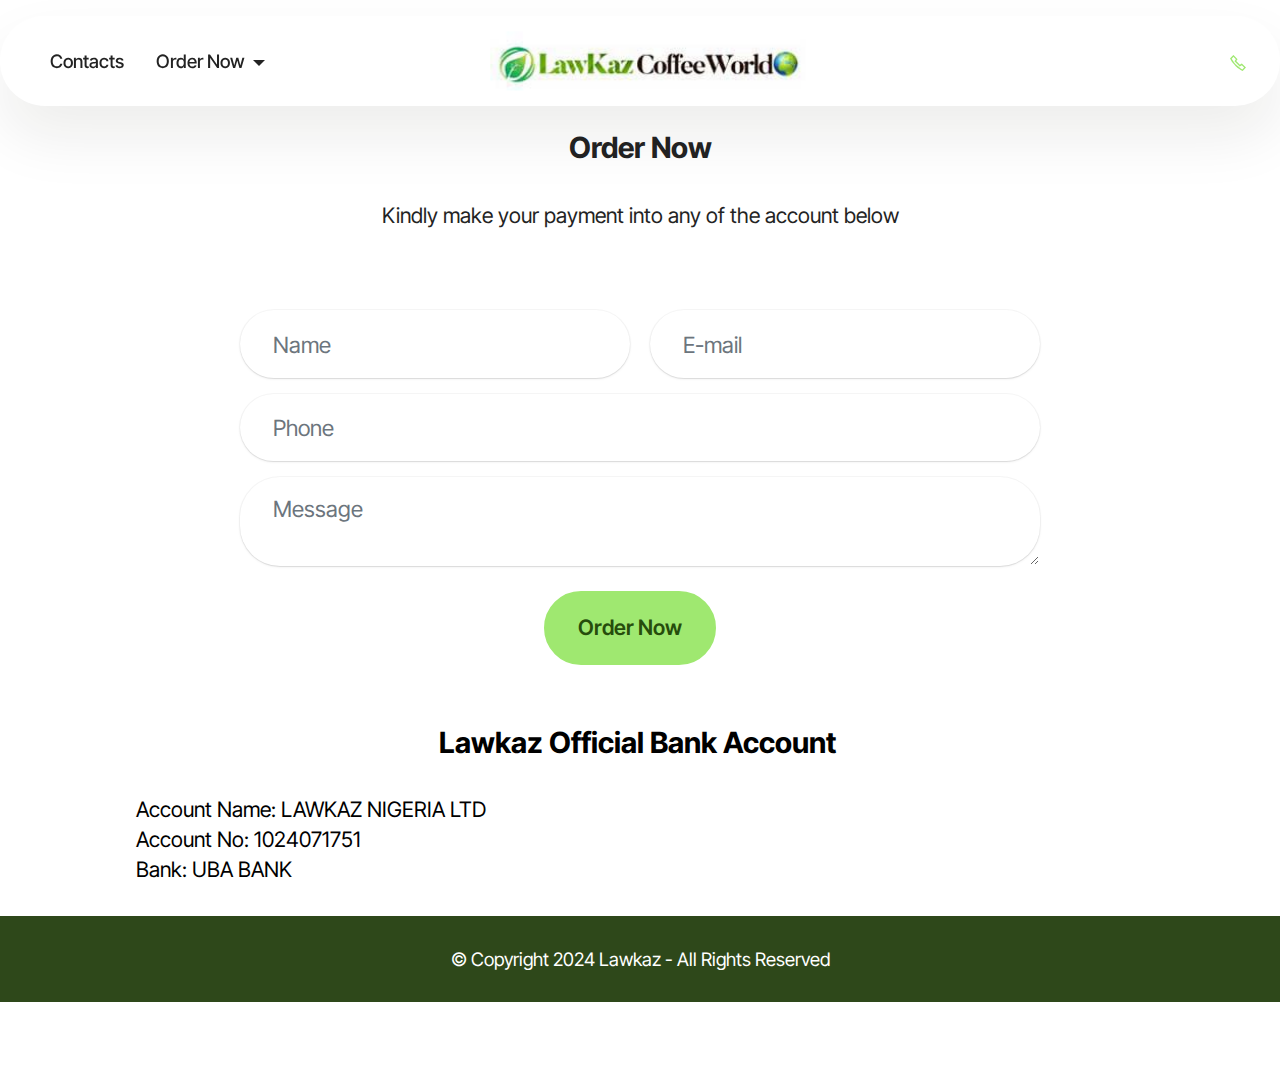
==== page1.html @ f499939c "Update page1.html" ====
<!DOCTYPE html>
<html  >
<head>
  <!-- Site made with Mobirise Website Builder v5.9.18, https://mobirise.com -->
  <meta charset="UTF-8">
  <meta http-equiv="X-UA-Compatible" content="IE=edge">
  <meta name="generator" content="Mobirise v5.9.18, mobirise.com">
  <meta name="viewport" content="width=device-width, initial-scale=1, minimum-scale=1">
  <link rel="shortcut icon" href="assets/images/wha-13.09.09-309x58.jpg" type="image/x-icon">
  <meta name="description" content="">
  
  
  <title>Order</title>
  <link rel="stylesheet" href="assets/web/assets/mobirise-icons2/mobirise2.css">
  <link rel="stylesheet" href="assets/bootstrap/css/bootstrap.min.css">
  <link rel="stylesheet" href="assets/bootstrap/css/bootstrap-grid.min.css">
  <link rel="stylesheet" href="assets/bootstrap/css/bootstrap-reboot.min.css">
  <link rel="stylesheet" href="assets/dropdown/css/style.css">
  <link rel="stylesheet" href="assets/theme/css/style.css">
  <link rel="preload" href="https://fonts.googleapis.com/css?family=Inter+Tight:100,200,300,400,500,600,700,800,900,100i,200i,300i,400i,500i,600i,700i,800i,900i&display=swap" as="style" onload="this.onload=null;this.rel='stylesheet'">
  <noscript><link rel="stylesheet" href="https://fonts.googleapis.com/css?family=Inter+Tight:100,200,300,400,500,600,700,800,900,100i,200i,300i,400i,500i,600i,700i,800i,900i&display=swap"></noscript>
  <link rel="preload" as="style" href="assets/mobirise/css/mbr-additional.css?v=fjsfeU"><link rel="stylesheet" href="assets/mobirise/css/mbr-additional.css?v=fjsfeU" type="text/css">

  
  
  
</head>
<body>
  
  <section data-bs-version="5.1" class="menu menu3 cid-uc15LnVenj" once="menu" id="menu03-a">
	

	<nav class="navbar navbar-dropdown navbar-fixed-top navbar-expand-lg">
		<div class="container">
			<div class="navbar-brand">
				<span class="navbar-logo">
					
						<a href="index.html"><img src="assets/images/wha-13.09.09-309x58.jpg" alt="" style="height: 3.7rem;"></a>
					
				</span>
				
			</div>
			<button class="navbar-toggler" type="button" data-toggle="collapse" data-bs-toggle="collapse" data-target="#navbarSupportedContent" data-bs-target="#navbarSupportedContent" aria-controls="navbarNavAltMarkup" aria-expanded="false" aria-label="Toggle navigation">
				<div class="hamburger">
					<span></span>
					<span></span>
					<span></span>
					<span></span>
				</div>
			</button>
			<div class="collapse navbar-collapse" id="navbarSupportedContent">
				<ul class="navbar-nav nav-dropdown nav-right" data-app-modern-menu="true"><li class="nav-item">
						<a class="nav-link link text-black text-primary display-4" href="page3.html">Contacts</a>
					</li><li class="nav-item dropdown">
						<a class="nav-link link text-black dropdown-toggle display-4" href="https://mobiri.se" aria-expanded="false" data-toggle="dropdown-submenu" data-bs-toggle="dropdown" data-bs-auto-close="outside">Order Now</a><div class="dropdown-menu" aria-labelledby="dropdown-989"><a class="text-black show dropdown-item text-primary display-4" href="page1.html">Buy a Product</a><a class="text-black show dropdown-item text-primary display-4" href="page2.html">Be our Distributor</a></div>
					</li></ul>
				<div class="icons-menu">
					
						<a href="tel:+2349058611115"><span class="p-2 mbr-iconfont mobi-mbri-phone mobi-mbri"></span></a>
					
					
					
					
				</div>
				
			</div>
		</div>
	</nav>
</section>

<section data-bs-version="5.1" class="form5 cid-uc1cmCEgLa" id="form02-c">
    
    
    <div class="container">
        <div class="row justify-content-center">
            <div class="col-12 content-head">
                <div class="mbr-section-head mb-5">
                    <h3 class="mbr-section-title mbr-fonts-style align-center mb-0 display-5"><strong>Order Now</strong></h3>
                    <h4 class="mbr-section-subtitle mbr-fonts-style align-center mb-0 mt-4 display-7">Kindly make your payment into any of the account below</h4>
                </div>
            </div>
        </div>
        <div class="row justify-content-center mt-4">
            <div class="col-lg-8 mx-auto mbr-form" data-form-type="formoid">
                <form action="https://mobirise.eu/" method="POST" class="mbr-form form-with-styler" data-form-title="Form Name"><input type="hidden" name="email" data-form-email="true" value="VMH8hO7cjtgnVaF1fvvg1N2Ka3Sdfl/ocQlYcLDZIO48gRCo+g6O6RxSCXzSHJ8OEdAyZCjPboCkvp3um6kmWN65wNBg5+VuvHX8kPZIscJSuh1S2YHuhw+FShzVjsfG">
                    <div class="row">
                        <div hidden="hidden" data-form-alert="" class="alert alert-success col-12">Thanks for filling out the form!</div>
                        <div hidden="hidden" data-form-alert-danger="" class="alert alert-danger col-12">
                            Oops...! some problem!
                        </div>
                    </div>
                    <div class="dragArea row">
                        <div class="col-md col-sm-12 form-group mb-3" data-for="name">
                            <input type="text" name="name" placeholder="Name" data-form-field="name" class="form-control" value="" id="name-form02-c">
                        </div>
                        <div class="col-md col-sm-12 form-group mb-3" data-for="email">
                            <input type="email" name="email" placeholder="E-mail" data-form-field="email" class="form-control" value="" id="email-form02-c">
                        </div>
                        <div class="col-12 form-group mb-3" data-for="phone">
                            <input type="tel" name="phone" placeholder="Phone" data-form-field="phone" class="form-control" value="" id="phone-form02-c">
                        </div>
                        <div class="col-12 form-group mb-3" data-for="textarea">
                            <textarea name="textarea" placeholder="Message" data-form-field="textarea" class="form-control" id="textarea-form02-c"></textarea>
                        </div>
                        <div class="col-lg-12 col-md-12 col-sm-12 align-center mbr-section-btn"><button type="submit" class="btn btn-primary display-7">Order Now</button></div>
                    </div>
                </form>
            </div>
        </div>
    </div>
</section>

<section data-bs-version="5.1" class="article12 cid-uc1kysvJ2b" id="article12-p">    
    
    <div class="container">
        <div class="row justify-content-center">
            <div class="col-md-12 col-lg-10">
                <h3 class="mbr-section-title mbr-fonts-style mb-4 mt-0 display-5"><strong>Lawkaz Official Bank Account&nbsp;</strong></h3>
                
                <p class="mbr-text mbr-fonts-style display-7">Account Name: LAWKAZ NIGERIA LTD
<br>Account No: 1024071751
<br>Bank: UBA BANK&nbsp;</p>
            </div>
        </div>
    </div>
</section>

<section data-bs-version="5.1" class="footer4 cid-uc1bbGuli2" once="footers" id="footer04-b">

    

    

    <div class="container">
        <div class="media-container-row align-center mbr-white">
            <div class="col-12">
                <p class="mbr-text mb-0 mbr-fonts-style display-4">
                    © Copyright 2024 Lawkaz - All Rights Reserved
                </p>
            </div>
        </div>
    </div>
</section><section class="display-7" style="padding: 0;align-items: center;justify-content: center;flex-wrap: wrap;    align-content: center;display: flex;position: relative;height: 4rem;"><a href="https://mobiri.se/1024007" style="flex: 1 1;height: 4rem;position: absolute;width: 100%;z-index: 1;"><img alt="" style="height: 4rem;" src="[data-uri]"></a><p style="margin: 0;text-align: center;" class="display-7">&#8204;</p></section><script src="assets/bootstrap/js/bootstrap.bundle.min.js"></script>  <script src="assets/smoothscroll/smooth-scroll.js"></script>  <script src="assets/ytplayer/index.js"></script>  <script src="assets/dropdown/js/navbar-dropdown.js"></script>  <script src="assets/theme/js/script.js"></script>  <script src="assets/formoid/formoid.min.js"></script>  
  
  
</body>
</html>
---- assets/web/assets/mobirise-icons2/mobirise2.css ----
@font-face {
  font-family: 'Moririse2';
  font-display: swap;
  src:  url('mobirise2.eot?f2bix4');
  src:  url('mobirise2.eot?f2bix4#iefix') format('embedded-opentype'),
    url('mobirise2.ttf?f2bix4') format('truetype'),
    url('mobirise2.woff?f2bix4') format('woff'),
    url('mobirise2.svg?f2bix4#mobirise2') format('svg');
  font-weight: normal;
  font-style: normal;
}

[class^="mobi-"], [class*=" mobi-"] {
  /* use !important to prevent issues with browser extensions that change fonts */
  font-family: 'Moririse2' !important;
  speak: none;
  font-style: normal;
  font-weight: normal;
  font-variant: normal;
  text-transform: none;
  line-height: 1;

  /* Better Font Rendering =========== */
  -webkit-font-smoothing: antialiased;
  -moz-osx-font-smoothing: grayscale;
}

.mobi-mbri-add-submenu:before {
  content: "\e900";
}
.mobi-mbri-alert:before {
  content: "\e901";
}
.mobi-mbri-align-center:before {
  content: "\e902";
}
.mobi-mbri-align-justify:before {
  content: "\e903";
}
.mobi-mbri-align-left:before {
  content: "\e904";
}
.mobi-mbri-align-right:before {
  content: "\e905";
}
.mobi-mbri-android:before {
  content: "\e906";
}
.mobi-mbri-apple:before {
  content: "\e907";
}
.mobi-mbri-arrow-down:before {
  content: "\e908";
}
.mobi-mbri-arrow-next:before {
  content: "\e909";
}
.mobi-mbri-arrow-prev:before {
  content: "\e90a";
}
.mobi-mbri-arrow-up:before {
  content: "\e90b";
}
.mobi-mbri-bold:before {
  content: "\e90c";
}
.mobi-mbri-bookmark:before {
  content: "\e90d";
}
.mobi-mbri-bootstrap:before {
  content: "\e90e";
}
.mobi-mbri-briefcase:before {
  content: "\e90f";
}
.mobi-mbri-browse:before {
  content: "\e910";
}
.mobi-mbri-bulleted-list:before {
  content: "\e911";
}
.mobi-mbri-calendar:before {
  content: "\e912";
}
.mobi-mbri-camera:before {
  content: "\e913";
}
.mobi-mbri-cart-add:before {
  content: "\e914";
}
.mobi-mbri-cart-full:before {
  content: "\e915";
}
.mobi-mbri-cash:before {
  content: "\e916";
}
.mobi-mbri-change-style:before {
  content: "\e917";
}
.mobi-mbri-chat:before {
  content: "\e918";
}
.mobi-mbri-clock:before {
  content: "\e919";
}
.mobi-mbri-close:before {
  content: "\e91a";
}
.mobi-mbri-cloud:before {
  content: "\e91b";
}
.mobi-mbri-code:before {
  content: "\e91c";
}
.mobi-mbri-contact-form:before {
  content: "\e91d";
}
.mobi-mbri-credit-card:before {
  content: "\e91e";
}
.mobi-mbri-cursor-click:before {
  content: "\e91f";
}
.mobi-mbri-cust-feedback:before {
  content: "\e920";
}
.mobi-mbri-database:before {
  content: "\e921";
}
.mobi-mbri-delivery:before {
  content: "\e922";
}
.mobi-mbri-desktop:before {
  content: "\e923";
}
.mobi-mbri-devices:before {
  content: "\e924";
}
.mobi-mbri-down:before {
  content: "\e925";
}
.mobi-mbri-download-2:before {
  content: "\e926";
}
.mobi-mbri-download:before {
  content: "\e927";
}
.mobi-mbri-drag-n-drop-2:before {
  content: "\e928";
}
.mobi-mbri-drag-n-drop:before {
  content: "\e929";
}
.mobi-mbri-edit-2:before {
  content: "\e92a";
}
.mobi-mbri-edit:before {
  content: "\e92b";
}
.mobi-mbri-error:before {
  content: "\e92c";
}
.mobi-mbri-extension:before {
  content: "\e92d";
}
.mobi-mbri-features:before {
  content: "\e92e";
}
.mobi-mbri-file:before {
  content: "\e92f";
}
.mobi-mbri-flag:before {
  content: "\e930";
}
.mobi-mbri-folder:before {
  content: "\e931";
}
.mobi-mbri-gift:before {
  content: "\e932";
}
.mobi-mbri-github:before {
  content: "\e933";
}
.mobi-mbri-globe-2:before {
  content: "\e934";
}
.mobi-mbri-globe:before {
  content: "\e935";
}
.mobi-mbri-growing-chart:before {
  content: "\e936";
}
.mobi-mbri-hearth:before {
  content: "\e937";
}
.mobi-mbri-help:before {
  content: "\e938";
}
.mobi-mbri-home:before {
  content: "\e939";
}
.mobi-mbri-hot-cup:before {
  content: "\e93a";
}
.mobi-mbri-idea:before {
  content: "\e93b";
}
.mobi-mbri-image-gallery:before {
  content: "\e93c";
}
.mobi-mbri-image-slider:before {
  content: "\e93d";
}
.mobi-mbri-info:before {
  content: "\e93e";
}
.mobi-mbri-italic:before {
  content: "\e93f";
}
.mobi-mbri-key:before {
  content: "\e940";
}
.mobi-mbri-laptop:before {
  content: "\e941";
}
.mobi-mbri-layers:before {
  content: "\e942";
}
.mobi-mbri-left-right:before {
  content: "\e943";
}
.mobi-mbri-left:before {
  content: "\e944";
}
.mobi-mbri-letter:before {
  content: "\e945";
}
.mobi-mbri-like:before {
  content: "\e946";
}
.mobi-mbri-link:before {
  content: "\e947";
}
.mobi-mbri-lock:before {
  content: "\e948";
}
.mobi-mbri-login:before {
  content: "\e949";
}
.mobi-mbri-logout:before {
  content: "\e94a";
}
.mobi-mbri-magic-stick:before {
  content: "\e94b";
}
.mobi-mbri-map-pin:before {
  content: "\e94c";
}
.mobi-mbri-menu:before {
  content: "\e94d";
}
.mobi-mbri-mobile-2:before {
  content: "\e94e";
}
.mobi-mbri-mobile-horizontal:before {
  content: "\e94f";
}
.mobi-mbri-mobile:before {
  content: "\e950";
}
.mobi-mbri-mobirise:before {
  content: "\e951";
}
.mobi-mbri-more-horizontal:before {
  content: "\e952";
}
.mobi-mbri-more-vertical:before {
  content: "\e953";
}
.mobi-mbri-music:before {
  content: "\e954";
}
.mobi-mbri-new-file:before {
  content: "\e955";
}
.mobi-mbri-numbered-list:before {
  content: "\e956";
}
.mobi-mbri-opened-folder:before {
  content: "\e957";
}
.mobi-mbri-pages:before {
  content: "\e958";
}
.mobi-mbri-paper-plane:before {
  content: "\e959";
}
.mobi-mbri-paperclip:before {
  content: "\e95a";
}
.mobi-mbri-phone:before {
  content: "\e95b";
}
.mobi-mbri-photo:before {
  content: "\e95c";
}
.mobi-mbri-photos:before {
  content: "\e95d";
}
.mobi-mbri-pin:before {
  content: "\e95e";
}
.mobi-mbri-play:before {
  content: "\e95f";
}
.mobi-mbri-plus:before {
  content: "\e960";
}
.mobi-mbri-preview:before {
  content: "\e961";
}
.mobi-mbri-print:before {
  content: "\e962";
}
.mobi-mbri-protect:before {
  content: "\e963";
}
.mobi-mbri-question:before {
  content: "\e964";
}
.mobi-mbri-quote-left:before {
  content: "\e965";
}
.mobi-mbri-quote-right:before {
  content: "\e966";
}
.mobi-mbri-redo:before {
  content: "\e967";
}
.mobi-mbri-refresh:before {
  content: "\e968";
}
.mobi-mbri-responsive-2:before {
  content: "\e969";
}
.mobi-mbri-responsive:before {
  content: "\e96a";
}
.mobi-mbri-right:before {
  content: "\e96b";
}
.mobi-mbri-rocket:before {
  content: "\e96c";
}
.mobi-mbri-sad-face:before {
  content: "\e96d";
}
.mobi-mbri-sale:before {
  content: "\e96e";
}
.mobi-mbri-save:before {
  content: "\e96f";
}
.mobi-mbri-search:before {
  content: "\e970";
}
.mobi-mbri-setting-2:before {
  content: "\e971";
}
.mobi-mbri-setting-3:before {
  content: "\e972";
}
.mobi-mbri-setting:before {
  content: "\e973";
}
.mobi-mbri-share:before {
  content: "\e974";
}
.mobi-mbri-shopping-bag:before {
  content: "\e975";
}
.mobi-mbri-shopping-basket:before {
  content: "\e976";
}
.mobi-mbri-shopping-cart:before {
  content: "\e977";
}
.mobi-mbri-sites:before {
  content: "\e978";
}
.mobi-mbri-smile-face:before {
  content: "\e979";
}
.mobi-mbri-speed:before {
  content: "\e97a";
}
.mobi-mbri-star:before {
  content: "\e97b";
}
.mobi-mbri-success:before {
  content: "\e97c";
}
.mobi-mbri-sun:before {
  content: "\e97d";
}
.mobi-mbri-sun2:before {
  content: "\e97e";
}
.mobi-mbri-tablet-vertical:before {
  content: "\e97f";
}
.mobi-mbri-tablet:before {
  content: "\e980";
}
.mobi-mbri-target:before {
  content: "\e981";
}
.mobi-mbri-timer:before {
  content: "\e982";
}
.mobi-mbri-to-ftp:before {
  content: "\e983";
}
.mobi-mbri-to-local-drive:before {
  content: "\e984";
}
.mobi-mbri-touch-swipe:before {
  content: "\e985";
}
.mobi-mbri-touch:before {
  content: "\e986";
}
.mobi-mbri-trash:before {
  content: "\e987";
}
.mobi-mbri-underline:before {
  content: "\e988";
}
.mobi-mbri-undo:before {
  content: "\e989";
}
.mobi-mbri-unlink:before {
  content: "\e98a";
}
.mobi-mbri-unlock:before {
  content: "\e98b";
}
.mobi-mbri-up-down:before {
  content: "\e98c";
}
.mobi-mbri-up:before {
  content: "\e98d";
}
.mobi-mbri-update:before {
  content: "\e98e";
}
.mobi-mbri-upload-2:before {
  content: "\e98f";
}
.mobi-mbri-upload:before {
  content: "\e990";
}
.mobi-mbri-user-2:before {
  content: "\e991";
}
.mobi-mbri-user:before {
  content: "\e992";
}
.mobi-mbri-users:before {
  content: "\e993";
}
.mobi-mbri-video-play:before {
  content: "\e994";
}
.mobi-mbri-video:before {
  content: "\e995";
}
.mobi-mbri-watch:before {
  content: "\e996";
}
.mobi-mbri-website-theme-2:before {
  content: "\e997";
}
.mobi-mbri-website-theme:before {
  content: "\e998";
}
.mobi-mbri-wifi:before {
  content: "\e999";
}
.mobi-mbri-windows:before {
  content: "\e99a";
}
.mobi-mbri-zoom-in:before {
  content: "\e99b";
}
.mobi-mbri-zoom-out:before {
  content: "\e99c";
}
---- assets/dropdown/css/style.css ----
.navbar-dropdown {
  left: 0;
  padding: 0;
  position: absolute;
  right: 0;
  top: 0;
  transition: all 0.45s ease;
  z-index: 1030;
  background: #282828; }
  .navbar-dropdown .navbar-logo {
    margin-right: 0.8rem;
    transition: margin 0.3s ease-in-out;
    vertical-align: middle; }
    .navbar-dropdown .navbar-logo img {
      height: 3.125rem;
      transition: all 0.3s ease-in-out; }
    .navbar-dropdown .navbar-logo.mbr-iconfont {
      font-size: 3.125rem;
      line-height: 3.125rem; }
  .navbar-dropdown .navbar-caption {
    font-weight: 700;
    white-space: normal;
    vertical-align: -4px;
    line-height: 3.125rem !important; }
    .navbar-dropdown .navbar-caption, .navbar-dropdown .navbar-caption:hover {
      color: inherit;
      text-decoration: none; }
  .navbar-dropdown .mbr-iconfont + .navbar-caption {
    vertical-align: -1px; }
  .navbar-dropdown.navbar-fixed-top {
    position: fixed; }
  .navbar-dropdown .navbar-brand span {
    vertical-align: -4px; }
  .navbar-dropdown.bg-color.transparent {
    background: none; }
  .navbar-dropdown.navbar-short .navbar-brand {
    padding: 0.625rem 0; }
    .navbar-dropdown.navbar-short .navbar-brand span {
      vertical-align: -1px; }
  .navbar-dropdown.navbar-short .navbar-caption {
    line-height: 2.375rem !important;
    vertical-align: -2px; }
  .navbar-dropdown.navbar-short .navbar-logo {
    margin-right: 0.5rem; }
    .navbar-dropdown.navbar-short .navbar-logo img {
      height: 2.375rem; }
    .navbar-dropdown.navbar-short .navbar-logo.mbr-iconfont {
      font-size: 2.375rem;
      line-height: 2.375rem; }
  .navbar-dropdown.navbar-short .mbr-table-cell {
    height: 3.625rem; }
  .navbar-dropdown .navbar-close {
    left: 0.6875rem;
    position: fixed;
    top: 0.75rem;
    z-index: 1000; }
  .navbar-dropdown .hamburger-icon {
    content: "";
    display: inline-block;
    vertical-align: middle;
    width: 16px;
    -webkit-box-shadow: 0 -6px 0 1px #282828,0 0 0 1px #282828,0 6px 0 1px #282828;
    -moz-box-shadow: 0 -6px 0 1px #282828,0 0 0 1px #282828,0 6px 0 1px #282828;
    box-shadow: 0 -6px 0 1px #282828,0 0 0 1px #282828,0 6px 0 1px #282828; }

.dropdown-menu .dropdown-toggle[data-toggle="dropdown-submenu"]::after {
  border-bottom: 0.35em solid transparent;
  border-left: 0.35em solid;
  border-right: 0;
  border-top: 0.35em solid transparent;
  margin-left: 0.3rem; }

.dropdown-menu .dropdown-item:focus {
  outline: 0; }

.nav-dropdown {
  font-size: 0.75rem;
  font-weight: 500;
  height: auto !important; }
  .nav-dropdown .nav-btn {
    padding-left: 1rem; }
  .nav-dropdown .link {
    margin: .667em 1.667em;
    font-weight: 500;
    padding: 0;
    transition: color .2s ease-in-out; }
    .nav-dropdown .link.dropdown-toggle {
      margin-right: 2.583em; }
      .nav-dropdown .link.dropdown-toggle::after {
        margin-left: .25rem;
        border-top: 0.35em solid;
        border-right: 0.35em solid transparent;
        border-left: 0.35em solid transparent;
        border-bottom: 0; }
      .nav-dropdown .link.dropdown-toggle[aria-expanded="true"] {
        margin: 0;
        padding: 0.667em 3.263em  0.667em 1.667em; }
  .nav-dropdown .link::after,
  .nav-dropdown .dropdown-item::after {
    color: inherit; }
  .nav-dropdown .btn {
    font-size: 0.75rem;
    font-weight: 700;
    letter-spacing: 0;
    margin-bottom: 0;
    padding-left: 1.25rem;
    padding-right: 1.25rem; }
  .nav-dropdown .dropdown-menu {
    border-radius: 0;
    border: 0;
    left: 0;
    margin: 0;
    padding-bottom: 1.25rem;
    padding-top: 1.25rem;
    position: relative; }
  .nav-dropdown .dropdown-submenu {
    margin-left: 0.125rem;
    top: 0; }
  .nav-dropdown .dropdown-item {
    font-weight: 500;
    line-height: 2;
    padding: 0.3846em 4.615em 0.3846em 1.5385em;
    position: relative;
    transition: color .2s ease-in-out, background-color .2s ease-in-out; }
    .nav-dropdown .dropdown-item::after {
      margin-top: -0.3077em;
      position: absolute;
      right: 1.1538em;
      top: 50%; }
    .nav-dropdown .dropdown-item:focus, .nav-dropdown .dropdown-item:hover {
      background: none; }

@media (max-width: 767px) {
  .nav-dropdown.navbar-toggleable-sm {
    bottom: 0;
    display: none;
    left: 0;
    overflow-x: hidden;
    position: fixed;
    top: 0;
    transform: translateX(-100%);
    -ms-transform: translateX(-100%);
    -webkit-transform: translateX(-100%);
    width: 18.75rem;
    z-index: 999; } }
.nav-dropdown.navbar-toggleable-xl {
  bottom: 0;
  display: none;
  left: 0;
  overflow-x: hidden;
  position: fixed;
  top: 0;
  transform: translateX(-100%);
  -ms-transform: translateX(-100%);
  -webkit-transform: translateX(-100%);
  width: 18.75rem;
  z-index: 999; }

.nav-dropdown-sm {
  display: block !important;
  overflow-x: hidden;
  overflow: auto;
  padding-top: 3.875rem; }
  .nav-dropdown-sm::after {
    content: "";
    display: block;
    height: 3rem;
    width: 100%; }
  .nav-dropdown-sm.collapse.in ~ .navbar-close {
    display: block !important; }
  .nav-dropdown-sm.collapsing, .nav-dropdown-sm.collapse.in {
    transform: translateX(0);
    -ms-transform: translateX(0);
    -webkit-transform: translateX(0);
    transition: all 0.25s ease-out;
    -webkit-transition: all 0.25s ease-out;
    background: #282828; }
  .nav-dropdown-sm.collapsing[aria-expanded="false"] {
    transform: translateX(-100%);
    -ms-transform: translateX(-100%);
    -webkit-transform: translateX(-100%); }
  .nav-dropdown-sm .nav-item {
    display: block;
    margin-left: 0 !important;
    padding-left: 0; }
  .nav-dropdown-sm .link,
  .nav-dropdown-sm .dropdown-item {
    border-top: 1px dotted rgba(255, 255, 255, 0.1);
    font-size: 0.8125rem;
    line-height: 1.6;
    margin: 0 !important;
    padding: 0.875rem 2.4rem 0.875rem 1.5625rem !important;
    position: relative;
    white-space: normal; }
    .nav-dropdown-sm .link:focus, .nav-dropdown-sm .link:hover,
    .nav-dropdown-sm .dropdown-item:focus,
    .nav-dropdown-sm .dropdown-item:hover {
      background: rgba(0, 0, 0, 0.2) !important;
      color: #c0a375; }
  .nav-dropdown-sm .nav-btn {
    position: relative;
    padding: 1.5625rem 1.5625rem 0 1.5625rem; }
    .nav-dropdown-sm .nav-btn::before {
      border-top: 1px dotted rgba(255, 255, 255, 0.1);
      content: "";
      left: 0;
      position: absolute;
      top: 0;
      width: 100%; }
    .nav-dropdown-sm .nav-btn + .nav-btn {
      padding-top: 0.625rem; }
      .nav-dropdown-sm .nav-btn + .nav-btn::before {
        display: none; }
  .nav-dropdown-sm .btn {
    padding: 0.625rem 0; }
  .nav-dropdown-sm .dropdown-toggle[data-toggle="dropdown-submenu"]::after {
    margin-left: .25rem;
    border-top: 0.35em solid;
    border-right: 0.35em solid transparent;
    border-left: 0.35em solid transparent;
    border-bottom: 0; }
  .nav-dropdown-sm .dropdown-toggle[data-toggle="dropdown-submenu"][aria-expanded="true"]::after {
    border-top: 0;
    border-right: 0.35em solid transparent;
    border-left: 0.35em solid transparent;
    border-bottom: 0.35em solid; }
  .nav-dropdown-sm .dropdown-menu {
    margin: 0;
    padding: 0;
    position: relative;
    top: 0;
    left: 0;
    width: 100%;
    border: 0;
    float: none;
    border-radius: 0;
    background: none; }
  .nav-dropdown-sm .dropdown-submenu {
    left: 100%;
    margin-left: 0.125rem;
    margin-top: -1.25rem;
    top: 0; }

.navbar-toggleable-sm .nav-dropdown .dropdown-menu {
  position: absolute; }

.navbar-toggleable-sm .nav-dropdown .dropdown-submenu {
  left: 100%;
  margin-left: 0.125rem;
  margin-top: -1.25rem;
  top: 0; }

.navbar-toggleable-sm.opened .nav-dropdown .dropdown-menu {
  position: relative; }

.navbar-toggleable-sm.opened .nav-dropdown .dropdown-submenu {
  left: 0;
  margin-left: 00rem;
  margin-top: 0rem;
  top: 0; }

.is-builder .nav-dropdown.collapsing {
  transition: none !important; }
---- assets/theme/css/style.css ----
@charset "UTF-8";
section {
  background-color: #ffffff;
}

body {
  font-style: normal;
  line-height: 1.5;
  font-weight: 400;
  color: #232323;
  position: relative;
}

button {
  background-color: transparent;
  border-color: transparent;
}

.embla__button,
.carousel-control {
  background-color: #edefea !important;
  opacity: 0.8 !important;
  color: #464845 !important;
  border-color: #edefea !important;
}

.carousel .close,
.modalWindow .close {
  background-color: #edefea !important;
  color: #464845 !important;
  border-color: #edefea !important;
  opacity: 0.8 !important;
}

.carousel .close:hover,
.modalWindow .close:hover {
  opacity: 1 !important;
}

.carousel-indicators li {
  background-color: #edefea !important;
  border: 2px solid #464845 !important;
}

.carousel-indicators li:hover,
.carousel-indicators li:active {
  opacity: 0.8 !important;
}

.embla__button:hover,
.carousel-control:hover {
  background-color: #edefea !important;
  opacity: 1 !important;
}

.modalWindow-video-container {
  height: 80%;
}

section,
.container,
.container-fluid {
  position: relative;
  word-wrap: break-word;
}

a.mbr-iconfont:hover {
  text-decoration: none;
}

.article .lead p,
.article .lead ul,
.article .lead ol,
.article .lead pre,
.article .lead blockquote {
  margin-bottom: 0;
}

a {
  font-style: normal;
  font-weight: 400;
  cursor: pointer;
}
a, a:hover {
  text-decoration: none;
}

.mbr-section-title {
  font-style: normal;
  line-height: 1.3;
}

.mbr-section-subtitle {
  line-height: 1.3;
}

.mbr-text {
  font-style: normal;
  line-height: 1.7;
}

h1,
h2,
h3,
h4,
h5,
h6,
.display-1,
.display-2,
.display-4,
.display-5,
.display-7,
span,
p,
a {
  line-height: 1;
  word-break: break-word;
  word-wrap: break-word;
  font-weight: 400;
}

b,
strong {
  font-weight: bold;
}

input:-webkit-autofill, input:-webkit-autofill:hover, input:-webkit-autofill:focus, input:-webkit-autofill:active {
  transition-delay: 9999s;
  -webkit-transition-property: background-color, color;
  transition-property: background-color, color;
}

textarea[type=hidden] {
  display: none;
}

section {
  background-position: 50% 50%;
  background-repeat: no-repeat;
  background-size: cover;
}
section .mbr-background-video,
section .mbr-background-video-preview {
  position: absolute;
  bottom: 0;
  left: 0;
  right: 0;
  top: 0;
}

.hidden {
  visibility: hidden;
}

.mbr-z-index20 {
  z-index: 20;
}

/*! Base colors */
.mbr-white {
  color: #ffffff;
}

.mbr-black {
  color: #111111;
}

.mbr-bg-white {
  background-color: #ffffff;
}

.mbr-bg-black {
  background-color: #000000;
}

/*! Text-aligns */
.align-left {
  text-align: left;
}

.align-center {
  text-align: center;
}

.align-right {
  text-align: right;
}

/*! Font-weight  */
.mbr-light {
  font-weight: 300;
}

.mbr-regular {
  font-weight: 400;
}

.mbr-semibold {
  font-weight: 500;
}

.mbr-bold {
  font-weight: 700;
}

/*! Media  */
.media-content {
  flex-basis: 100%;
}

.media-container-row {
  display: flex;
  flex-direction: row;
  flex-wrap: wrap;
  justify-content: center;
  align-content: center;
  align-items: start;
}
.media-container-row .media-size-item {
  width: 400px;
}

.media-container-column {
  display: flex;
  flex-direction: column;
  flex-wrap: wrap;
  justify-content: center;
  align-content: center;
  align-items: stretch;
}
.media-container-column > * {
  width: 100%;
}

@media (min-width: 992px) {
  .media-container-row {
    flex-wrap: nowrap;
  }
}
figure {
  margin-bottom: 0;
  overflow: hidden;
}

figure[mbr-media-size] {
  transition: width 0.1s;
}

img,
iframe {
  display: block;
  width: 100%;
}

.card {
  background-color: transparent;
  border: none;
}

.card-box {
  width: 100%;
}

.card-img {
  text-align: center;
  flex-shrink: 0;
  -webkit-flex-shrink: 0;
}

.media {
  max-width: 100%;
  margin: 0 auto;
}

.mbr-figure {
  align-self: center;
}

.media-container > div {
  max-width: 100%;
}

.mbr-figure img,
.card-img img {
  width: 100%;
}

@media (max-width: 991px) {
  .media-size-item {
    width: auto !important;
  }
  .media {
    width: auto;
  }
  .mbr-figure {
    width: 100% !important;
  }
}
/*! Buttons */
.mbr-section-btn {
  margin-left: -0.6rem;
  margin-right: -0.6rem;
  font-size: 0;
}

.btn {
  font-weight: 600;
  border-width: 1px;
  font-style: normal;
  margin: 0.6rem 0.6rem;
  white-space: normal;
  transition: all 0.2s ease-in-out;
  display: inline-flex;
  align-items: center;
  justify-content: center;
  word-break: break-word;
}

.btn-sm {
  font-weight: 600;
  letter-spacing: 0px;
  transition: all 0.3s ease-in-out;
}

.btn-md {
  font-weight: 600;
  letter-spacing: 0px;
  transition: all 0.3s ease-in-out;
}

.btn-lg {
  font-weight: 600;
  letter-spacing: 0px;
  transition: all 0.3s ease-in-out;
}

.btn-form {
  margin: 0;
}
.btn-form:hover {
  cursor: pointer;
}

nav .mbr-section-btn {
  margin-left: 0rem;
  margin-right: 0rem;
}

/*! Btn icon margin */
.btn .mbr-iconfont,
.btn.btn-sm .mbr-iconfont {
  order: 1;
  cursor: pointer;
  margin-left: 0.5rem;
  vertical-align: sub;
}

.btn.btn-md .mbr-iconfont,
.btn.btn-md .mbr-iconfont {
  margin-left: 0.8rem;
}

.mbr-regular {
  font-weight: 400;
}

.mbr-semibold {
  font-weight: 500;
}

.mbr-bold {
  font-weight: 700;
}

[type=submit] {
  -webkit-appearance: none;
}

/*! Full-screen */
.mbr-fullscreen .mbr-overlay {
  min-height: 100vh;
}

.mbr-fullscreen {
  display: flex;
  display: -moz-flex;
  display: -ms-flex;
  display: -o-flex;
  align-items: center;
  min-height: 100vh;
  padding-top: 3rem;
  padding-bottom: 3rem;
}

/*! Map */
.map {
  height: 25rem;
  position: relative;
}
.map iframe {
  width: 100%;
  height: 100%;
}

/*! Scroll to top arrow */
.mbr-arrow-up {
  bottom: 25px;
  right: 90px;
  position: fixed;
  text-align: right;
  z-index: 5000;
  color: #ffffff;
  font-size: 22px;
}

.mbr-arrow-up a {
  background: rgba(0, 0, 0, 0.2);
  border-radius: 50%;
  color: #fff;
  display: inline-block;
  height: 60px;
  width: 60px;
  border: 2px solid #fff;
  outline-style: none !important;
  position: relative;
  text-decoration: none;
  transition: all 0.3s ease-in-out;
  cursor: pointer;
  text-align: center;
}
.mbr-arrow-up a:hover {
  background-color: rgba(0, 0, 0, 0.4);
}
.mbr-arrow-up a i {
  line-height: 60px;
}

.mbr-arrow-up-icon {
  display: block;
  color: #fff;
}

.mbr-arrow-up-icon::before {
  content: "›";
  display: inline-block;
  font-family: serif;
  font-size: 22px;
  line-height: 1;
  font-style: normal;
  position: relative;
  top: 6px;
  left: -4px;
  transform: rotate(-90deg);
}

/*! Arrow Down */
.mbr-arrow {
  position: absolute;
  bottom: 45px;
  left: 50%;
  width: 60px;
  height: 60px;
  cursor: pointer;
  background-color: rgba(80, 80, 80, 0.5);
  border-radius: 50%;
  transform: translateX(-50%);
}
@media (max-width: 767px) {
  .mbr-arrow {
    display: none;
  }
}
.mbr-arrow > a {
  display: inline-block;
  text-decoration: none;
  outline-style: none;
  animation: arrowdown 1.7s ease-in-out infinite;
  color: #ffffff;
}
.mbr-arrow > a > i {
  position: absolute;
  top: -2px;
  left: 15px;
  font-size: 2rem;
}

#scrollToTop a i::before {
  content: "";
  position: absolute;
  display: block;
  border-bottom: 2.5px solid #fff;
  border-left: 2.5px solid #fff;
  width: 27.8%;
  height: 27.8%;
  left: 50%;
  top: 51%;
  transform: translateY(-30%) translateX(-50%) rotate(135deg);
}

@keyframes arrowdown {
  0% {
    transform: translateY(0px);
  }
  50% {
    transform: translateY(-5px);
  }
  100% {
    transform: translateY(0px);
  }
}
@media (max-width: 500px) {
  .mbr-arrow-up {
    left: 0;
    right: 0;
    text-align: center;
  }
}
/*Gradients animation*/
@keyframes gradient-animation {
  from {
    background-position: 0% 100%;
    animation-timing-function: ease-in-out;
  }
  to {
    background-position: 100% 0%;
    animation-timing-function: ease-in-out;
  }
}
.bg-gradient {
  background-size: 200% 200%;
  animation: gradient-animation 5s infinite alternate;
  -webkit-animation: gradient-animation 5s infinite alternate;
}

.menu .navbar-brand {
  display: -webkit-flex;
}
.menu .navbar-brand span {
  display: flex;
  display: -webkit-flex;
}
.menu .navbar-brand .navbar-caption-wrap {
  display: -webkit-flex;
}
.menu .navbar-brand .navbar-logo img {
  display: -webkit-flex;
  width: auto;
}
@media (min-width: 768px) and (max-width: 991px) {
  .menu .navbar-toggleable-sm .navbar-nav {
    display: -ms-flexbox;
  }
}
@media (max-width: 991px) {
  .menu .navbar-collapse {
    max-height: 93.5vh;
  }
  .menu .navbar-collapse.show {
    overflow: auto;
  }
}
@media (min-width: 992px) {
  .menu .navbar-nav.nav-dropdown {
    display: -webkit-flex;
  }
  .menu .navbar-toggleable-sm .navbar-collapse {
    display: -webkit-flex !important;
  }
  .menu .collapsed .navbar-collapse {
    max-height: 93.5vh;
  }
  .menu .collapsed .navbar-collapse.show {
    overflow: auto;
  }
}
@media (max-width: 767px) {
  .menu .navbar-collapse {
    max-height: 80vh;
  }
}

.nav-link .mbr-iconfont {
  margin-right: 0.5rem;
}

.navbar {
  display: -webkit-flex;
  -webkit-flex-wrap: wrap;
  -webkit-align-items: center;
  -webkit-justify-content: space-between;
}

.navbar-collapse {
  -webkit-flex-basis: 100%;
  -webkit-flex-grow: 1;
  -webkit-align-items: center;
}

.nav-dropdown .link {
  padding: 0.667em 1.667em !important;
  margin: 0 !important;
}

.nav {
  display: -webkit-flex;
  -webkit-flex-wrap: wrap;
}

.row {
  display: -webkit-flex;
  -webkit-flex-wrap: wrap;
}

.justify-content-center {
  -webkit-justify-content: center;
}

.form-inline {
  display: -webkit-flex;
}

.card-wrapper {
  -webkit-flex: 1;
}

.carousel-control {
  z-index: 10;
  display: -webkit-flex;
}

.carousel-controls {
  display: -webkit-flex;
}

.media {
  display: -webkit-flex;
}

.form-group:focus {
  outline: none;
}

.jq-selectbox__select {
  padding: 7px 0;
  position: relative;
}

.jq-selectbox__dropdown {
  overflow: hidden;
  border-radius: 10px;
  position: absolute;
  top: 100%;
  left: 0 !important;
  width: 100% !important;
}

.jq-selectbox__trigger-arrow {
  right: 0;
  transform: translateY(-50%);
}

.jq-selectbox li {
  padding: 1.07em 0.5em;
}

input[type=range] {
  padding-left: 0 !important;
  padding-right: 0 !important;
}

.modal-dialog,
.modal-content {
  height: 100%;
}

.modal-dialog .carousel-inner {
  height: calc(100vh - 1.75rem);
}
@media (max-width: 575px) {
  .modal-dialog .carousel-inner {
    height: calc(100vh - 1rem);
  }
}

.carousel-item {
  text-align: center;
}

.carousel-item img {
  margin: auto;
}

.navbar-toggler {
  align-self: flex-start;
  padding: 0.25rem 0.75rem;
  font-size: 1.25rem;
  line-height: 1;
  background: transparent;
  border: 1px solid transparent;
  border-radius: 0.25rem;
}

.navbar-toggler:focus,
.navbar-toggler:hover {
  text-decoration: none;
  box-shadow: none;
}

.navbar-toggler-icon {
  display: inline-block;
  width: 1.5em;
  height: 1.5em;
  vertical-align: middle;
  content: "";
  background: no-repeat center center;
  background-size: 100% 100%;
}

.navbar-toggler-left {
  position: absolute;
  left: 1rem;
}

.navbar-toggler-right {
  position: absolute;
  right: 1rem;
}

.card-img {
  width: auto;
}

.menu .navbar.collapsed:not(.beta-menu) {
  flex-direction: column;
}

.carousel-item.active,
.carousel-item-next,
.carousel-item-prev {
  display: flex;
}

.note-air-layout .dropup .dropdown-menu,
.note-air-layout .navbar-fixed-bottom .dropdown .dropdown-menu {
  bottom: initial !important;
}

html,
body {
  height: auto;
  min-height: 100vh;
}

.dropup .dropdown-toggle::after {
  display: none;
}

.form-asterisk {
  font-family: initial;
  position: absolute;
  top: -2px;
  font-weight: normal;
}

.form-control-label {
  position: relative;
  cursor: pointer;
  margin-bottom: 0.357em;
  padding: 0;
}

.alert {
  color: #ffffff;
  border-radius: 0;
  border: 0;
  font-size: 1.1rem;
  line-height: 1.5;
  margin-bottom: 1.875rem;
  padding: 1.25rem;
  position: relative;
  text-align: center;
}
.alert.alert-form::after {
  background-color: inherit;
  bottom: -7px;
  content: "";
  display: block;
  height: 14px;
  left: 50%;
  margin-left: -7px;
  position: absolute;
  transform: rotate(45deg);
  width: 14px;
}

.form-control {
  background-color: #ffffff;
  background-clip: border-box;
  color: #232323;
  line-height: 1rem !important;
  height: auto;
  padding: 1.2rem 2rem;
  transition: border-color 0.25s ease 0s;
  border: 1px solid transparent !important;
  border-radius: 4px;
  box-shadow: rgba(0, 0, 0, 0.07) 0px 1px 1px 0px, rgba(0, 0, 0, 0.07) 0px 1px 3px 0px, rgba(0, 0, 0, 0.03) 0px 0px 0px 1px;
}
.form-active .form-control:invalid {
  border-color: red;
}

.row > * {
  padding-right: 1rem;
  padding-left: 1rem;
}

form .row {
  margin-left: -0.6rem;
  margin-right: -0.6rem;
}
form .row [class*=col] {
  padding-left: 0.6rem;
  padding-right: 0.6rem;
}

form .mbr-section-btn {
  padding-left: 0.6rem;
  padding-right: 0.6rem;
}

form .form-check-input {
  margin-top: 0.5;
}

textarea.form-control {
  line-height: 1.5rem !important;
}

.form-group {
  margin-bottom: 1.2rem;
}

.form-control,
form .btn {
  min-height: 48px;
}

.gdpr-block label span.textGDPR input[name=gdpr] {
  top: 7px;
}

.form-control:focus {
  box-shadow: none;
}

:focus {
  outline: none;
}

.mbr-overlay {
  background-color: #000;
  bottom: 0;
  left: 0;
  opacity: 0.5;
  position: absolute;
  right: 0;
  top: 0;
  z-index: 0;
  pointer-events: none;
}

blockquote {
  font-style: italic;
  padding: 3rem;
  font-size: 1.09rem;
  position: relative;
  border-left: 3px solid;
}

ul,
ol,
pre,
blockquote {
  margin-bottom: 2.3125rem;
}

.mt-4 {
  margin-top: 2rem !important;
}

.mb-4 {
  margin-bottom: 2rem !important;
}

.container,
.container-fluid {
  padding-left: 16px;
  padding-right: 16px;
}

.row {
  margin-left: -16px;
  margin-right: -16px;
}
.row > [class*=col] {
  padding-left: 16px;
  padding-right: 16px;
}

@media (min-width: 992px) {
  .container-fluid {
    padding-left: 32px;
    padding-right: 32px;
  }
}
@media (max-width: 991px) {
  .mbr-container {
    padding-left: 16px;
    padding-right: 16px;
  }
}
.app-video-wrapper > img {
  opacity: 1;
}

.app-video-wrapper {
  background: transparent;
}

.item {
  position: relative;
}

.dropdown-menu .dropdown-menu {
  left: 100%;
}

.dropdown-item + .dropdown-menu {
  display: none;
}

.dropdown-item:hover + .dropdown-menu,
.dropdown-menu:hover {
  display: block;
}

@media (min-aspect-ratio: 16/9) {
  .mbr-video-foreground {
    height: 300% !important;
    top: -100% !important;
  }
}
@media (max-aspect-ratio: 16/9) {
  .mbr-video-foreground {
    width: 300% !important;
    left: -100% !important;
  }
}.engine {
	position: absolute;
	text-indent: -2400px;
	text-align: center;
	padding: 0;
	top: 0;
	left: -2400px;
}
---- assets/mobirise/css/mbr-additional.css ----
.btn {
  border-width: 2px;
}
img,
.card-wrap,
.card-wrapper,
.video-wrapper,
.mbr-figure iframe,
.google-map iframe,
.slide-content,
.plan,
.card,
.item-wrapper {
  border-radius: 2rem !important;
}
.video-wrapper {
  overflow: hidden;
}
body {
  font-family: Inter Tight;
}
.display-1 {
  font-family: 'Inter Tight', sans-serif;
  font-size: 5rem;
  line-height: 1;
}
.display-1 > .mbr-iconfont {
  font-size: 6.25rem;
}
.display-2 {
  font-family: 'Inter Tight', sans-serif;
  font-size: 4rem;
  line-height: 1;
}
.display-2 > .mbr-iconfont {
  font-size: 5rem;
}
.display-4 {
  font-family: 'Inter Tight', sans-serif;
  font-size: 1.2rem;
  line-height: 1.5;
}
.display-4 > .mbr-iconfont {
  font-size: 1.5rem;
}
.display-5 {
  font-family: 'Inter Tight', sans-serif;
  font-size: 2rem;
  line-height: 1.5;
}
.display-5 > .mbr-iconfont {
  font-size: 2.5rem;
}
.display-7 {
  font-family: 'Inter Tight', sans-serif;
  font-size: 1.4rem;
  line-height: 1.3;
}
.display-7 > .mbr-iconfont {
  font-size: 1.75rem;
}
/* ---- Fluid typography for mobile devices ---- */
/* 1.4 - font scale ratio ( bootstrap == 1.42857 ) */
/* 100vw - current viewport width */
/* (48 - 20)  48 == 48rem == 768px, 20 == 20rem == 320px(minimal supported viewport) */
/* 0.65 - min scale variable, may vary */
@media (max-width: 992px) {
  .display-1 {
    font-size: 4rem;
  }
}
@media (max-width: 768px) {
  .display-1 {
    font-size: 3.5rem;
    font-size: calc( 2.4rem + (5 - 2.4) * ((100vw - 20rem) / (48 - 20)));
    line-height: calc( 1.1 * (2.4rem + (5 - 2.4) * ((100vw - 20rem) / (48 - 20))));
  }
  .display-2 {
    font-size: 3.2rem;
    font-size: calc( 2.05rem + (4 - 2.05) * ((100vw - 20rem) / (48 - 20)));
    line-height: calc( 1.3 * (2.05rem + (4 - 2.05) * ((100vw - 20rem) / (48 - 20))));
  }
  .display-4 {
    font-size: 0.96rem;
    font-size: calc( 1.07rem + (1.2 - 1.07) * ((100vw - 20rem) / (48 - 20)));
    line-height: calc( 1.4 * (1.07rem + (1.2 - 1.07) * ((100vw - 20rem) / (48 - 20))));
  }
  .display-5 {
    font-size: 1.6rem;
    font-size: calc( 1.35rem + (2 - 1.35) * ((100vw - 20rem) / (48 - 20)));
    line-height: calc( 1.4 * (1.35rem + (2 - 1.35) * ((100vw - 20rem) / (48 - 20))));
  }
  .display-7 {
    font-size: 1.12rem;
    font-size: calc( 1.14rem + (1.4 - 1.14) * ((100vw - 20rem) / (48 - 20)));
    line-height: calc( 1.4 * (1.14rem + (1.4 - 1.14) * ((100vw - 20rem) / (48 - 20))));
  }
}
@media (min-width: 992px) and (max-width: 1400px) {
  .display-1 {
    font-size: 3.5rem;
    font-size: calc( 2.4rem + (5 - 2.4) * ((100vw - 62rem) / (87 - 62)));
    line-height: calc( 1.1 * (2.4rem + (5 - 2.4) * ((100vw - 62rem) / (87 - 62))));
  }
  .display-2 {
    font-size: 3.2rem;
    font-size: calc( 2.05rem + (4 - 2.05) * ((100vw - 62rem) / (87 - 62)));
    line-height: calc( 1.3 * (2.05rem + (4 - 2.05) * ((100vw - 62rem) / (87 - 62))));
  }
  .display-4 {
    font-size: 0.96rem;
    font-size: calc( 1.07rem + (1.2 - 1.07) * ((100vw - 62rem) / (87 - 62)));
    line-height: calc( 1.4 * (1.07rem + (1.2 - 1.07) * ((100vw - 62rem) / (87 - 62))));
  }
  .display-5 {
    font-size: 1.6rem;
    font-size: calc( 1.35rem + (2 - 1.35) * ((100vw - 62rem) / (87 - 62)));
    line-height: calc( 1.4 * (1.35rem + (2 - 1.35) * ((100vw - 62rem) / (87 - 62))));
  }
  .display-7 {
    font-size: 1.12rem;
    font-size: calc( 1.14rem + (1.4 - 1.14) * ((100vw - 62rem) / (87 - 62)));
    line-height: calc( 1.4 * (1.14rem + (1.4 - 1.14) * ((100vw - 62rem) / (87 - 62))));
  }
}
/* Buttons */
.btn {
  padding: 1.25rem 2rem;
  border-radius: 4px;
}
@media (max-width: 767px) {
  .btn {
    padding: 0.75rem 1.5rem;
  }
}
.btn-sm {
  padding: 0.6rem 1.2rem;
  border-radius: 4px;
}
.btn-md {
  padding: 0.6rem 1.2rem;
  border-radius: 4px;
}
.btn-lg {
  padding: 1.25rem 2rem;
  border-radius: 4px;
}
.bg-primary {
  background-color: #9fe870 !important;
}
.bg-success {
  background-color: #3a341c !important;
}
.bg-info {
  background-color: #320707 !important;
}
.bg-warning {
  background-color: #a0e2e1 !important;
}
.bg-danger {
  background-color: #ffea64 !important;
}
.btn-primary,
.btn-primary:active {
  background-color: #9fe870 !important;
  border-color: #9fe870 !important;
  color: #264d0c !important;
  box-shadow: none;
}
.btn-primary:hover,
.btn-primary:focus,
.btn-primary.focus,
.btn-primary.active {
  color: inherit;
  background-color: #bcef9c !important;
  border-color: #bcef9c !important;
  box-shadow: none;
}
.btn-primary.disabled,
.btn-primary:disabled {
  color: #264d0c !important;
  background-color: #bcef9c !important;
  border-color: #bcef9c !important;
}
.btn-secondary,
.btn-secondary:active {
  background-color: #ffd7ef !important;
  border-color: #ffd7ef !important;
  color: #d70081 !important;
  box-shadow: none;
}
.btn-secondary:hover,
.btn-secondary:focus,
.btn-secondary.focus,
.btn-secondary.active {
  color: inherit;
  background-color: #ffffff !important;
  border-color: #ffffff !important;
  box-shadow: none;
}
.btn-secondary.disabled,
.btn-secondary:disabled {
  color: #d70081 !important;
  background-color: #ffffff !important;
  border-color: #ffffff !important;
}
.btn-info,
.btn-info:active {
  background-color: #320707 !important;
  border-color: #320707 !important;
  color: #ffffff !important;
  box-shadow: none;
}
.btn-info:hover,
.btn-info:focus,
.btn-info.focus,
.btn-info.active {
  color: inherit;
  background-color: #5f0d0d !important;
  border-color: #5f0d0d !important;
  box-shadow: none;
}
.btn-info.disabled,
.btn-info:disabled {
  color: #ffffff !important;
  background-color: #5f0d0d !important;
  border-color: #5f0d0d !important;
}
.btn-success,
.btn-success:active {
  background-color: #3a341c !important;
  border-color: #3a341c !important;
  color: #ffffff !important;
  box-shadow: none;
}
.btn-success:hover,
.btn-success:focus,
.btn-success.focus,
.btn-success.active {
  color: inherit;
  background-color: #5c532d !important;
  border-color: #5c532d !important;
  box-shadow: none;
}
.btn-success.disabled,
.btn-success:disabled {
  color: #ffffff !important;
  background-color: #5c532d !important;
  border-color: #5c532d !important;
}
.btn-warning,
.btn-warning:active {
  background-color: #a0e2e1 !important;
  border-color: #a0e2e1 !important;
  color: #1f6463 !important;
  box-shadow: none;
}
.btn-warning:hover,
.btn-warning:focus,
.btn-warning.focus,
.btn-warning.active {
  color: inherit;
  background-color: #c7eeed !important;
  border-color: #c7eeed !important;
  box-shadow: none;
}
.btn-warning.disabled,
.btn-warning:disabled {
  color: #1f6463 !important;
  background-color: #c7eeed !important;
  border-color: #c7eeed !important;
}
.btn-danger,
.btn-danger:active {
  background-color: #ffea64 !important;
  border-color: #ffea64 !important;
  color: #645600 !important;
  box-shadow: none;
}
.btn-danger:hover,
.btn-danger:focus,
.btn-danger.focus,
.btn-danger.active {
  color: inherit;
  background-color: #fff197 !important;
  border-color: #fff197 !important;
  box-shadow: none;
}
.btn-danger.disabled,
.btn-danger:disabled {
  color: #645600 !important;
  background-color: #fff197 !important;
  border-color: #fff197 !important;
}
.btn-white,
.btn-white:active {
  background-color: #eff0ec !important;
  border-color: #eff0ec !important;
  color: #757b62 !important;
  box-shadow: none;
}
.btn-white:hover,
.btn-white:focus,
.btn-white.focus,
.btn-white.active {
  color: inherit;
  background-color: #ffffff !important;
  border-color: #ffffff !important;
  box-shadow: none;
}
.btn-white.disabled,
.btn-white:disabled {
  color: #757b62 !important;
  background-color: #ffffff !important;
  border-color: #ffffff !important;
}
.btn-black,
.btn-black:active {
  background-color: #232323 !important;
  border-color: #232323 !important;
  color: #ffffff !important;
  box-shadow: none;
}
.btn-black:hover,
.btn-black:focus,
.btn-black.focus,
.btn-black.active {
  color: inherit;
  background-color: #3d3d3d !important;
  border-color: #3d3d3d !important;
  box-shadow: none;
}
.btn-black.disabled,
.btn-black:disabled {
  color: #ffffff !important;
  background-color: #3d3d3d !important;
  border-color: #3d3d3d !important;
}
.btn-primary-outline,
.btn-primary-outline:active {
  background-color: transparent !important;
  border-color: #9fe870;
  color: #9fe870;
}
.btn-primary-outline:hover,
.btn-primary-outline:focus,
.btn-primary-outline.focus,
.btn-primary-outline.active {
  color: #6ddc25 !important;
  background-color: transparent !important;
  border-color: #6ddc25 !important;
  box-shadow: none !important;
}
.btn-primary-outline.disabled,
.btn-primary-outline:disabled {
  color: #264d0c !important;
  background-color: #9fe870 !important;
  border-color: #9fe870 !important;
}
.btn-secondary-outline,
.btn-secondary-outline:active {
  background-color: transparent !important;
  border-color: #ffd7ef;
  color: #ffd7ef;
}
.btn-secondary-outline:hover,
.btn-secondary-outline:focus,
.btn-secondary-outline.focus,
.btn-secondary-outline.active {
  color: #ff80cc !important;
  background-color: transparent !important;
  border-color: #ff80cc !important;
  box-shadow: none !important;
}
.btn-secondary-outline.disabled,
.btn-secondary-outline:disabled {
  color: #d70081 !important;
  background-color: #ffd7ef !important;
  border-color: #ffd7ef !important;
}
.btn-info-outline,
.btn-info-outline:active {
  background-color: transparent !important;
  border-color: #320707;
  color: #320707;
}
.btn-info-outline:hover,
.btn-info-outline:focus,
.btn-info-outline.focus,
.btn-info-outline.active {
  color: #000000 !important;
  background-color: transparent !important;
  border-color: #000000 !important;
  box-shadow: none !important;
}
.btn-info-outline.disabled,
.btn-info-outline:disabled {
  color: #ffffff !important;
  background-color: #320707 !important;
  border-color: #320707 !important;
}
.btn-success-outline,
.btn-success-outline:active {
  background-color: transparent !important;
  border-color: #3a341c;
  color: #3a341c;
}
.btn-success-outline:hover,
.btn-success-outline:focus,
.btn-success-outline.focus,
.btn-success-outline.active {
  color: #000000 !important;
  background-color: transparent !important;
  border-color: #000000 !important;
  box-shadow: none !important;
}
.btn-success-outline.disabled,
.btn-success-outline:disabled {
  color: #ffffff !important;
  background-color: #3a341c !important;
  border-color: #3a341c !important;
}
.btn-warning-outline,
.btn-warning-outline:active {
  background-color: transparent !important;
  border-color: #a0e2e1;
  color: #a0e2e1;
}
.btn-warning-outline:hover,
.btn-warning-outline:focus,
.btn-warning-outline.focus,
.btn-warning-outline.active {
  color: #5ececc !important;
  background-color: transparent !important;
  border-color: #5ececc !important;
  box-shadow: none !important;
}
.btn-warning-outline.disabled,
.btn-warning-outline:disabled {
  color: #1f6463 !important;
  background-color: #a0e2e1 !important;
  border-color: #a0e2e1 !important;
}
.btn-danger-outline,
.btn-danger-outline:active {
  background-color: transparent !important;
  border-color: #ffea64;
  color: #ffea64;
}
.btn-danger-outline:hover,
.btn-danger-outline:focus,
.btn-danger-outline.focus,
.btn-danger-outline.active {
  color: #ffde0d !important;
  background-color: transparent !important;
  border-color: #ffde0d !important;
  box-shadow: none !important;
}
.btn-danger-outline.disabled,
.btn-danger-outline:disabled {
  color: #645600 !important;
  background-color: #ffea64 !important;
  border-color: #ffea64 !important;
}
.btn-black-outline,
.btn-black-outline:active {
  background-color: transparent !important;
  border-color: #232323;
  color: #232323;
}
.btn-black-outline:hover,
.btn-black-outline:focus,
.btn-black-outline.focus,
.btn-black-outline.active {
  color: #000000 !important;
  background-color: transparent !important;
  border-color: #000000 !important;
  box-shadow: none !important;
}
.btn-black-outline.disabled,
.btn-black-outline:disabled {
  color: #ffffff !important;
  background-color: #232323 !important;
  border-color: #232323 !important;
}
.btn-white-outline,
.btn-white-outline:active {
  background-color: transparent !important;
  border-color: #fafafa;
  color: #fafafa;
}
.btn-white-outline:hover,
.btn-white-outline:focus,
.btn-white-outline.focus,
.btn-white-outline.active {
  color: #cfcfcf !important;
  background-color: transparent !important;
  border-color: #cfcfcf !important;
  box-shadow: none !important;
}
.btn-white-outline.disabled,
.btn-white-outline:disabled {
  color: #7a7a7a !important;
  background-color: #fafafa !important;
  border-color: #fafafa !important;
}
.text-primary {
  color: #9fe870 !important;
}
.text-secondary {
  color: #ffd7ef !important;
}
.text-success {
  color: #3a341c !important;
}
.text-info {
  color: #320707 !important;
}
.text-warning {
  color: #a0e2e1 !important;
}
.text-danger {
  color: #ffea64 !important;
}
.text-white {
  color: #fafafa !important;
}
.text-black {
  color: #232323 !important;
}
a.text-primary:hover,
a.text-primary:focus,
a.text-primary.active {
  color: #66d022 !important;
}
a.text-secondary:hover,
a.text-secondary:focus,
a.text-secondary.active {
  color: #ff71c6 !important;
}
a.text-success:hover,
a.text-success:focus,
a.text-success.active {
  color: #000000 !important;
}
a.text-info:hover,
a.text-info:focus,
a.text-info.active {
  color: #000000 !important;
}
a.text-warning:hover,
a.text-warning:focus,
a.text-warning.active {
  color: #52cac8 !important;
}
a.text-danger:hover,
a.text-danger:focus,
a.text-danger.active {
  color: #fddb00 !important;
}
a.text-white:hover,
a.text-white:focus,
a.text-white.active {
  color: #c7c7c7 !important;
}
a.text-black:hover,
a.text-black:focus,
a.text-black.active {
  color: #000000 !important;
}
a[class*="text-"]:not(.nav-link):not(.dropdown-item):not([role]):not(.navbar-caption) {
  position: relative;
  background-image: transparent;
  background-size: 10000px 2px;
  background-repeat: no-repeat;
  background-position: 0px 1.2em;
  background-position: -10000px 1.2em;
}
a[class*="text-"]:not(.nav-link):not(.dropdown-item):not([role]):not(.navbar-caption):hover {
  transition: background-position 2s ease-in-out;
  background-image: linear-gradient(currentColor 50%, currentColor 50%);
  background-position: 0px 1.2em;
}
.nav-tabs .nav-link.active {
  color: #9fe870;
}
.nav-tabs .nav-link:not(.active) {
  color: #232323;
}
.alert-success {
  background-color: #70c770;
}
.alert-info {
  background-color: #320707;
}
.alert-warning {
  background-color: #a0e2e1;
}
.alert-danger {
  background-color: #ffea64;
}
.mbr-section-btn .btn:not(.btn-form) {
  border-radius: 100px;
}
.mbr-gallery-filter li a {
  border-radius: 100px !important;
}
.mbr-gallery-filter li.active .btn {
  background-color: #9fe870;
  border-color: #9fe870;
  color: #306310;
}
.mbr-gallery-filter li.active .btn:focus {
  box-shadow: none;
}
.nav-tabs .nav-link {
  border-radius: 100px !important;
}
a,
a:hover {
  color: #9fe870;
}
.mbr-plan-header.bg-primary .mbr-plan-subtitle,
.mbr-plan-header.bg-primary .mbr-plan-price-desc {
  color: #ffffff;
}
.mbr-plan-header.bg-success .mbr-plan-subtitle,
.mbr-plan-header.bg-success .mbr-plan-price-desc {
  color: #c0b27c;
}
.mbr-plan-header.bg-info .mbr-plan-subtitle,
.mbr-plan-header.bg-info .mbr-plan-price-desc {
  color: #f3abab;
}
.mbr-plan-header.bg-warning .mbr-plan-subtitle,
.mbr-plan-header.bg-warning .mbr-plan-price-desc {
  color: #ffffff;
}
.mbr-plan-header.bg-danger .mbr-plan-subtitle,
.mbr-plan-header.bg-danger .mbr-plan-price-desc {
  color: #ffffff;
}
/* Scroll to top button*/
.scrollToTop_wraper {
  display: none;
}
.form-control {
  font-family: 'Inter Tight', sans-serif;
  font-size: 1.4rem;
  line-height: 1.3;
  font-weight: 400;
  border-radius: 40px !important;
}
.form-control > .mbr-iconfont {
  font-size: 1.75rem;
}
.form-control:hover,
.form-control:focus {
  box-shadow: rgba(0, 0, 0, 0.07) 0px 1px 1px 0px, rgba(0, 0, 0, 0.07) 0px 1px 3px 0px, rgba(0, 0, 0, 0.03) 0px 0px 0px 1px;
  border-color: #9fe870 !important;
}
.form-control:-webkit-input-placeholder {
  font-family: 'Inter Tight', sans-serif;
  font-size: 1.4rem;
  line-height: 1.3;
  font-weight: 400;
}
.form-control:-webkit-input-placeholder > .mbr-iconfont {
  font-size: 1.75rem;
}
blockquote {
  border-color: #9fe870;
}
/* Forms */
.mbr-form .input-group-btn .btn {
  border-radius: 100px !important;
}
.mbr-form .input-group-btn .btn:hover {
  box-shadow: 0 10px 40px 0 rgba(0, 0, 0, 0.2);
}
.mbr-form .input-group-btn button[type="submit"] {
  border-radius: 100px !important;
  padding: 1rem 3rem;
}
.mbr-form .input-group-btn button[type="submit"]:hover {
  box-shadow: 0 10px 40px 0 rgba(0, 0, 0, 0.2);
}
.jq-selectbox li:hover,
.jq-selectbox li.selected {
  background-color: #9fe870;
  color: #000000;
}
.jq-number__spin {
  transition: 0.25s ease;
}
.jq-number__spin:hover {
  border-color: #9fe870;
}
.jq-selectbox .jq-selectbox__trigger-arrow,
.jq-number__spin.minus:after,
.jq-number__spin.plus:after {
  transition: 0.4s;
  border-top-color: #232323;
  border-bottom-color: #232323;
}
.jq-selectbox:hover .jq-selectbox__trigger-arrow,
.jq-number__spin.minus:hover:after,
.jq-number__spin.plus:hover:after {
  border-top-color: #9fe870;
  border-bottom-color: #9fe870;
}
.xdsoft_datetimepicker .xdsoft_calendar td.xdsoft_default,
.xdsoft_datetimepicker .xdsoft_calendar td.xdsoft_current,
.xdsoft_datetimepicker .xdsoft_timepicker .xdsoft_time_box > div > div.xdsoft_current {
  color: #000000 !important;
  background-color: #9fe870 !important;
  box-shadow: none !important;
}
.xdsoft_datetimepicker .xdsoft_calendar td:hover,
.xdsoft_datetimepicker .xdsoft_timepicker .xdsoft_time_box > div > div:hover {
  color: #000000 !important;
  background: #ffd7ef !important;
  box-shadow: none !important;
}
.lazy-bg {
  background-image: none !important;
}
.lazy-placeholder:not(section),
.lazy-none {
  display: block;
  position: relative;
  padding-bottom: 56.25%;
  width: 100%;
  height: auto;
}
iframe.lazy-placeholder,
.lazy-placeholder:after {
  content: '';
  position: absolute;
  width: 200px;
  height: 200px;
  background: transparent no-repeat center;
  background-size: contain;
  top: 50%;
  left: 50%;
  transform: translateX(-50%) translateY(-50%);
  background-image: url("data:image/svg+xml;charset=UTF-8,%3csvg width='32' height='32' viewBox='0 0 64 64' xmlns='http://www.w3.org/2000/svg' stroke='%239fe870' %3e%3cg fill='none' fill-rule='evenodd'%3e%3cg transform='translate(16 16)' stroke-width='2'%3e%3ccircle stroke-opacity='.5' cx='16' cy='16' r='16'/%3e%3cpath d='M32 16c0-9.94-8.06-16-16-16'%3e%3canimateTransform attributeName='transform' type='rotate' from='0 16 16' to='360 16 16' dur='1s' repeatCount='indefinite'/%3e%3c/path%3e%3c/g%3e%3c/g%3e%3c/svg%3e");
}
section.lazy-placeholder:after {
  opacity: 0.5;
}
body {
  overflow-x: hidden;
}
a {
  transition: color 0.6s;
}
@media (max-width: 1400px) {
  .container {
    max-width: 100%;
  }
}
@media (max-width: 1400px) and (min-width: 768px) {
  .container {
    padding-left: 32px;
    padding-right: 32px;
  }
}
@media (max-width: 1400px) and (min-width: 768px) {
  .container-fluid {
    padding-left: 32px;
    padding-right: 32px;
  }
}
@media (max-width: 767px) {
  .container-fluid {
    padding-left: 16px;
    padding-right: 16px;
  }
}
.cid-uc15LnVenj {
  z-index: 1000;
  width: 100%;
}
.cid-uc15LnVenj .dropdown-item:before {
  font-family: Moririse2 !important;
  content: "\e966";
  display: inline-block;
  width: 0;
  position: absolute;
  left: 1rem;
  top: 0.5rem;
  margin-right: 0.5rem;
  line-height: 1;
  font-size: inherit;
  vertical-align: middle;
  text-align: center;
  overflow: hidden;
  transform: scale(0, 1);
  transition: all 0.25s ease-in-out;
}
@media (max-width: 767px) {
  .cid-uc15LnVenj .navbar-toggler {
    transform: scale(0.8);
  }
}
.cid-uc15LnVenj .navbar-nav {
  margin: auto;
  margin-left: 0;
}
@media (min-width: 992px) {
  .cid-uc15LnVenj .navbar-nav {
    max-width: 45%;
  }
}
.cid-uc15LnVenj .navbar-nav .nav-item {
  padding: 0 !important;
  transition: .3s all !important;
}
.cid-uc15LnVenj .navbar-nav .nav-item .nav-link {
  padding: 16px !important;
  margin: 0 !important;
  border-radius: 1rem !important;
  transition: .3s all !important;
}
.cid-uc15LnVenj .navbar-nav .nav-item .nav-link:hover {
  background-color: rgba(27, 31, 10, 0.06);
}
.cid-uc15LnVenj .navbar-nav .open .nav-link::after {
  transform: rotate(180deg);
}
@media (min-width: 992px) {
  .cid-uc15LnVenj .navbar-nav .open .nav-link::before {
    content: "";
    width: 100%;
    height: 20px;
    top: 100%;
    background: transparent;
    position: absolute;
  }
}
.cid-uc15LnVenj .navbar-nav .dropdown-item {
  padding: 12px !important;
  border-radius: 0.5rem !important;
  margin: 0 8px !important;
  transition: .3s all !important;
}
.cid-uc15LnVenj .navbar-nav .dropdown-item:hover {
  background-color: rgba(27, 31, 10, 0.06);
}
@media (min-width: 992px) {
  .cid-uc15LnVenj .navbar-nav {
    padding-left: 1.5rem;
  }
}
.cid-uc15LnVenj .navbar-logo {
  padding-left: 1rem;
  margin: 0 !important;
}
@media (min-width: 992px) {
  .cid-uc15LnVenj .navbar-logo {
    position: absolute;
    left: 50%;
    top: 50%;
    transform: translate(-50%, -50%);
  }
}
@media (max-width: 767px) {
  .cid-uc15LnVenj .navbar-logo {
    padding-left: 1rem;
  }
}
.cid-uc15LnVenj .navbar-brand {
  flex-shrink: 0;
  align-items: center;
  margin-right: 0;
  padding: 10px 0;
  transition: all 0.3s;
  word-break: break-word;
  z-index: 1;
}
.cid-uc15LnVenj .navbar-brand img {
  max-width: 100%;
  max-height: 100%;
  border-radius: 0px !important;
}
.cid-uc15LnVenj .navbar-brand .navbar-caption {
  line-height: inherit !important;
}
.cid-uc15LnVenj .navbar-brand .navbar-logo a {
  outline: none;
}
.cid-uc15LnVenj .nav-link {
  width: fit-content;
  position: relative;
}
.cid-uc15LnVenj .navbar-caption {
  padding-left: 2rem;
  padding-right: .5rem;
}
@media (max-width: 767px) {
  .cid-uc15LnVenj .navbar-caption {
    padding-left: 1rem;
  }
}
@media (max-width: 767px) {
  .cid-uc15LnVenj .nav-dropdown {
    padding-bottom: 0.5rem;
  }
}
.cid-uc15LnVenj .nav-dropdown .link.dropdown-toggle::after {
  margin-left: 0.5rem;
  margin-top: 0.2rem;
  transition: .3s all;
}
.cid-uc15LnVenj .container {
  display: flex;
  height: 90px;
  position: relative;
  padding: 0.5rem 0.6rem;
  flex-wrap: nowrap;
  left: 0;
  right: 0;
  -webkit-box-pack: justify;
  -ms-flex-pack: justify;
  justify-content: flex-end;
  -webkit-box-align: center;
  -webkit-align-items: center;
  -ms-flex-align: center;
  align-items: center;
  border-radius: 100vw;
  margin-top: 1rem;
  background-color: #ffffff;
  box-shadow: 0 30px 60px 0 rgba(27, 31, 10, 0.08);
}
@media (max-width: 992px) {
  .cid-uc15LnVenj .container {
    padding-right: 2rem;
  }
}
@media (max-width: 767px) {
  .cid-uc15LnVenj .container {
    width: 95%;
    height: 56px !important;
    padding-right: 1rem;
    margin-top: 0rem;
  }
}
.cid-uc15LnVenj .iconfont-wrapper {
  color: #000000 !important;
  font-size: 1.5rem;
  padding-right: 0.5rem;
}
.cid-uc15LnVenj .dropdown-menu {
  flex-wrap: wrap;
  flex-direction: column;
  max-width: 100%;
  padding: 12px 4px !important;
  border-radius: 1.5rem;
  transition: .3s all !important;
  min-width: auto;
  background: #ffffff;
}
.cid-uc15LnVenj .nav-item:focus,
.cid-uc15LnVenj .nav-link:focus {
  outline: none;
}
.cid-uc15LnVenj .dropdown .dropdown-menu .dropdown-item {
  width: auto;
  transition: all 0.25s ease-in-out;
}
.cid-uc15LnVenj .dropdown .dropdown-menu .dropdown-item::after {
  right: 0.5rem;
}
.cid-uc15LnVenj .dropdown .dropdown-menu .dropdown-item .mbr-iconfont {
  margin-right: 0.5rem;
  vertical-align: sub;
}
.cid-uc15LnVenj .dropdown .dropdown-menu .dropdown-item .mbr-iconfont:before {
  display: inline-block;
  transform: scale(1, 1);
  transition: all 0.25s ease-in-out;
}
.cid-uc15LnVenj .collapsed .dropdown-menu .dropdown-item:before {
  display: none;
}
.cid-uc15LnVenj .collapsed .dropdown .dropdown-menu .dropdown-item {
  padding: 0.235em 1.5em 0.235em 1.5em !important;
  transition: none;
  margin: 0 !important;
}
.cid-uc15LnVenj .navbar {
  min-height: 90px;
  transition: all 0.3s;
  border-bottom: 1px solid transparent;
  background: transparent !important;
  padding: 0 !important;
  border: none !important;
  box-shadow: none !important;
  border-radius: 0 !important;
}
.cid-uc15LnVenj .navbar.opened {
  transition: all 0.3s;
}
.cid-uc15LnVenj .navbar .dropdown-item {
  padding: 0.5rem 1.8rem;
}
.cid-uc15LnVenj .navbar .navbar-logo img {
  width: auto;
}
.cid-uc15LnVenj .navbar .navbar-collapse {
  justify-content: flex-end;
}
.cid-uc15LnVenj .navbar.collapsed {
  justify-content: center;
}
.cid-uc15LnVenj .navbar.collapsed .nav-item .nav-link::before {
  display: none;
}
.cid-uc15LnVenj .navbar.collapsed.opened .dropdown-menu {
  top: 0;
}
@media (min-width: 992px) {
  .cid-uc15LnVenj .navbar.collapsed.opened:not(.navbar-short) .navbar-collapse {
    max-height: calc(98.5vh - 3.7rem);
  }
}
.cid-uc15LnVenj .navbar.collapsed .dropdown-menu .dropdown-submenu {
  left: 0 !important;
}
.cid-uc15LnVenj .navbar.collapsed .dropdown-menu .dropdown-item:after {
  right: auto;
}
.cid-uc15LnVenj .navbar.collapsed .dropdown-menu .dropdown-toggle[data-toggle="dropdown-submenu"]:after {
  margin-left: 0.5rem;
  margin-top: 0.2rem;
  border-top: 0.35em solid;
  border-right: 0.35em solid transparent;
  border-left: 0.35em solid transparent;
  border-bottom: 0;
  top: 41%;
}
.cid-uc15LnVenj .navbar.collapsed ul.navbar-nav li {
  margin: auto;
}
.cid-uc15LnVenj .navbar.collapsed .dropdown-menu .dropdown-item {
  padding: 0.25rem 1.5rem;
  text-align: center;
}
.cid-uc15LnVenj .navbar.collapsed .icons-menu {
  padding-left: 0;
  padding-right: 0;
  padding-top: 0.5rem;
  padding-bottom: 0.5rem;
}
@media (max-width: 767px) {
  .cid-uc15LnVenj .navbar {
    min-height: 72px;
  }
  .cid-uc15LnVenj .navbar .navbar-logo img {
    height: 2rem !important;
  }
}
@media (max-width: 991px) {
  .cid-uc15LnVenj .navbar .nav-item .nav-link::before {
    display: none;
  }
  .cid-uc15LnVenj .navbar.opened .dropdown-menu {
    top: 0;
  }
  .cid-uc15LnVenj .navbar .dropdown-menu .dropdown-submenu {
    left: 0 !important;
  }
  .cid-uc15LnVenj .navbar .dropdown-menu .dropdown-item:after {
    right: auto;
  }
  .cid-uc15LnVenj .navbar .dropdown-menu .dropdown-toggle[data-toggle="dropdown-submenu"]:after {
    margin-left: 0.5rem;
    margin-top: 0.2rem;
    border-top: 0.35em solid;
    border-right: 0.35em solid transparent;
    border-left: 0.35em solid transparent;
    border-bottom: 0;
    top: 40%;
  }
  .cid-uc15LnVenj .navbar .dropdown-menu .dropdown-item {
    padding: 0.25rem 1.5rem !important;
    text-align: center;
  }
  .cid-uc15LnVenj .navbar .navbar-brand {
    flex-shrink: initial;
    flex-basis: auto;
    word-break: break-word;
    padding-right: 10px;
  }
  .cid-uc15LnVenj .navbar .navbar-toggler {
    flex-basis: auto;
  }
  .cid-uc15LnVenj .navbar .icons-menu {
    padding-left: 0;
    padding-top: 0.5rem;
    padding-bottom: 0.5rem;
  }
}
.cid-uc15LnVenj .navbar.navbar-short .navbar-logo img {
  height: 2rem;
}
.cid-uc15LnVenj .dropdown-item.active,
.cid-uc15LnVenj .dropdown-item:active {
  background-color: transparent;
}
.cid-uc15LnVenj .navbar-expand-lg .navbar-nav .nav-link {
  padding: 0;
}
.cid-uc15LnVenj .nav-dropdown .link.dropdown-toggle {
  margin-right: 1.667em;
}
.cid-uc15LnVenj .nav-dropdown .link.dropdown-toggle[aria-expanded="true"] {
  margin-right: 0;
  padding: 0.667em 1.667em;
}
.cid-uc15LnVenj .navbar.navbar-expand-lg .dropdown .dropdown-menu {
  background: #ffffff;
}
.cid-uc15LnVenj .navbar.navbar-expand-lg .dropdown .dropdown-menu .dropdown-submenu {
  margin: 0;
  left: 105%;
  transform: none;
  top: -12px;
}
.cid-uc15LnVenj .navbar .dropdown.open > .dropdown-menu {
  display: flex;
}
.cid-uc15LnVenj ul.navbar-nav {
  flex-wrap: wrap;
}
.cid-uc15LnVenj .navbar-buttons {
  text-align: center;
  min-width: 140px;
}
@media (max-width: 992px) {
  .cid-uc15LnVenj .navbar-buttons {
    text-align: left;
  }
}
.cid-uc15LnVenj button.navbar-toggler {
  outline: none;
  width: 31px;
  height: 20px;
  cursor: pointer;
  transition: all 0.2s;
  position: relative;
  align-self: center;
}
.cid-uc15LnVenj button.navbar-toggler .hamburger span {
  position: absolute;
  right: 0;
  width: 30px;
  height: 2px;
  border-right: 5px;
  background-color: #0c2c68;
}
.cid-uc15LnVenj button.navbar-toggler .hamburger span:nth-child(1) {
  top: 0;
  transition: all 0.2s;
}
.cid-uc15LnVenj button.navbar-toggler .hamburger span:nth-child(2) {
  top: 8px;
  transition: all 0.15s;
}
.cid-uc15LnVenj button.navbar-toggler .hamburger span:nth-child(3) {
  top: 8px;
  transition: all 0.15s;
}
.cid-uc15LnVenj button.navbar-toggler .hamburger span:nth-child(4) {
  top: 16px;
  transition: all 0.2s;
}
.cid-uc15LnVenj nav.opened .hamburger span:nth-child(1) {
  top: 8px;
  width: 0;
  opacity: 0;
  right: 50%;
  transition: all 0.2s;
}
.cid-uc15LnVenj nav.opened .hamburger span:nth-child(2) {
  transform: rotate(45deg);
  transition: all 0.25s;
}
.cid-uc15LnVenj nav.opened .hamburger span:nth-child(3) {
  transform: rotate(-45deg);
  transition: all 0.25s;
}
.cid-uc15LnVenj nav.opened .hamburger span:nth-child(4) {
  top: 8px;
  width: 0;
  opacity: 0;
  right: 50%;
  transition: all 0.2s;
}
.cid-uc15LnVenj .navbar-dropdown {
  padding: 0 1rem;
}
.cid-uc15LnVenj a.nav-link {
  display: flex;
  align-items: center;
  justify-content: center;
}
.cid-uc15LnVenj .icons-menu {
  flex-wrap: nowrap;
  display: flex;
  justify-content: center;
  padding-left: 1rem;
  padding-right: 1rem;
  padding-top: 0.3rem;
  text-align: center;
}
@media (max-width: 992px) {
  .cid-uc15LnVenj .icons-menu {
    justify-content: flex-start;
    margin-bottom: .5rem;
  }
}
@media screen and (-ms-high-contrast: active), (-ms-high-contrast: none) {
  .cid-uc15LnVenj .navbar {
    height: 70px;
  }
  .cid-uc15LnVenj .navbar.opened {
    height: auto;
  }
  .cid-uc15LnVenj .nav-item .nav-link:hover::before {
    width: 175%;
    max-width: calc(100% + 2rem);
    left: -1rem;
  }
}
.cid-uc15LnVenj .navbar .dropdown > .dropdown-menu {
  display: none;
  width: max-content;
  max-width: 500px !important;
  transform: translateX(-50%);
  top: calc(100% + 20px);
  left: 50%;
}
.cid-uc15LnVenj .navbar .dropdown > .dropdown-menu .dropdown-item {
  line-height: 1 !important;
}
.cid-uc15LnVenj .navbar .dropdown > .dropdown-menu .dropdown .dropdown-item {
  align-items: center;
  display: flex;
  height: max-content !important;
  min-height: max-content !important;
}
.cid-uc15LnVenj .navbar .dropdown > .dropdown-menu .dropdown .dropdown-item::after {
  display: inline-block;
  position: static;
  margin-left: 0.5rem;
  margin-top: 0;
  margin-right: 0;
  margin-bottom: 0;
  transition: .3s all;
  transform: rotate(-90deg);
}
.cid-uc15LnVenj .navbar .dropdown > .dropdown-menu .dropdown.open .dropdown-item::after {
  transform: rotate(0deg);
}
.cid-uc15LnVenj .mbr-section-btn {
  margin: -0.6rem -0.6rem;
}
.cid-uc15LnVenj .navbar-toggler {
  margin-left: 12px;
  margin-right: 8px;
  order: 1000;
}
@media (max-width: 991px) {
  .cid-uc15LnVenj .navbar-brand {
    margin-right: auto;
  }
  .cid-uc15LnVenj .navbar-collapse {
    z-index: -1 !important;
    position: absolute;
    top: 110%;
    left: 0;
    width: 100%;
    padding: 1rem;
    border-radius: 1.5rem;
    background: #ffffff;
    backdrop-filter: blur(8px);
  }
  .cid-uc15LnVenj .navbar-nav .nav-item .nav-link::after {
    margin-left: 10px;
  }
  .cid-uc15LnVenj .navbar-nav .dropdown-item:hover {
    background-color: rgba(27, 31, 10, 0.06);
  }
  .cid-uc15LnVenj .navbar .dropdown > .dropdown-menu {
    max-width: 100% !important;
    transform: translateX(0);
    top: 10px;
    left: 0;
    padding: 8px !important;
    border-radius: 1rem;
    background-color: rgba(27, 31, 10, 0.04) !important;
  }
  .cid-uc15LnVenj .navbar .dropdown > .dropdown-menu .dropdown-item {
    padding: 8px !important;
    line-height: 1 !important;
    margin-bottom: 4px !important;
  }
  .cid-uc15LnVenj .navbar .dropdown > .dropdown-menu .dropdown .dropdown-item {
    align-items: center;
    display: flex;
    height: max-content !important;
    min-height: max-content !important;
  }
  .cid-uc15LnVenj .navbar .dropdown > .dropdown-menu .dropdown .dropdown-item::after {
    display: inline-block;
    position: static;
    margin-left: 0.5rem;
    margin-top: 0;
    margin-right: 0;
    margin-bottom: 0;
    transition: .3s all;
    transform: rotate(0deg);
  }
  .cid-uc15LnVenj .navbar .dropdown > .dropdown-menu .dropdown.open .dropdown-item::after {
    transform: rotate(180deg);
  }
  .cid-uc15LnVenj .navbar .dropdown > .dropdown-menu .dropdown-submenu {
    position: static;
    width: 100%;
    max-width: 100% !important;
    transform: translateX(0) !important;
    top: 0;
    left: 0;
    padding: 8px !important;
    border-radius: 1rem;
    background-color: rgba(27, 31, 10, 0.04) !important;
  }
  .cid-uc15LnVenj .navbar .dropdown.open > .dropdown-menu {
    display: flex !important;
    flex-direction: column;
    align-items: flex-start;
  }
}
@media (max-width: 575px) {
  .cid-uc15LnVenj .navbar-collapse {
    padding: 1rem;
  }
}
.cid-uc162x1Rzv {
  padding-top: 7rem;
  padding-bottom: 1rem;
  background-color: #ffffff;
}
.cid-uc162x1Rzv .mbr-fallback-image.disabled {
  display: none;
}
.cid-uc162x1Rzv .mbr-fallback-image {
  display: block;
  background-size: cover;
  background-position: center center;
  width: 100%;
  height: 100%;
  position: absolute;
  top: 0;
}
@media (max-width: 991px) {
  .cid-uc162x1Rzv .image-wrapper {
    margin-bottom: 1rem;
  }
}
.cid-uc162x1Rzv .row {
  align-items: center;
}
@media (max-width: 991px) {
  .cid-uc162x1Rzv .image-wrapper {
    padding: 1rem;
  }
}
@media (min-width: 992px) {
  .cid-uc162x1Rzv .text-wrapper {
    padding: 0 2rem;
  }
}
.cid-uc162x1Rzv .mbr-section-title {
  color: #0c2c68;
}
.cid-uc162x1Rzv .mbr-text,
.cid-uc162x1Rzv .mbr-section-btn {
  color: #232323;
}
.cid-uc16pmWPPK {
  padding-top: 0rem;
  padding-bottom: 1rem;
  background-color: #ffffff;
}
.cid-uc16pmWPPK .mbr-fallback-image.disabled {
  display: none;
}
.cid-uc16pmWPPK .mbr-fallback-image {
  display: block;
  background-size: cover;
  background-position: center center;
  width: 100%;
  height: 100%;
  position: absolute;
  top: 0;
}
@media (max-width: 991px) {
  .cid-uc16pmWPPK .image-wrapper {
    margin-bottom: 1rem;
  }
}
.cid-uc16pmWPPK .row {
  flex-direction: row-reverse;
}
.cid-uc16pmWPPK .row {
  align-items: center;
}
@media (max-width: 991px) {
  .cid-uc16pmWPPK .image-wrapper {
    padding: 1rem;
  }
}
@media (min-width: 992px) {
  .cid-uc16pmWPPK .text-wrapper {
    padding: 0 2rem;
  }
}
.cid-uc16pmWPPK .mbr-section-title {
  color: #0c2c68;
}
.cid-uc16pmWPPK .mbr-text,
.cid-uc16pmWPPK .mbr-section-btn {
  color: #232323;
}
.cid-uc18sIP3eJ {
  padding-top: 0rem;
  padding-bottom: 0rem;
  background-color: #ffffff;
}
.cid-uc18sIP3eJ .mbr-fallback-image.disabled {
  display: none;
}
.cid-uc18sIP3eJ .mbr-fallback-image {
  display: block;
  background-size: cover;
  background-position: center center;
  width: 100%;
  height: 100%;
  position: absolute;
  top: 0;
}
@media (max-width: 991px) {
  .cid-uc18sIP3eJ .image-wrapper {
    margin-bottom: 1rem;
  }
}
.cid-uc18sIP3eJ .row {
  flex-direction: row-reverse;
}
.cid-uc18sIP3eJ .row {
  align-items: center;
}
@media (max-width: 991px) {
  .cid-uc18sIP3eJ .image-wrapper {
    padding: 1rem;
  }
}
@media (min-width: 992px) {
  .cid-uc18sIP3eJ .text-wrapper {
    padding: 0 2rem;
  }
}
.cid-uc18sIP3eJ .mbr-section-title {
  color: #000000;
  text-align: center;
}
.cid-uc18sIP3eJ .mbr-text,
.cid-uc18sIP3eJ .mbr-section-btn {
  color: #232323;
}
.cid-uc1eXuUgUu {
  padding-top: 0rem;
  padding-bottom: 0rem;
  background-color: #ffffff;
}
.cid-uc1eXuUgUu img,
.cid-uc1eXuUgUu .item-img {
  width: 100%;
  height: 100%;
  height: 300px;
  object-fit: cover;
}
.cid-uc1eXuUgUu .item:focus,
.cid-uc1eXuUgUu span:focus {
  outline: none;
}
.cid-uc1eXuUgUu .item {
  margin-bottom: 2rem;
}
@media (max-width: 767px) {
  .cid-uc1eXuUgUu .item {
    margin-bottom: 1rem;
  }
}
.cid-uc1eXuUgUu .item-content {
  margin-top: 2rem;
  padding: 0 2.25rem 2.25rem;
  display: flex;
  flex-direction: column;
  height: 100%;
}
@media (min-width: 992px) and (max-width: 1200px) {
  .cid-uc1eXuUgUu .item-content {
    padding: 2rem 1.5rem;
    padding-top: 1rem;
    margin-top: 1rem;
  }
}
@media (max-width: 767px) {
  .cid-uc1eXuUgUu .item-content {
    padding: 2rem 1.5rem;
    padding-top: 1rem;
    margin-top: 1rem;
  }
}
.cid-uc1eXuUgUu .item-wrapper {
  position: relative;
  background: #ffffff;
  height: 100%;
  display: flex;
  flex-flow: column nowrap;
}
.cid-uc1eXuUgUu .item-wrapper .item-footer {
  margin-top: auto;
}
.cid-uc1eXuUgUu .mbr-section-title {
  color: #000000;
}
.cid-uc1eXuUgUu .item-title {
  text-align: center;
}
.cid-uc1eXuUgUu .item-subtitle {
  text-align: left;
}
.cid-uc1eXuUgUu .mbr-text,
.cid-uc1eXuUgUu .item .mbr-section-btn {
  text-align: left;
}
.cid-uc1eXuUgUu .content-head {
  max-width: 800px;
}
.cid-uc1aYhhYrf {
  padding-top: 2rem;
  padding-bottom: 2rem;
  background-color: #ffffff;
}
.cid-uc1aYhhYrf .mbr-fallback-image.disabled {
  display: none;
}
.cid-uc1aYhhYrf .mbr-fallback-image {
  display: block;
  background-size: cover;
  background-position: center center;
  width: 100%;
  height: 100%;
  position: absolute;
  top: 0;
}
@media (max-width: 991px) {
  .cid-uc1aYhhYrf .image-wrapper {
    margin-bottom: 1rem;
  }
}
.cid-uc1aYhhYrf .row {
  flex-direction: row-reverse;
}
.cid-uc1aYhhYrf .row {
  align-items: center;
}
@media (max-width: 991px) {
  .cid-uc1aYhhYrf .image-wrapper {
    padding: 1rem;
  }
}
@media (min-width: 992px) {
  .cid-uc1aYhhYrf .text-wrapper {
    padding: 0 2rem;
  }
}
.cid-uc1aYhhYrf .mbr-section-title {
  color: #000000;
  text-align: center;
}
.cid-uc1aYhhYrf .mbr-text,
.cid-uc1aYhhYrf .mbr-section-btn {
  color: #232323;
  text-align: center;
}
.cid-uc1endR21M {
  padding-top: 0rem;
  padding-bottom: 0rem;
  background-color: #ffffff;
}
.cid-uc1endR21M .mbr-fallback-image.disabled {
  display: none;
}
.cid-uc1endR21M .mbr-fallback-image {
  display: block;
  background-size: cover;
  background-position: center center;
  width: 100%;
  height: 100%;
  position: absolute;
  top: 0;
}
@media (max-width: 991px) {
  .cid-uc1endR21M .image-wrapper {
    margin-bottom: 1rem;
  }
}
.cid-uc1endR21M .row {
  flex-direction: row-reverse;
}
.cid-uc1endR21M .row {
  align-items: center;
}
@media (max-width: 991px) {
  .cid-uc1endR21M .image-wrapper {
    padding: 1rem;
  }
}
@media (min-width: 992px) {
  .cid-uc1endR21M .text-wrapper {
    padding: 0 2rem;
  }
}
.cid-uc1endR21M .mbr-section-title {
  color: #000000;
  text-align: center;
}
.cid-uc1endR21M .mbr-text,
.cid-uc1endR21M .mbr-section-btn {
  color: #232323;
  text-align: left;
}
.cid-uc1dXGAVSK {
  padding-top: 1rem;
  padding-bottom: 1rem;
  background-color: #ffffff;
}
.cid-uc1dXGAVSK .mbr-text {
  color: #000000;
}
.cid-uc1dXGAVSK .mbr-section-subtitle {
  color: #000000;
}
.cid-uc1dXGAVSK .mbr-section-title {
  color: #000000;
  text-align: center;
}
.cid-uczZnUtV9P {
  padding-top: 1rem;
  padding-bottom: 1rem;
  background-color: #ffffff;
}
.cid-uczZnUtV9P .mbr-fallback-image.disabled {
  display: none;
}
.cid-uczZnUtV9P .mbr-fallback-image {
  display: block;
  background-size: cover;
  background-position: center center;
  width: 100%;
  height: 100%;
  position: absolute;
  top: 0;
}
.cid-uczZnUtV9P .mbr-iconfont {
  margin: auto;
  display: inline-flex;
  font-size: 2rem;
  color: #9fe870;
  width: 40px;
  justify-content: center;
  align-items: center;
}
.cid-uczZnUtV9P .card-title,
.cid-uczZnUtV9P .iconfont-wrapper {
  color: #232323;
}
.cid-uczZnUtV9P .card-text {
  color: #232323;
}
.cid-uczZnUtV9P .mbr-section-title {
  color: #232323;
}
.cid-uczZnUtV9P .mbr-section-subtitle {
  color: #232323;
}
.cid-uczZnUtV9P .content-head {
  max-width: 800px;
}
.cid-uc1eMfJNiW {
  padding-top: 1rem;
  padding-bottom: 1rem;
  background-color: #ffffff;
}
.cid-uc1eMfJNiW .mbr-fallback-image.disabled {
  display: none;
}
.cid-uc1eMfJNiW .mbr-fallback-image {
  display: block;
  background-size: cover;
  background-position: center center;
  width: 100%;
  height: 100%;
  position: absolute;
  top: 0;
}
@media (max-width: 991px) {
  .cid-uc1eMfJNiW .image-wrapper {
    margin-bottom: 1rem;
  }
}
.cid-uc1eMfJNiW .row {
  align-items: center;
}
@media (max-width: 991px) {
  .cid-uc1eMfJNiW .image-wrapper {
    padding: 1rem;
  }
}
@media (min-width: 992px) {
  .cid-uc1eMfJNiW .text-wrapper {
    padding: 0 2rem;
  }
}
.cid-uc1eMfJNiW .mbr-section-title {
  color: #000000;
  text-align: center;
}
.cid-uc1eMfJNiW .mbr-text,
.cid-uc1eMfJNiW .mbr-section-btn {
  color: #232323;
  text-align: left;
}
.cid-uc1bbGuli2 {
  padding-top: 30px;
  padding-bottom: 30px;
  background-color: #2e481a;
  overflow: hidden;
}
.cid-uc15LnVenj {
  z-index: 1000;
  width: 100%;
}
.cid-uc15LnVenj .dropdown-item:before {
  font-family: Moririse2 !important;
  content: "\e966";
  display: inline-block;
  width: 0;
  position: absolute;
  left: 1rem;
  top: 0.5rem;
  margin-right: 0.5rem;
  line-height: 1;
  font-size: inherit;
  vertical-align: middle;
  text-align: center;
  overflow: hidden;
  transform: scale(0, 1);
  transition: all 0.25s ease-in-out;
}
@media (max-width: 767px) {
  .cid-uc15LnVenj .navbar-toggler {
    transform: scale(0.8);
  }
}
.cid-uc15LnVenj .navbar-nav {
  margin: auto;
  margin-left: 0;
}
@media (min-width: 992px) {
  .cid-uc15LnVenj .navbar-nav {
    max-width: 45%;
  }
}
.cid-uc15LnVenj .navbar-nav .nav-item {
  padding: 0 !important;
  transition: .3s all !important;
}
.cid-uc15LnVenj .navbar-nav .nav-item .nav-link {
  padding: 16px !important;
  margin: 0 !important;
  border-radius: 1rem !important;
  transition: .3s all !important;
}
.cid-uc15LnVenj .navbar-nav .nav-item .nav-link:hover {
  background-color: rgba(27, 31, 10, 0.06);
}
.cid-uc15LnVenj .navbar-nav .open .nav-link::after {
  transform: rotate(180deg);
}
@media (min-width: 992px) {
  .cid-uc15LnVenj .navbar-nav .open .nav-link::before {
    content: "";
    width: 100%;
    height: 20px;
    top: 100%;
    background: transparent;
    position: absolute;
  }
}
.cid-uc15LnVenj .navbar-nav .dropdown-item {
  padding: 12px !important;
  border-radius: 0.5rem !important;
  margin: 0 8px !important;
  transition: .3s all !important;
}
.cid-uc15LnVenj .navbar-nav .dropdown-item:hover {
  background-color: rgba(27, 31, 10, 0.06);
}
@media (min-width: 992px) {
  .cid-uc15LnVenj .navbar-nav {
    padding-left: 1.5rem;
  }
}
.cid-uc15LnVenj .navbar-logo {
  padding-left: 1rem;
  margin: 0 !important;
}
@media (min-width: 992px) {
  .cid-uc15LnVenj .navbar-logo {
    position: absolute;
    left: 50%;
    top: 50%;
    transform: translate(-50%, -50%);
  }
}
@media (max-width: 767px) {
  .cid-uc15LnVenj .navbar-logo {
    padding-left: 1rem;
  }
}
.cid-uc15LnVenj .navbar-brand {
  flex-shrink: 0;
  align-items: center;
  margin-right: 0;
  padding: 10px 0;
  transition: all 0.3s;
  word-break: break-word;
  z-index: 1;
}
.cid-uc15LnVenj .navbar-brand img {
  max-width: 100%;
  max-height: 100%;
  border-radius: 0px !important;
}
.cid-uc15LnVenj .navbar-brand .navbar-caption {
  line-height: inherit !important;
}
.cid-uc15LnVenj .navbar-brand .navbar-logo a {
  outline: none;
}
.cid-uc15LnVenj .nav-link {
  width: fit-content;
  position: relative;
}
.cid-uc15LnVenj .navbar-caption {
  padding-left: 2rem;
  padding-right: .5rem;
}
@media (max-width: 767px) {
  .cid-uc15LnVenj .navbar-caption {
    padding-left: 1rem;
  }
}
@media (max-width: 767px) {
  .cid-uc15LnVenj .nav-dropdown {
    padding-bottom: 0.5rem;
  }
}
.cid-uc15LnVenj .nav-dropdown .link.dropdown-toggle::after {
  margin-left: 0.5rem;
  margin-top: 0.2rem;
  transition: .3s all;
}
.cid-uc15LnVenj .container {
  display: flex;
  height: 90px;
  position: relative;
  padding: 0.5rem 0.6rem;
  flex-wrap: nowrap;
  left: 0;
  right: 0;
  -webkit-box-pack: justify;
  -ms-flex-pack: justify;
  justify-content: flex-end;
  -webkit-box-align: center;
  -webkit-align-items: center;
  -ms-flex-align: center;
  align-items: center;
  border-radius: 100vw;
  margin-top: 1rem;
  background-color: #ffffff;
  box-shadow: 0 30px 60px 0 rgba(27, 31, 10, 0.08);
}
@media (max-width: 992px) {
  .cid-uc15LnVenj .container {
    padding-right: 2rem;
  }
}
@media (max-width: 767px) {
  .cid-uc15LnVenj .container {
    width: 95%;
    height: 56px !important;
    padding-right: 1rem;
    margin-top: 0rem;
  }
}
.cid-uc15LnVenj .iconfont-wrapper {
  color: #000000 !important;
  font-size: 1.5rem;
  padding-right: 0.5rem;
}
.cid-uc15LnVenj .dropdown-menu {
  flex-wrap: wrap;
  flex-direction: column;
  max-width: 100%;
  padding: 12px 4px !important;
  border-radius: 1.5rem;
  transition: .3s all !important;
  min-width: auto;
  background: #ffffff;
}
.cid-uc15LnVenj .nav-item:focus,
.cid-uc15LnVenj .nav-link:focus {
  outline: none;
}
.cid-uc15LnVenj .dropdown .dropdown-menu .dropdown-item {
  width: auto;
  transition: all 0.25s ease-in-out;
}
.cid-uc15LnVenj .dropdown .dropdown-menu .dropdown-item::after {
  right: 0.5rem;
}
.cid-uc15LnVenj .dropdown .dropdown-menu .dropdown-item .mbr-iconfont {
  margin-right: 0.5rem;
  vertical-align: sub;
}
.cid-uc15LnVenj .dropdown .dropdown-menu .dropdown-item .mbr-iconfont:before {
  display: inline-block;
  transform: scale(1, 1);
  transition: all 0.25s ease-in-out;
}
.cid-uc15LnVenj .collapsed .dropdown-menu .dropdown-item:before {
  display: none;
}
.cid-uc15LnVenj .collapsed .dropdown .dropdown-menu .dropdown-item {
  padding: 0.235em 1.5em 0.235em 1.5em !important;
  transition: none;
  margin: 0 !important;
}
.cid-uc15LnVenj .navbar {
  min-height: 90px;
  transition: all 0.3s;
  border-bottom: 1px solid transparent;
  background: transparent !important;
  padding: 0 !important;
  border: none !important;
  box-shadow: none !important;
  border-radius: 0 !important;
}
.cid-uc15LnVenj .navbar.opened {
  transition: all 0.3s;
}
.cid-uc15LnVenj .navbar .dropdown-item {
  padding: 0.5rem 1.8rem;
}
.cid-uc15LnVenj .navbar .navbar-logo img {
  width: auto;
}
.cid-uc15LnVenj .navbar .navbar-collapse {
  justify-content: flex-end;
}
.cid-uc15LnVenj .navbar.collapsed {
  justify-content: center;
}
.cid-uc15LnVenj .navbar.collapsed .nav-item .nav-link::before {
  display: none;
}
.cid-uc15LnVenj .navbar.collapsed.opened .dropdown-menu {
  top: 0;
}
@media (min-width: 992px) {
  .cid-uc15LnVenj .navbar.collapsed.opened:not(.navbar-short) .navbar-collapse {
    max-height: calc(98.5vh - 3.7rem);
  }
}
.cid-uc15LnVenj .navbar.collapsed .dropdown-menu .dropdown-submenu {
  left: 0 !important;
}
.cid-uc15LnVenj .navbar.collapsed .dropdown-menu .dropdown-item:after {
  right: auto;
}
.cid-uc15LnVenj .navbar.collapsed .dropdown-menu .dropdown-toggle[data-toggle="dropdown-submenu"]:after {
  margin-left: 0.5rem;
  margin-top: 0.2rem;
  border-top: 0.35em solid;
  border-right: 0.35em solid transparent;
  border-left: 0.35em solid transparent;
  border-bottom: 0;
  top: 41%;
}
.cid-uc15LnVenj .navbar.collapsed ul.navbar-nav li {
  margin: auto;
}
.cid-uc15LnVenj .navbar.collapsed .dropdown-menu .dropdown-item {
  padding: 0.25rem 1.5rem;
  text-align: center;
}
.cid-uc15LnVenj .navbar.collapsed .icons-menu {
  padding-left: 0;
  padding-right: 0;
  padding-top: 0.5rem;
  padding-bottom: 0.5rem;
}
@media (max-width: 767px) {
  .cid-uc15LnVenj .navbar {
    min-height: 72px;
  }
  .cid-uc15LnVenj .navbar .navbar-logo img {
    height: 2rem !important;
  }
}
@media (max-width: 991px) {
  .cid-uc15LnVenj .navbar .nav-item .nav-link::before {
    display: none;
  }
  .cid-uc15LnVenj .navbar.opened .dropdown-menu {
    top: 0;
  }
  .cid-uc15LnVenj .navbar .dropdown-menu .dropdown-submenu {
    left: 0 !important;
  }
  .cid-uc15LnVenj .navbar .dropdown-menu .dropdown-item:after {
    right: auto;
  }
  .cid-uc15LnVenj .navbar .dropdown-menu .dropdown-toggle[data-toggle="dropdown-submenu"]:after {
    margin-left: 0.5rem;
    margin-top: 0.2rem;
    border-top: 0.35em solid;
    border-right: 0.35em solid transparent;
    border-left: 0.35em solid transparent;
    border-bottom: 0;
    top: 40%;
  }
  .cid-uc15LnVenj .navbar .dropdown-menu .dropdown-item {
    padding: 0.25rem 1.5rem !important;
    text-align: center;
  }
  .cid-uc15LnVenj .navbar .navbar-brand {
    flex-shrink: initial;
    flex-basis: auto;
    word-break: break-word;
    padding-right: 10px;
  }
  .cid-uc15LnVenj .navbar .navbar-toggler {
    flex-basis: auto;
  }
  .cid-uc15LnVenj .navbar .icons-menu {
    padding-left: 0;
    padding-top: 0.5rem;
    padding-bottom: 0.5rem;
  }
}
.cid-uc15LnVenj .navbar.navbar-short .navbar-logo img {
  height: 2rem;
}
.cid-uc15LnVenj .dropdown-item.active,
.cid-uc15LnVenj .dropdown-item:active {
  background-color: transparent;
}
.cid-uc15LnVenj .navbar-expand-lg .navbar-nav .nav-link {
  padding: 0;
}
.cid-uc15LnVenj .nav-dropdown .link.dropdown-toggle {
  margin-right: 1.667em;
}
.cid-uc15LnVenj .nav-dropdown .link.dropdown-toggle[aria-expanded="true"] {
  margin-right: 0;
  padding: 0.667em 1.667em;
}
.cid-uc15LnVenj .navbar.navbar-expand-lg .dropdown .dropdown-menu {
  background: #ffffff;
}
.cid-uc15LnVenj .navbar.navbar-expand-lg .dropdown .dropdown-menu .dropdown-submenu {
  margin: 0;
  left: 105%;
  transform: none;
  top: -12px;
}
.cid-uc15LnVenj .navbar .dropdown.open > .dropdown-menu {
  display: flex;
}
.cid-uc15LnVenj ul.navbar-nav {
  flex-wrap: wrap;
}
.cid-uc15LnVenj .navbar-buttons {
  text-align: center;
  min-width: 140px;
}
@media (max-width: 992px) {
  .cid-uc15LnVenj .navbar-buttons {
    text-align: left;
  }
}
.cid-uc15LnVenj button.navbar-toggler {
  outline: none;
  width: 31px;
  height: 20px;
  cursor: pointer;
  transition: all 0.2s;
  position: relative;
  align-self: center;
}
.cid-uc15LnVenj button.navbar-toggler .hamburger span {
  position: absolute;
  right: 0;
  width: 30px;
  height: 2px;
  border-right: 5px;
  background-color: #0c2c68;
}
.cid-uc15LnVenj button.navbar-toggler .hamburger span:nth-child(1) {
  top: 0;
  transition: all 0.2s;
}
.cid-uc15LnVenj button.navbar-toggler .hamburger span:nth-child(2) {
  top: 8px;
  transition: all 0.15s;
}
.cid-uc15LnVenj button.navbar-toggler .hamburger span:nth-child(3) {
  top: 8px;
  transition: all 0.15s;
}
.cid-uc15LnVenj button.navbar-toggler .hamburger span:nth-child(4) {
  top: 16px;
  transition: all 0.2s;
}
.cid-uc15LnVenj nav.opened .hamburger span:nth-child(1) {
  top: 8px;
  width: 0;
  opacity: 0;
  right: 50%;
  transition: all 0.2s;
}
.cid-uc15LnVenj nav.opened .hamburger span:nth-child(2) {
  transform: rotate(45deg);
  transition: all 0.25s;
}
.cid-uc15LnVenj nav.opened .hamburger span:nth-child(3) {
  transform: rotate(-45deg);
  transition: all 0.25s;
}
.cid-uc15LnVenj nav.opened .hamburger span:nth-child(4) {
  top: 8px;
  width: 0;
  opacity: 0;
  right: 50%;
  transition: all 0.2s;
}
.cid-uc15LnVenj .navbar-dropdown {
  padding: 0 1rem;
}
.cid-uc15LnVenj a.nav-link {
  display: flex;
  align-items: center;
  justify-content: center;
}
.cid-uc15LnVenj .icons-menu {
  flex-wrap: nowrap;
  display: flex;
  justify-content: center;
  padding-left: 1rem;
  padding-right: 1rem;
  padding-top: 0.3rem;
  text-align: center;
}
@media (max-width: 992px) {
  .cid-uc15LnVenj .icons-menu {
    justify-content: flex-start;
    margin-bottom: .5rem;
  }
}
@media screen and (-ms-high-contrast: active), (-ms-high-contrast: none) {
  .cid-uc15LnVenj .navbar {
    height: 70px;
  }
  .cid-uc15LnVenj .navbar.opened {
    height: auto;
  }
  .cid-uc15LnVenj .nav-item .nav-link:hover::before {
    width: 175%;
    max-width: calc(100% + 2rem);
    left: -1rem;
  }
}
.cid-uc15LnVenj .navbar .dropdown > .dropdown-menu {
  display: none;
  width: max-content;
  max-width: 500px !important;
  transform: translateX(-50%);
  top: calc(100% + 20px);
  left: 50%;
}
.cid-uc15LnVenj .navbar .dropdown > .dropdown-menu .dropdown-item {
  line-height: 1 !important;
}
.cid-uc15LnVenj .navbar .dropdown > .dropdown-menu .dropdown .dropdown-item {
  align-items: center;
  display: flex;
  height: max-content !important;
  min-height: max-content !important;
}
.cid-uc15LnVenj .navbar .dropdown > .dropdown-menu .dropdown .dropdown-item::after {
  display: inline-block;
  position: static;
  margin-left: 0.5rem;
  margin-top: 0;
  margin-right: 0;
  margin-bottom: 0;
  transition: .3s all;
  transform: rotate(-90deg);
}
.cid-uc15LnVenj .navbar .dropdown > .dropdown-menu .dropdown.open .dropdown-item::after {
  transform: rotate(0deg);
}
.cid-uc15LnVenj .mbr-section-btn {
  margin: -0.6rem -0.6rem;
}
.cid-uc15LnVenj .navbar-toggler {
  margin-left: 12px;
  margin-right: 8px;
  order: 1000;
}
@media (max-width: 991px) {
  .cid-uc15LnVenj .navbar-brand {
    margin-right: auto;
  }
  .cid-uc15LnVenj .navbar-collapse {
    z-index: -1 !important;
    position: absolute;
    top: 110%;
    left: 0;
    width: 100%;
    padding: 1rem;
    border-radius: 1.5rem;
    background: #ffffff;
    backdrop-filter: blur(8px);
  }
  .cid-uc15LnVenj .navbar-nav .nav-item .nav-link::after {
    margin-left: 10px;
  }
  .cid-uc15LnVenj .navbar-nav .dropdown-item:hover {
    background-color: rgba(27, 31, 10, 0.06);
  }
  .cid-uc15LnVenj .navbar .dropdown > .dropdown-menu {
    max-width: 100% !important;
    transform: translateX(0);
    top: 10px;
    left: 0;
    padding: 8px !important;
    border-radius: 1rem;
    background-color: rgba(27, 31, 10, 0.04) !important;
  }
  .cid-uc15LnVenj .navbar .dropdown > .dropdown-menu .dropdown-item {
    padding: 8px !important;
    line-height: 1 !important;
    margin-bottom: 4px !important;
  }
  .cid-uc15LnVenj .navbar .dropdown > .dropdown-menu .dropdown .dropdown-item {
    align-items: center;
    display: flex;
    height: max-content !important;
    min-height: max-content !important;
  }
  .cid-uc15LnVenj .navbar .dropdown > .dropdown-menu .dropdown .dropdown-item::after {
    display: inline-block;
    position: static;
    margin-left: 0.5rem;
    margin-top: 0;
    margin-right: 0;
    margin-bottom: 0;
    transition: .3s all;
    transform: rotate(0deg);
  }
  .cid-uc15LnVenj .navbar .dropdown > .dropdown-menu .dropdown.open .dropdown-item::after {
    transform: rotate(180deg);
  }
  .cid-uc15LnVenj .navbar .dropdown > .dropdown-menu .dropdown-submenu {
    position: static;
    width: 100%;
    max-width: 100% !important;
    transform: translateX(0) !important;
    top: 0;
    left: 0;
    padding: 8px !important;
    border-radius: 1rem;
    background-color: rgba(27, 31, 10, 0.04) !important;
  }
  .cid-uc15LnVenj .navbar .dropdown.open > .dropdown-menu {
    display: flex !important;
    flex-direction: column;
    align-items: flex-start;
  }
}
@media (max-width: 575px) {
  .cid-uc15LnVenj .navbar-collapse {
    padding: 1rem;
  }
}
.cid-uc1cmCEgLa {
  padding-top: 8rem;
  padding-bottom: 2rem;
  background-color: #ffffff;
}
.cid-uc1cmCEgLa .mbr-overlay {
  background-color: #ffffff;
  opacity: 0.4;
}
.cid-uc1cmCEgLa form .mbr-section-btn {
  text-align: center;
  width: 100%;
}
.cid-uc1cmCEgLa form .mbr-section-btn .btn {
  display: inline-flex;
}
@media (max-width: 991px) {
  .cid-uc1cmCEgLa form .mbr-section-btn .btn {
    width: 100%;
  }
}
.cid-uc1cmCEgLa .content-head {
  max-width: 800px;
}
.cid-uc1kysvJ2b {
  padding-top: 1rem;
  padding-bottom: 1rem;
  background-color: #ffffff;
}
.cid-uc1kysvJ2b .mbr-text {
  color: #000000;
}
.cid-uc1kysvJ2b .mbr-section-subtitle {
  color: #000000;
}
.cid-uc1kysvJ2b .mbr-section-title {
  color: #000000;
  text-align: center;
}
.cid-uc1bbGuli2 {
  padding-top: 30px;
  padding-bottom: 30px;
  background-color: #2e481a;
  overflow: hidden;
}
.cid-uc15LnVenj {
  z-index: 1000;
  width: 100%;
}
.cid-uc15LnVenj .dropdown-item:before {
  font-family: Moririse2 !important;
  content: "\e966";
  display: inline-block;
  width: 0;
  position: absolute;
  left: 1rem;
  top: 0.5rem;
  margin-right: 0.5rem;
  line-height: 1;
  font-size: inherit;
  vertical-align: middle;
  text-align: center;
  overflow: hidden;
  transform: scale(0, 1);
  transition: all 0.25s ease-in-out;
}
@media (max-width: 767px) {
  .cid-uc15LnVenj .navbar-toggler {
    transform: scale(0.8);
  }
}
.cid-uc15LnVenj .navbar-nav {
  margin: auto;
  margin-left: 0;
}
@media (min-width: 992px) {
  .cid-uc15LnVenj .navbar-nav {
    max-width: 45%;
  }
}
.cid-uc15LnVenj .navbar-nav .nav-item {
  padding: 0 !important;
  transition: .3s all !important;
}
.cid-uc15LnVenj .navbar-nav .nav-item .nav-link {
  padding: 16px !important;
  margin: 0 !important;
  border-radius: 1rem !important;
  transition: .3s all !important;
}
.cid-uc15LnVenj .navbar-nav .nav-item .nav-link:hover {
  background-color: rgba(27, 31, 10, 0.06);
}
.cid-uc15LnVenj .navbar-nav .open .nav-link::after {
  transform: rotate(180deg);
}
@media (min-width: 992px) {
  .cid-uc15LnVenj .navbar-nav .open .nav-link::before {
    content: "";
    width: 100%;
    height: 20px;
    top: 100%;
    background: transparent;
    position: absolute;
  }
}
.cid-uc15LnVenj .navbar-nav .dropdown-item {
  padding: 12px !important;
  border-radius: 0.5rem !important;
  margin: 0 8px !important;
  transition: .3s all !important;
}
.cid-uc15LnVenj .navbar-nav .dropdown-item:hover {
  background-color: rgba(27, 31, 10, 0.06);
}
@media (min-width: 992px) {
  .cid-uc15LnVenj .navbar-nav {
    padding-left: 1.5rem;
  }
}
.cid-uc15LnVenj .navbar-logo {
  padding-left: 1rem;
  margin: 0 !important;
}
@media (min-width: 992px) {
  .cid-uc15LnVenj .navbar-logo {
    position: absolute;
    left: 50%;
    top: 50%;
    transform: translate(-50%, -50%);
  }
}
@media (max-width: 767px) {
  .cid-uc15LnVenj .navbar-logo {
    padding-left: 1rem;
  }
}
.cid-uc15LnVenj .navbar-brand {
  flex-shrink: 0;
  align-items: center;
  margin-right: 0;
  padding: 10px 0;
  transition: all 0.3s;
  word-break: break-word;
  z-index: 1;
}
.cid-uc15LnVenj .navbar-brand img {
  max-width: 100%;
  max-height: 100%;
  border-radius: 0px !important;
}
.cid-uc15LnVenj .navbar-brand .navbar-caption {
  line-height: inherit !important;
}
.cid-uc15LnVenj .navbar-brand .navbar-logo a {
  outline: none;
}
.cid-uc15LnVenj .nav-link {
  width: fit-content;
  position: relative;
}
.cid-uc15LnVenj .navbar-caption {
  padding-left: 2rem;
  padding-right: .5rem;
}
@media (max-width: 767px) {
  .cid-uc15LnVenj .navbar-caption {
    padding-left: 1rem;
  }
}
@media (max-width: 767px) {
  .cid-uc15LnVenj .nav-dropdown {
    padding-bottom: 0.5rem;
  }
}
.cid-uc15LnVenj .nav-dropdown .link.dropdown-toggle::after {
  margin-left: 0.5rem;
  margin-top: 0.2rem;
  transition: .3s all;
}
.cid-uc15LnVenj .container {
  display: flex;
  height: 90px;
  position: relative;
  padding: 0.5rem 0.6rem;
  flex-wrap: nowrap;
  left: 0;
  right: 0;
  -webkit-box-pack: justify;
  -ms-flex-pack: justify;
  justify-content: flex-end;
  -webkit-box-align: center;
  -webkit-align-items: center;
  -ms-flex-align: center;
  align-items: center;
  border-radius: 100vw;
  margin-top: 1rem;
  background-color: #ffffff;
  box-shadow: 0 30px 60px 0 rgba(27, 31, 10, 0.08);
}
@media (max-width: 992px) {
  .cid-uc15LnVenj .container {
    padding-right: 2rem;
  }
}
@media (max-width: 767px) {
  .cid-uc15LnVenj .container {
    width: 95%;
    height: 56px !important;
    padding-right: 1rem;
    margin-top: 0rem;
  }
}
.cid-uc15LnVenj .iconfont-wrapper {
  color: #000000 !important;
  font-size: 1.5rem;
  padding-right: 0.5rem;
}
.cid-uc15LnVenj .dropdown-menu {
  flex-wrap: wrap;
  flex-direction: column;
  max-width: 100%;
  padding: 12px 4px !important;
  border-radius: 1.5rem;
  transition: .3s all !important;
  min-width: auto;
  background: #ffffff;
}
.cid-uc15LnVenj .nav-item:focus,
.cid-uc15LnVenj .nav-link:focus {
  outline: none;
}
.cid-uc15LnVenj .dropdown .dropdown-menu .dropdown-item {
  width: auto;
  transition: all 0.25s ease-in-out;
}
.cid-uc15LnVenj .dropdown .dropdown-menu .dropdown-item::after {
  right: 0.5rem;
}
.cid-uc15LnVenj .dropdown .dropdown-menu .dropdown-item .mbr-iconfont {
  margin-right: 0.5rem;
  vertical-align: sub;
}
.cid-uc15LnVenj .dropdown .dropdown-menu .dropdown-item .mbr-iconfont:before {
  display: inline-block;
  transform: scale(1, 1);
  transition: all 0.25s ease-in-out;
}
.cid-uc15LnVenj .collapsed .dropdown-menu .dropdown-item:before {
  display: none;
}
.cid-uc15LnVenj .collapsed .dropdown .dropdown-menu .dropdown-item {
  padding: 0.235em 1.5em 0.235em 1.5em !important;
  transition: none;
  margin: 0 !important;
}
.cid-uc15LnVenj .navbar {
  min-height: 90px;
  transition: all 0.3s;
  border-bottom: 1px solid transparent;
  background: transparent !important;
  padding: 0 !important;
  border: none !important;
  box-shadow: none !important;
  border-radius: 0 !important;
}
.cid-uc15LnVenj .navbar.opened {
  transition: all 0.3s;
}
.cid-uc15LnVenj .navbar .dropdown-item {
  padding: 0.5rem 1.8rem;
}
.cid-uc15LnVenj .navbar .navbar-logo img {
  width: auto;
}
.cid-uc15LnVenj .navbar .navbar-collapse {
  justify-content: flex-end;
}
.cid-uc15LnVenj .navbar.collapsed {
  justify-content: center;
}
.cid-uc15LnVenj .navbar.collapsed .nav-item .nav-link::before {
  display: none;
}
.cid-uc15LnVenj .navbar.collapsed.opened .dropdown-menu {
  top: 0;
}
@media (min-width: 992px) {
  .cid-uc15LnVenj .navbar.collapsed.opened:not(.navbar-short) .navbar-collapse {
    max-height: calc(98.5vh - 3.7rem);
  }
}
.cid-uc15LnVenj .navbar.collapsed .dropdown-menu .dropdown-submenu {
  left: 0 !important;
}
.cid-uc15LnVenj .navbar.collapsed .dropdown-menu .dropdown-item:after {
  right: auto;
}
.cid-uc15LnVenj .navbar.collapsed .dropdown-menu .dropdown-toggle[data-toggle="dropdown-submenu"]:after {
  margin-left: 0.5rem;
  margin-top: 0.2rem;
  border-top: 0.35em solid;
  border-right: 0.35em solid transparent;
  border-left: 0.35em solid transparent;
  border-bottom: 0;
  top: 41%;
}
.cid-uc15LnVenj .navbar.collapsed ul.navbar-nav li {
  margin: auto;
}
.cid-uc15LnVenj .navbar.collapsed .dropdown-menu .dropdown-item {
  padding: 0.25rem 1.5rem;
  text-align: center;
}
.cid-uc15LnVenj .navbar.collapsed .icons-menu {
  padding-left: 0;
  padding-right: 0;
  padding-top: 0.5rem;
  padding-bottom: 0.5rem;
}
@media (max-width: 767px) {
  .cid-uc15LnVenj .navbar {
    min-height: 72px;
  }
  .cid-uc15LnVenj .navbar .navbar-logo img {
    height: 2rem !important;
  }
}
@media (max-width: 991px) {
  .cid-uc15LnVenj .navbar .nav-item .nav-link::before {
    display: none;
  }
  .cid-uc15LnVenj .navbar.opened .dropdown-menu {
    top: 0;
  }
  .cid-uc15LnVenj .navbar .dropdown-menu .dropdown-submenu {
    left: 0 !important;
  }
  .cid-uc15LnVenj .navbar .dropdown-menu .dropdown-item:after {
    right: auto;
  }
  .cid-uc15LnVenj .navbar .dropdown-menu .dropdown-toggle[data-toggle="dropdown-submenu"]:after {
    margin-left: 0.5rem;
    margin-top: 0.2rem;
    border-top: 0.35em solid;
    border-right: 0.35em solid transparent;
    border-left: 0.35em solid transparent;
    border-bottom: 0;
    top: 40%;
  }
  .cid-uc15LnVenj .navbar .dropdown-menu .dropdown-item {
    padding: 0.25rem 1.5rem !important;
    text-align: center;
  }
  .cid-uc15LnVenj .navbar .navbar-brand {
    flex-shrink: initial;
    flex-basis: auto;
    word-break: break-word;
    padding-right: 10px;
  }
  .cid-uc15LnVenj .navbar .navbar-toggler {
    flex-basis: auto;
  }
  .cid-uc15LnVenj .navbar .icons-menu {
    padding-left: 0;
    padding-top: 0.5rem;
    padding-bottom: 0.5rem;
  }
}
.cid-uc15LnVenj .navbar.navbar-short .navbar-logo img {
  height: 2rem;
}
.cid-uc15LnVenj .dropdown-item.active,
.cid-uc15LnVenj .dropdown-item:active {
  background-color: transparent;
}
.cid-uc15LnVenj .navbar-expand-lg .navbar-nav .nav-link {
  padding: 0;
}
.cid-uc15LnVenj .nav-dropdown .link.dropdown-toggle {
  margin-right: 1.667em;
}
.cid-uc15LnVenj .nav-dropdown .link.dropdown-toggle[aria-expanded="true"] {
  margin-right: 0;
  padding: 0.667em 1.667em;
}
.cid-uc15LnVenj .navbar.navbar-expand-lg .dropdown .dropdown-menu {
  background: #ffffff;
}
.cid-uc15LnVenj .navbar.navbar-expand-lg .dropdown .dropdown-menu .dropdown-submenu {
  margin: 0;
  left: 105%;
  transform: none;
  top: -12px;
}
.cid-uc15LnVenj .navbar .dropdown.open > .dropdown-menu {
  display: flex;
}
.cid-uc15LnVenj ul.navbar-nav {
  flex-wrap: wrap;
}
.cid-uc15LnVenj .navbar-buttons {
  text-align: center;
  min-width: 140px;
}
@media (max-width: 992px) {
  .cid-uc15LnVenj .navbar-buttons {
    text-align: left;
  }
}
.cid-uc15LnVenj button.navbar-toggler {
  outline: none;
  width: 31px;
  height: 20px;
  cursor: pointer;
  transition: all 0.2s;
  position: relative;
  align-self: center;
}
.cid-uc15LnVenj button.navbar-toggler .hamburger span {
  position: absolute;
  right: 0;
  width: 30px;
  height: 2px;
  border-right: 5px;
  background-color: #0c2c68;
}
.cid-uc15LnVenj button.navbar-toggler .hamburger span:nth-child(1) {
  top: 0;
  transition: all 0.2s;
}
.cid-uc15LnVenj button.navbar-toggler .hamburger span:nth-child(2) {
  top: 8px;
  transition: all 0.15s;
}
.cid-uc15LnVenj button.navbar-toggler .hamburger span:nth-child(3) {
  top: 8px;
  transition: all 0.15s;
}
.cid-uc15LnVenj button.navbar-toggler .hamburger span:nth-child(4) {
  top: 16px;
  transition: all 0.2s;
}
.cid-uc15LnVenj nav.opened .hamburger span:nth-child(1) {
  top: 8px;
  width: 0;
  opacity: 0;
  right: 50%;
  transition: all 0.2s;
}
.cid-uc15LnVenj nav.opened .hamburger span:nth-child(2) {
  transform: rotate(45deg);
  transition: all 0.25s;
}
.cid-uc15LnVenj nav.opened .hamburger span:nth-child(3) {
  transform: rotate(-45deg);
  transition: all 0.25s;
}
.cid-uc15LnVenj nav.opened .hamburger span:nth-child(4) {
  top: 8px;
  width: 0;
  opacity: 0;
  right: 50%;
  transition: all 0.2s;
}
.cid-uc15LnVenj .navbar-dropdown {
  padding: 0 1rem;
}
.cid-uc15LnVenj a.nav-link {
  display: flex;
  align-items: center;
  justify-content: center;
}
.cid-uc15LnVenj .icons-menu {
  flex-wrap: nowrap;
  display: flex;
  justify-content: center;
  padding-left: 1rem;
  padding-right: 1rem;
  padding-top: 0.3rem;
  text-align: center;
}
@media (max-width: 992px) {
  .cid-uc15LnVenj .icons-menu {
    justify-content: flex-start;
    margin-bottom: .5rem;
  }
}
@media screen and (-ms-high-contrast: active), (-ms-high-contrast: none) {
  .cid-uc15LnVenj .navbar {
    height: 70px;
  }
  .cid-uc15LnVenj .navbar.opened {
    height: auto;
  }
  .cid-uc15LnVenj .nav-item .nav-link:hover::before {
    width: 175%;
    max-width: calc(100% + 2rem);
    left: -1rem;
  }
}
.cid-uc15LnVenj .navbar .dropdown > .dropdown-menu {
  display: none;
  width: max-content;
  max-width: 500px !important;
  transform: translateX(-50%);
  top: calc(100% + 20px);
  left: 50%;
}
.cid-uc15LnVenj .navbar .dropdown > .dropdown-menu .dropdown-item {
  line-height: 1 !important;
}
.cid-uc15LnVenj .navbar .dropdown > .dropdown-menu .dropdown .dropdown-item {
  align-items: center;
  display: flex;
  height: max-content !important;
  min-height: max-content !important;
}
.cid-uc15LnVenj .navbar .dropdown > .dropdown-menu .dropdown .dropdown-item::after {
  display: inline-block;
  position: static;
  margin-left: 0.5rem;
  margin-top: 0;
  margin-right: 0;
  margin-bottom: 0;
  transition: .3s all;
  transform: rotate(-90deg);
}
.cid-uc15LnVenj .navbar .dropdown > .dropdown-menu .dropdown.open .dropdown-item::after {
  transform: rotate(0deg);
}
.cid-uc15LnVenj .mbr-section-btn {
  margin: -0.6rem -0.6rem;
}
.cid-uc15LnVenj .navbar-toggler {
  margin-left: 12px;
  margin-right: 8px;
  order: 1000;
}
@media (max-width: 991px) {
  .cid-uc15LnVenj .navbar-brand {
    margin-right: auto;
  }
  .cid-uc15LnVenj .navbar-collapse {
    z-index: -1 !important;
    position: absolute;
    top: 110%;
    left: 0;
    width: 100%;
    padding: 1rem;
    border-radius: 1.5rem;
    background: #ffffff;
    backdrop-filter: blur(8px);
  }
  .cid-uc15LnVenj .navbar-nav .nav-item .nav-link::after {
    margin-left: 10px;
  }
  .cid-uc15LnVenj .navbar-nav .dropdown-item:hover {
    background-color: rgba(27, 31, 10, 0.06);
  }
  .cid-uc15LnVenj .navbar .dropdown > .dropdown-menu {
    max-width: 100% !important;
    transform: translateX(0);
    top: 10px;
    left: 0;
    padding: 8px !important;
    border-radius: 1rem;
    background-color: rgba(27, 31, 10, 0.04) !important;
  }
  .cid-uc15LnVenj .navbar .dropdown > .dropdown-menu .dropdown-item {
    padding: 8px !important;
    line-height: 1 !important;
    margin-bottom: 4px !important;
  }
  .cid-uc15LnVenj .navbar .dropdown > .dropdown-menu .dropdown .dropdown-item {
    align-items: center;
    display: flex;
    height: max-content !important;
    min-height: max-content !important;
  }
  .cid-uc15LnVenj .navbar .dropdown > .dropdown-menu .dropdown .dropdown-item::after {
    display: inline-block;
    position: static;
    margin-left: 0.5rem;
    margin-top: 0;
    margin-right: 0;
    margin-bottom: 0;
    transition: .3s all;
    transform: rotate(0deg);
  }
  .cid-uc15LnVenj .navbar .dropdown > .dropdown-menu .dropdown.open .dropdown-item::after {
    transform: rotate(180deg);
  }
  .cid-uc15LnVenj .navbar .dropdown > .dropdown-menu .dropdown-submenu {
    position: static;
    width: 100%;
    max-width: 100% !important;
    transform: translateX(0) !important;
    top: 0;
    left: 0;
    padding: 8px !important;
    border-radius: 1rem;
    background-color: rgba(27, 31, 10, 0.04) !important;
  }
  .cid-uc15LnVenj .navbar .dropdown.open > .dropdown-menu {
    display: flex !important;
    flex-direction: column;
    align-items: flex-start;
  }
}
@media (max-width: 575px) {
  .cid-uc15LnVenj .navbar-collapse {
    padding: 1rem;
  }
}
.cid-uc1d0oky8b {
  padding-top: 8rem;
  padding-bottom: 2rem;
  background-color: #ffffff;
}
.cid-uc1d0oky8b .mbr-overlay {
  background-color: #ffffff;
  opacity: 0.4;
}
.cid-uc1d0oky8b form .mbr-section-btn {
  text-align: center;
  width: 100%;
}
.cid-uc1d0oky8b form .mbr-section-btn .btn {
  display: inline-flex;
}
@media (max-width: 991px) {
  .cid-uc1d0oky8b form .mbr-section-btn .btn {
    width: 100%;
  }
}
.cid-uc1d0oky8b .content-head {
  max-width: 800px;
}
.cid-uc1bbGuli2 {
  padding-top: 30px;
  padding-bottom: 30px;
  background-color: #2e481a;
  overflow: hidden;
}
.cid-uc15LnVenj {
  z-index: 1000;
  width: 100%;
}
.cid-uc15LnVenj .dropdown-item:before {
  font-family: Moririse2 !important;
  content: "\e966";
  display: inline-block;
  width: 0;
  position: absolute;
  left: 1rem;
  top: 0.5rem;
  margin-right: 0.5rem;
  line-height: 1;
  font-size: inherit;
  vertical-align: middle;
  text-align: center;
  overflow: hidden;
  transform: scale(0, 1);
  transition: all 0.25s ease-in-out;
}
@media (max-width: 767px) {
  .cid-uc15LnVenj .navbar-toggler {
    transform: scale(0.8);
  }
}
.cid-uc15LnVenj .navbar-nav {
  margin: auto;
  margin-left: 0;
}
@media (min-width: 992px) {
  .cid-uc15LnVenj .navbar-nav {
    max-width: 45%;
  }
}
.cid-uc15LnVenj .navbar-nav .nav-item {
  padding: 0 !important;
  transition: .3s all !important;
}
.cid-uc15LnVenj .navbar-nav .nav-item .nav-link {
  padding: 16px !important;
  margin: 0 !important;
  border-radius: 1rem !important;
  transition: .3s all !important;
}
.cid-uc15LnVenj .navbar-nav .nav-item .nav-link:hover {
  background-color: rgba(27, 31, 10, 0.06);
}
.cid-uc15LnVenj .navbar-nav .open .nav-link::after {
  transform: rotate(180deg);
}
@media (min-width: 992px) {
  .cid-uc15LnVenj .navbar-nav .open .nav-link::before {
    content: "";
    width: 100%;
    height: 20px;
    top: 100%;
    background: transparent;
    position: absolute;
  }
}
.cid-uc15LnVenj .navbar-nav .dropdown-item {
  padding: 12px !important;
  border-radius: 0.5rem !important;
  margin: 0 8px !important;
  transition: .3s all !important;
}
.cid-uc15LnVenj .navbar-nav .dropdown-item:hover {
  background-color: rgba(27, 31, 10, 0.06);
}
@media (min-width: 992px) {
  .cid-uc15LnVenj .navbar-nav {
    padding-left: 1.5rem;
  }
}
.cid-uc15LnVenj .navbar-logo {
  padding-left: 1rem;
  margin: 0 !important;
}
@media (min-width: 992px) {
  .cid-uc15LnVenj .navbar-logo {
    position: absolute;
    left: 50%;
    top: 50%;
    transform: translate(-50%, -50%);
  }
}
@media (max-width: 767px) {
  .cid-uc15LnVenj .navbar-logo {
    padding-left: 1rem;
  }
}
.cid-uc15LnVenj .navbar-brand {
  flex-shrink: 0;
  align-items: center;
  margin-right: 0;
  padding: 10px 0;
  transition: all 0.3s;
  word-break: break-word;
  z-index: 1;
}
.cid-uc15LnVenj .navbar-brand img {
  max-width: 100%;
  max-height: 100%;
  border-radius: 0px !important;
}
.cid-uc15LnVenj .navbar-brand .navbar-caption {
  line-height: inherit !important;
}
.cid-uc15LnVenj .navbar-brand .navbar-logo a {
  outline: none;
}
.cid-uc15LnVenj .nav-link {
  width: fit-content;
  position: relative;
}
.cid-uc15LnVenj .navbar-caption {
  padding-left: 2rem;
  padding-right: .5rem;
}
@media (max-width: 767px) {
  .cid-uc15LnVenj .navbar-caption {
    padding-left: 1rem;
  }
}
@media (max-width: 767px) {
  .cid-uc15LnVenj .nav-dropdown {
    padding-bottom: 0.5rem;
  }
}
.cid-uc15LnVenj .nav-dropdown .link.dropdown-toggle::after {
  margin-left: 0.5rem;
  margin-top: 0.2rem;
  transition: .3s all;
}
.cid-uc15LnVenj .container {
  display: flex;
  height: 90px;
  position: relative;
  padding: 0.5rem 0.6rem;
  flex-wrap: nowrap;
  left: 0;
  right: 0;
  -webkit-box-pack: justify;
  -ms-flex-pack: justify;
  justify-content: flex-end;
  -webkit-box-align: center;
  -webkit-align-items: center;
  -ms-flex-align: center;
  align-items: center;
  border-radius: 100vw;
  margin-top: 1rem;
  background-color: #ffffff;
  box-shadow: 0 30px 60px 0 rgba(27, 31, 10, 0.08);
}
@media (max-width: 992px) {
  .cid-uc15LnVenj .container {
    padding-right: 2rem;
  }
}
@media (max-width: 767px) {
  .cid-uc15LnVenj .container {
    width: 95%;
    height: 56px !important;
    padding-right: 1rem;
    margin-top: 0rem;
  }
}
.cid-uc15LnVenj .iconfont-wrapper {
  color: #000000 !important;
  font-size: 1.5rem;
  padding-right: 0.5rem;
}
.cid-uc15LnVenj .dropdown-menu {
  flex-wrap: wrap;
  flex-direction: column;
  max-width: 100%;
  padding: 12px 4px !important;
  border-radius: 1.5rem;
  transition: .3s all !important;
  min-width: auto;
  background: #ffffff;
}
.cid-uc15LnVenj .nav-item:focus,
.cid-uc15LnVenj .nav-link:focus {
  outline: none;
}
.cid-uc15LnVenj .dropdown .dropdown-menu .dropdown-item {
  width: auto;
  transition: all 0.25s ease-in-out;
}
.cid-uc15LnVenj .dropdown .dropdown-menu .dropdown-item::after {
  right: 0.5rem;
}
.cid-uc15LnVenj .dropdown .dropdown-menu .dropdown-item .mbr-iconfont {
  margin-right: 0.5rem;
  vertical-align: sub;
}
.cid-uc15LnVenj .dropdown .dropdown-menu .dropdown-item .mbr-iconfont:before {
  display: inline-block;
  transform: scale(1, 1);
  transition: all 0.25s ease-in-out;
}
.cid-uc15LnVenj .collapsed .dropdown-menu .dropdown-item:before {
  display: none;
}
.cid-uc15LnVenj .collapsed .dropdown .dropdown-menu .dropdown-item {
  padding: 0.235em 1.5em 0.235em 1.5em !important;
  transition: none;
  margin: 0 !important;
}
.cid-uc15LnVenj .navbar {
  min-height: 90px;
  transition: all 0.3s;
  border-bottom: 1px solid transparent;
  background: transparent !important;
  padding: 0 !important;
  border: none !important;
  box-shadow: none !important;
  border-radius: 0 !important;
}
.cid-uc15LnVenj .navbar.opened {
  transition: all 0.3s;
}
.cid-uc15LnVenj .navbar .dropdown-item {
  padding: 0.5rem 1.8rem;
}
.cid-uc15LnVenj .navbar .navbar-logo img {
  width: auto;
}
.cid-uc15LnVenj .navbar .navbar-collapse {
  justify-content: flex-end;
}
.cid-uc15LnVenj .navbar.collapsed {
  justify-content: center;
}
.cid-uc15LnVenj .navbar.collapsed .nav-item .nav-link::before {
  display: none;
}
.cid-uc15LnVenj .navbar.collapsed.opened .dropdown-menu {
  top: 0;
}
@media (min-width: 992px) {
  .cid-uc15LnVenj .navbar.collapsed.opened:not(.navbar-short) .navbar-collapse {
    max-height: calc(98.5vh - 3.7rem);
  }
}
.cid-uc15LnVenj .navbar.collapsed .dropdown-menu .dropdown-submenu {
  left: 0 !important;
}
.cid-uc15LnVenj .navbar.collapsed .dropdown-menu .dropdown-item:after {
  right: auto;
}
.cid-uc15LnVenj .navbar.collapsed .dropdown-menu .dropdown-toggle[data-toggle="dropdown-submenu"]:after {
  margin-left: 0.5rem;
  margin-top: 0.2rem;
  border-top: 0.35em solid;
  border-right: 0.35em solid transparent;
  border-left: 0.35em solid transparent;
  border-bottom: 0;
  top: 41%;
}
.cid-uc15LnVenj .navbar.collapsed ul.navbar-nav li {
  margin: auto;
}
.cid-uc15LnVenj .navbar.collapsed .dropdown-menu .dropdown-item {
  padding: 0.25rem 1.5rem;
  text-align: center;
}
.cid-uc15LnVenj .navbar.collapsed .icons-menu {
  padding-left: 0;
  padding-right: 0;
  padding-top: 0.5rem;
  padding-bottom: 0.5rem;
}
@media (max-width: 767px) {
  .cid-uc15LnVenj .navbar {
    min-height: 72px;
  }
  .cid-uc15LnVenj .navbar .navbar-logo img {
    height: 2rem !important;
  }
}
@media (max-width: 991px) {
  .cid-uc15LnVenj .navbar .nav-item .nav-link::before {
    display: none;
  }
  .cid-uc15LnVenj .navbar.opened .dropdown-menu {
    top: 0;
  }
  .cid-uc15LnVenj .navbar .dropdown-menu .dropdown-submenu {
    left: 0 !important;
  }
  .cid-uc15LnVenj .navbar .dropdown-menu .dropdown-item:after {
    right: auto;
  }
  .cid-uc15LnVenj .navbar .dropdown-menu .dropdown-toggle[data-toggle="dropdown-submenu"]:after {
    margin-left: 0.5rem;
    margin-top: 0.2rem;
    border-top: 0.35em solid;
    border-right: 0.35em solid transparent;
    border-left: 0.35em solid transparent;
    border-bottom: 0;
    top: 40%;
  }
  .cid-uc15LnVenj .navbar .dropdown-menu .dropdown-item {
    padding: 0.25rem 1.5rem !important;
    text-align: center;
  }
  .cid-uc15LnVenj .navbar .navbar-brand {
    flex-shrink: initial;
    flex-basis: auto;
    word-break: break-word;
    padding-right: 10px;
  }
  .cid-uc15LnVenj .navbar .navbar-toggler {
    flex-basis: auto;
  }
  .cid-uc15LnVenj .navbar .icons-menu {
    padding-left: 0;
    padding-top: 0.5rem;
    padding-bottom: 0.5rem;
  }
}
.cid-uc15LnVenj .navbar.navbar-short .navbar-logo img {
  height: 2rem;
}
.cid-uc15LnVenj .dropdown-item.active,
.cid-uc15LnVenj .dropdown-item:active {
  background-color: transparent;
}
.cid-uc15LnVenj .navbar-expand-lg .navbar-nav .nav-link {
  padding: 0;
}
.cid-uc15LnVenj .nav-dropdown .link.dropdown-toggle {
  margin-right: 1.667em;
}
.cid-uc15LnVenj .nav-dropdown .link.dropdown-toggle[aria-expanded="true"] {
  margin-right: 0;
  padding: 0.667em 1.667em;
}
.cid-uc15LnVenj .navbar.navbar-expand-lg .dropdown .dropdown-menu {
  background: #ffffff;
}
.cid-uc15LnVenj .navbar.navbar-expand-lg .dropdown .dropdown-menu .dropdown-submenu {
  margin: 0;
  left: 105%;
  transform: none;
  top: -12px;
}
.cid-uc15LnVenj .navbar .dropdown.open > .dropdown-menu {
  display: flex;
}
.cid-uc15LnVenj ul.navbar-nav {
  flex-wrap: wrap;
}
.cid-uc15LnVenj .navbar-buttons {
  text-align: center;
  min-width: 140px;
}
@media (max-width: 992px) {
  .cid-uc15LnVenj .navbar-buttons {
    text-align: left;
  }
}
.cid-uc15LnVenj button.navbar-toggler {
  outline: none;
  width: 31px;
  height: 20px;
  cursor: pointer;
  transition: all 0.2s;
  position: relative;
  align-self: center;
}
.cid-uc15LnVenj button.navbar-toggler .hamburger span {
  position: absolute;
  right: 0;
  width: 30px;
  height: 2px;
  border-right: 5px;
  background-color: #0c2c68;
}
.cid-uc15LnVenj button.navbar-toggler .hamburger span:nth-child(1) {
  top: 0;
  transition: all 0.2s;
}
.cid-uc15LnVenj button.navbar-toggler .hamburger span:nth-child(2) {
  top: 8px;
  transition: all 0.15s;
}
.cid-uc15LnVenj button.navbar-toggler .hamburger span:nth-child(3) {
  top: 8px;
  transition: all 0.15s;
}
.cid-uc15LnVenj button.navbar-toggler .hamburger span:nth-child(4) {
  top: 16px;
  transition: all 0.2s;
}
.cid-uc15LnVenj nav.opened .hamburger span:nth-child(1) {
  top: 8px;
  width: 0;
  opacity: 0;
  right: 50%;
  transition: all 0.2s;
}
.cid-uc15LnVenj nav.opened .hamburger span:nth-child(2) {
  transform: rotate(45deg);
  transition: all 0.25s;
}
.cid-uc15LnVenj nav.opened .hamburger span:nth-child(3) {
  transform: rotate(-45deg);
  transition: all 0.25s;
}
.cid-uc15LnVenj nav.opened .hamburger span:nth-child(4) {
  top: 8px;
  width: 0;
  opacity: 0;
  right: 50%;
  transition: all 0.2s;
}
.cid-uc15LnVenj .navbar-dropdown {
  padding: 0 1rem;
}
.cid-uc15LnVenj a.nav-link {
  display: flex;
  align-items: center;
  justify-content: center;
}
.cid-uc15LnVenj .icons-menu {
  flex-wrap: nowrap;
  display: flex;
  justify-content: center;
  padding-left: 1rem;
  padding-right: 1rem;
  padding-top: 0.3rem;
  text-align: center;
}
@media (max-width: 992px) {
  .cid-uc15LnVenj .icons-menu {
    justify-content: flex-start;
    margin-bottom: .5rem;
  }
}
@media screen and (-ms-high-contrast: active), (-ms-high-contrast: none) {
  .cid-uc15LnVenj .navbar {
    height: 70px;
  }
  .cid-uc15LnVenj .navbar.opened {
    height: auto;
  }
  .cid-uc15LnVenj .nav-item .nav-link:hover::before {
    width: 175%;
    max-width: calc(100% + 2rem);
    left: -1rem;
  }
}
.cid-uc15LnVenj .navbar .dropdown > .dropdown-menu {
  display: none;
  width: max-content;
  max-width: 500px !important;
  transform: translateX(-50%);
  top: calc(100% + 20px);
  left: 50%;
}
.cid-uc15LnVenj .navbar .dropdown > .dropdown-menu .dropdown-item {
  line-height: 1 !important;
}
.cid-uc15LnVenj .navbar .dropdown > .dropdown-menu .dropdown .dropdown-item {
  align-items: center;
  display: flex;
  height: max-content !important;
  min-height: max-content !important;
}
.cid-uc15LnVenj .navbar .dropdown > .dropdown-menu .dropdown .dropdown-item::after {
  display: inline-block;
  position: static;
  margin-left: 0.5rem;
  margin-top: 0;
  margin-right: 0;
  margin-bottom: 0;
  transition: .3s all;
  transform: rotate(-90deg);
}
.cid-uc15LnVenj .navbar .dropdown > .dropdown-menu .dropdown.open .dropdown-item::after {
  transform: rotate(0deg);
}
.cid-uc15LnVenj .mbr-section-btn {
  margin: -0.6rem -0.6rem;
}
.cid-uc15LnVenj .navbar-toggler {
  margin-left: 12px;
  margin-right: 8px;
  order: 1000;
}
@media (max-width: 991px) {
  .cid-uc15LnVenj .navbar-brand {
    margin-right: auto;
  }
  .cid-uc15LnVenj .navbar-collapse {
    z-index: -1 !important;
    position: absolute;
    top: 110%;
    left: 0;
    width: 100%;
    padding: 1rem;
    border-radius: 1.5rem;
    background: #ffffff;
    backdrop-filter: blur(8px);
  }
  .cid-uc15LnVenj .navbar-nav .nav-item .nav-link::after {
    margin-left: 10px;
  }
  .cid-uc15LnVenj .navbar-nav .dropdown-item:hover {
    background-color: rgba(27, 31, 10, 0.06);
  }
  .cid-uc15LnVenj .navbar .dropdown > .dropdown-menu {
    max-width: 100% !important;
    transform: translateX(0);
    top: 10px;
    left: 0;
    padding: 8px !important;
    border-radius: 1rem;
    background-color: rgba(27, 31, 10, 0.04) !important;
  }
  .cid-uc15LnVenj .navbar .dropdown > .dropdown-menu .dropdown-item {
    padding: 8px !important;
    line-height: 1 !important;
    margin-bottom: 4px !important;
  }
  .cid-uc15LnVenj .navbar .dropdown > .dropdown-menu .dropdown .dropdown-item {
    align-items: center;
    display: flex;
    height: max-content !important;
    min-height: max-content !important;
  }
  .cid-uc15LnVenj .navbar .dropdown > .dropdown-menu .dropdown .dropdown-item::after {
    display: inline-block;
    position: static;
    margin-left: 0.5rem;
    margin-top: 0;
    margin-right: 0;
    margin-bottom: 0;
    transition: .3s all;
    transform: rotate(0deg);
  }
  .cid-uc15LnVenj .navbar .dropdown > .dropdown-menu .dropdown.open .dropdown-item::after {
    transform: rotate(180deg);
  }
  .cid-uc15LnVenj .navbar .dropdown > .dropdown-menu .dropdown-submenu {
    position: static;
    width: 100%;
    max-width: 100% !important;
    transform: translateX(0) !important;
    top: 0;
    left: 0;
    padding: 8px !important;
    border-radius: 1rem;
    background-color: rgba(27, 31, 10, 0.04) !important;
  }
  .cid-uc15LnVenj .navbar .dropdown.open > .dropdown-menu {
    display: flex !important;
    flex-direction: column;
    align-items: flex-start;
  }
}
@media (max-width: 575px) {
  .cid-uc15LnVenj .navbar-collapse {
    padding: 1rem;
  }
}
.cid-uc1inORAgn {
  padding-top: 9rem;
  padding-bottom: 1rem;
  background-color: #ffffff;
}
.cid-uc1inORAgn .mbr-fallback-image.disabled {
  display: none;
}
.cid-uc1inORAgn .mbr-fallback-image {
  display: block;
  background-size: cover;
  background-position: center center;
  width: 100%;
  height: 100%;
  position: absolute;
  top: 0;
}
.cid-uc1inORAgn .item-wrapper {
  display: flex;
  margin-bottom: 2rem;
  border-radius: 0 !important;
}
@media (max-width: 767px) {
  .cid-uc1inORAgn .item-wrapper {
    margin-bottom: 1rem;
  }
}
.cid-uc1inORAgn .mbr-iconfont {
  font-size: 3rem;
  color: #2e481a;
  padding-right: 2rem;
}
.cid-uc1inORAgn .content-head {
  max-width: 800px;
}
.cid-uc1hQNPpPL {
  padding-top: 1rem;
  padding-bottom: 1rem;
  background-color: #ffffff;
}
.cid-uc1hQNPpPL .mbr-fallback-image.disabled {
  display: none;
}
.cid-uc1hQNPpPL .mbr-fallback-image {
  display: block;
  background-size: cover;
  background-position: center center;
  width: 100%;
  height: 100%;
  position: absolute;
  top: 0;
}
.cid-uc1hQNPpPL .row {
  justify-content: center;
}
.cid-uc1hQNPpPL .item {
  margin-bottom: 2rem;
}
@media (max-width: 767px) {
  .cid-uc1hQNPpPL .item {
    margin-bottom: 1rem;
  }
}
.cid-uc1hQNPpPL .item .item-wrapper {
  display: flex;
  flex-direction: column;
  height: 100%;
  background: #ffffff;
}
@media (max-width: 991px) {
  .cid-uc1hQNPpPL .item .item-wrapper {
    padding: 2rem 1.5rem;
  }
}
@media (min-width: 992px) {
  .cid-uc1hQNPpPL .item .item-wrapper {
    padding: 2.25rem;
  }
}
.cid-uc1hQNPpPL .content-head {
  max-width: 800px;
}
.cid-uc1bbGuli2 {
  padding-top: 30px;
  padding-bottom: 30px;
  background-color: #2e481a;
  overflow: hidden;
}
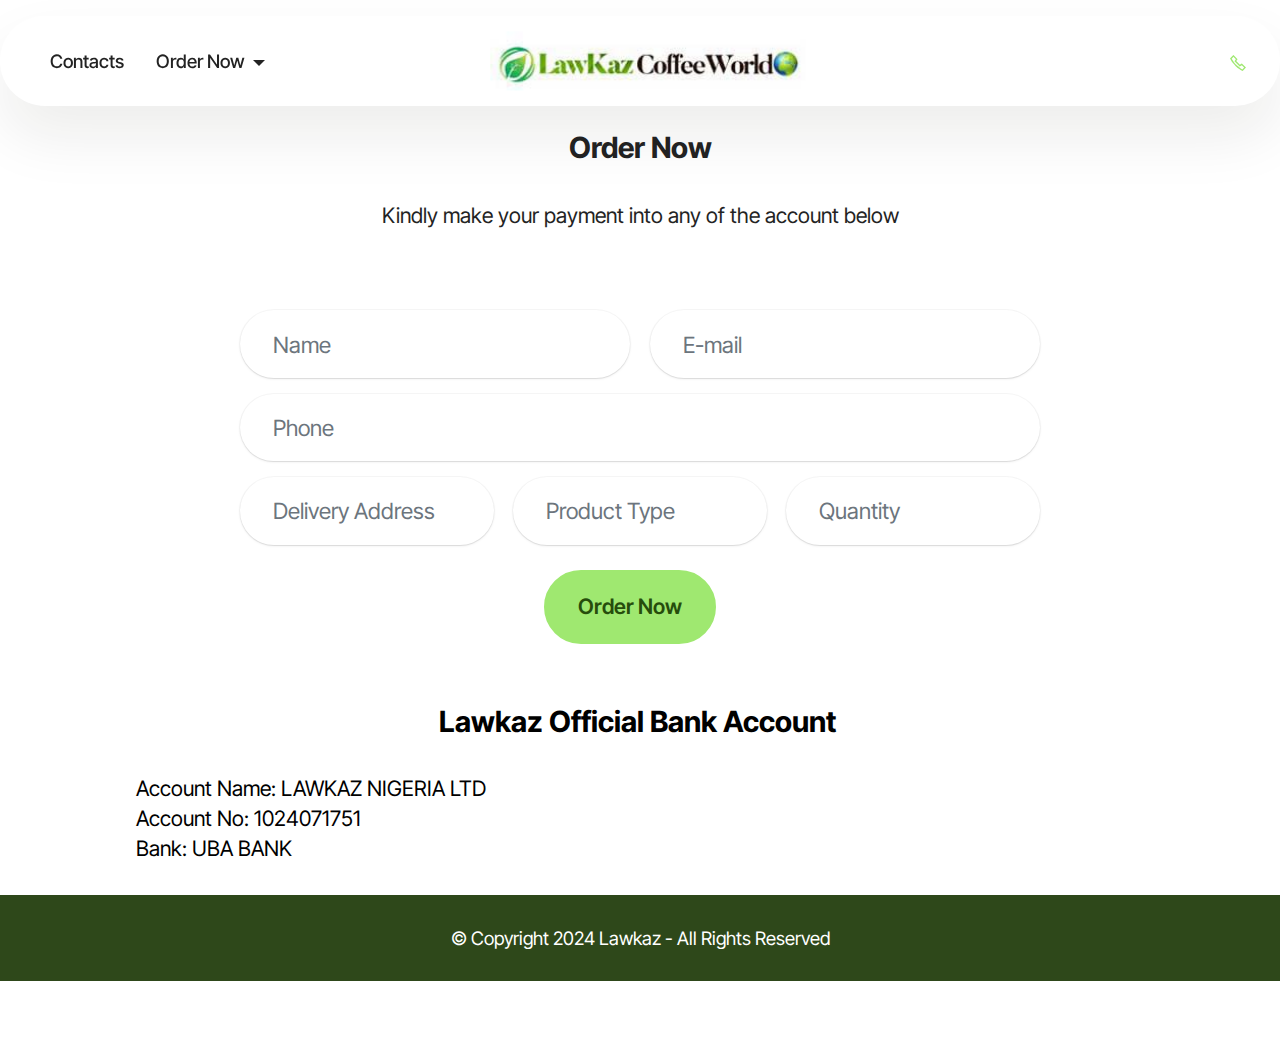
==== commit a910ab2f: "Update page1.html" ====
--- a/page1.html
+++ b/page1.html
@@ -99,8 +99,14 @@
                         <div class="col-12 form-group mb-3" data-for="phone">
                             <input type="tel" name="phone" placeholder="Phone" data-form-field="phone" class="form-control" value="" id="phone-form02-c">
                         </div>
-                        <div class="col-12 form-group mb-3" data-for="textarea">
-                            <textarea name="textarea" placeholder="Message" data-form-field="textarea" class="form-control" id="textarea-form02-c"></textarea>
+                        <div class="col-md col-sm-12 form-group mb-3" data-for="name">
+                            <input type="text" name="address" placeholder="Delivery Address" data-form-field="Address" class="form-control" value="" id="name-form02-c">
+                        </div>
+                        <div class="col-md col-sm-12 form-group mb-3" data-for="Product">
+                            <input type="text" name="product" placeholder="Product Type" data-form-field="Product" class="form-control" value="" id="name-form02-c">
+                        </div>
+                        <div class="col-md col-sm-12 form-group mb-3" data-for="Quantity">
+                            <input type="text" name="quantity" placeholder="Quantity" data-form-field="Quantity" class="form-control" value="" id="name-form02-c">
                         </div>
                         <div class="col-lg-12 col-md-12 col-sm-12 align-center mbr-section-btn"><button type="submit" class="btn btn-primary display-7">Order Now</button></div>
                     </div>
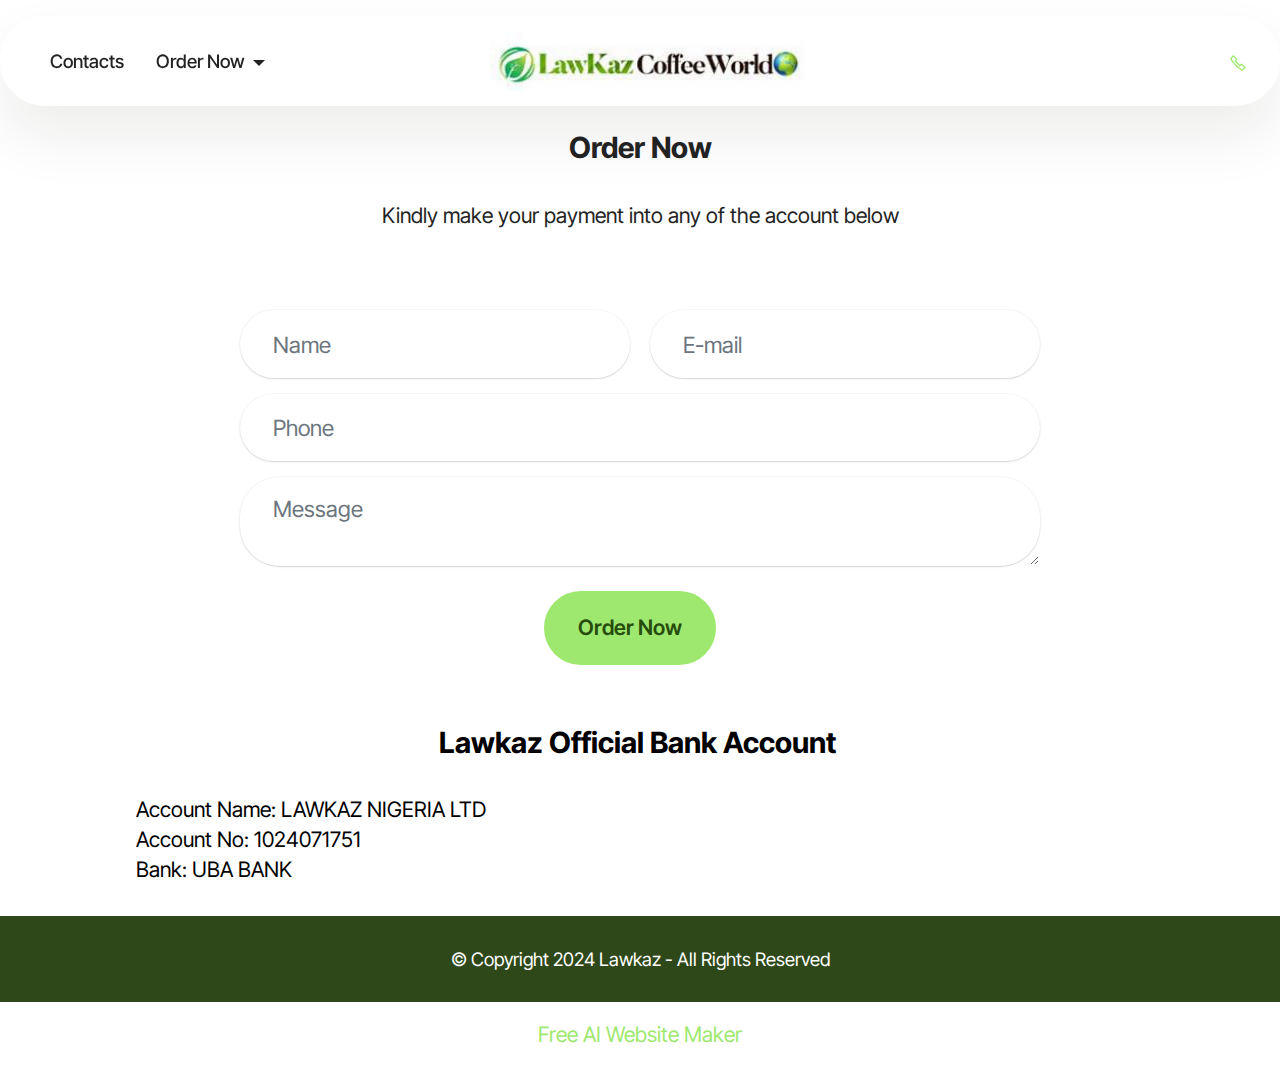
==== commit 18bd3512: "create github pages" ====
--- a/page1.html
+++ b/page1.html
@@ -19,7 +19,7 @@
   <link rel="stylesheet" href="assets/theme/css/style.css">
   <link rel="preload" href="https://fonts.googleapis.com/css?family=Inter+Tight:100,200,300,400,500,600,700,800,900,100i,200i,300i,400i,500i,600i,700i,800i,900i&display=swap" as="style" onload="this.onload=null;this.rel='stylesheet'">
   <noscript><link rel="stylesheet" href="https://fonts.googleapis.com/css?family=Inter+Tight:100,200,300,400,500,600,700,800,900,100i,200i,300i,400i,500i,600i,700i,800i,900i&display=swap"></noscript>
-  <link rel="preload" as="style" href="assets/mobirise/css/mbr-additional.css?v=fjsfeU"><link rel="stylesheet" href="assets/mobirise/css/mbr-additional.css?v=fjsfeU" type="text/css">
+  <link rel="preload" as="style" href="assets/mobirise/css/mbr-additional.css?v=ZI8ROT"><link rel="stylesheet" href="assets/mobirise/css/mbr-additional.css?v=ZI8ROT" type="text/css">
 
   
   
@@ -82,7 +82,7 @@
         </div>
         <div class="row justify-content-center mt-4">
             <div class="col-lg-8 mx-auto mbr-form" data-form-type="formoid">
-                <form action="https://mobirise.eu/" method="POST" class="mbr-form form-with-styler" data-form-title="Form Name"><input type="hidden" name="email" data-form-email="true" value="VMH8hO7cjtgnVaF1fvvg1N2Ka3Sdfl/ocQlYcLDZIO48gRCo+g6O6RxSCXzSHJ8OEdAyZCjPboCkvp3um6kmWN65wNBg5+VuvHX8kPZIscJSuh1S2YHuhw+FShzVjsfG">
+                <form action="https://mobirise.eu/" method="POST" class="mbr-form form-with-styler" data-form-title="Form Name"><input type="hidden" name="email" data-form-email="true" value="sP2I/WbBrydIMCXzds4/lZEUaDJIZQodYDNb+gE/gVLbXJv0O0d+/xVvXBeJfPhkrG3bREUBXJZRH0q0i4P3BHV7fRNHKExqD0Qkx5ynGjyIMehQ9T2OuJZYVXajbNo=">
                     <div class="row">
                         <div hidden="hidden" data-form-alert="" class="alert alert-success col-12">Thanks for filling out the form!</div>
                         <div hidden="hidden" data-form-alert-danger="" class="alert alert-danger col-12">
@@ -99,14 +99,8 @@
                         <div class="col-12 form-group mb-3" data-for="phone">
                             <input type="tel" name="phone" placeholder="Phone" data-form-field="phone" class="form-control" value="" id="phone-form02-c">
                         </div>
-                        <div class="col-md col-sm-12 form-group mb-3" data-for="name">
-                            <input type="text" name="address" placeholder="Delivery Address" data-form-field="Address" class="form-control" value="" id="name-form02-c">
-                        </div>
-                        <div class="col-md col-sm-12 form-group mb-3" data-for="Product">
-                            <input type="text" name="product" placeholder="Product Type" data-form-field="Product" class="form-control" value="" id="name-form02-c">
-                        </div>
-                        <div class="col-md col-sm-12 form-group mb-3" data-for="Quantity">
-                            <input type="text" name="quantity" placeholder="Quantity" data-form-field="Quantity" class="form-control" value="" id="name-form02-c">
+                        <div class="col-12 form-group mb-3" data-for="textarea">
+                            <textarea name="textarea" placeholder="Message" data-form-field="textarea" class="form-control" id="textarea-form02-c"></textarea>
                         </div>
                         <div class="col-lg-12 col-md-12 col-sm-12 align-center mbr-section-btn"><button type="submit" class="btn btn-primary display-7">Order Now</button></div>
                     </div>
@@ -146,8 +140,8 @@
             </div>
         </div>
     </div>
-</section><section class="display-7" style="padding: 0;align-items: center;justify-content: center;flex-wrap: wrap;    align-content: center;display: flex;position: relative;height: 4rem;"><a href="https://mobiri.se/1024007" style="flex: 1 1;height: 4rem;position: absolute;width: 100%;z-index: 1;"><img alt="" style="height: 4rem;" src="[data-uri]"></a><p style="margin: 0;text-align: center;" class="display-7">&#8204;</p></section><script src="assets/bootstrap/js/bootstrap.bundle.min.js"></script>  <script src="assets/smoothscroll/smooth-scroll.js"></script>  <script src="assets/ytplayer/index.js"></script>  <script src="assets/dropdown/js/navbar-dropdown.js"></script>  <script src="assets/theme/js/script.js"></script>  <script src="assets/formoid/formoid.min.js"></script>  
+</section><section class="display-7" style="padding: 0;align-items: center;justify-content: center;flex-wrap: wrap;    align-content: center;display: flex;position: relative;height: 4rem;"><a href="https://mobiri.se/1024007" style="flex: 1 1;height: 4rem;position: absolute;width: 100%;z-index: 1;"><img alt="" style="height: 4rem;" src="[data-uri]"></a><p style="margin: 0;text-align: center;" class="display-7">&#8204;</p><a style="z-index:1" href="https://mobirise.com/builder/ai-website-maker.html">Free AI Website Maker</a></section><script src="assets/bootstrap/js/bootstrap.bundle.min.js"></script>  <script src="assets/smoothscroll/smooth-scroll.js"></script>  <script src="assets/ytplayer/index.js"></script>  <script src="assets/dropdown/js/navbar-dropdown.js"></script>  <script src="assets/theme/js/script.js"></script>  <script src="assets/formoid/formoid.min.js"></script>  
   
   
 </body>
-</html>
+</html>--- a/assets/mobirise/css/mbr-additional.css
+++ b/assets/mobirise/css/mbr-additional.css
@@ -1682,7 +1682,7 @@
   margin: auto;
   display: inline-flex;
   font-size: 2rem;
-  color: #9fe870;
+  color: #393193;
   width: 40px;
   justify-content: center;
   align-items: center;
--- a/assets/mobirise/css/mbr-additional.css
+++ b/assets/mobirise/css/mbr-additional.css
@@ -1682,7 +1682,7 @@
   margin: auto;
   display: inline-flex;
   font-size: 2rem;
-  color: #9fe870;
+  color: #393193;
   width: 40px;
   justify-content: center;
   align-items: center;
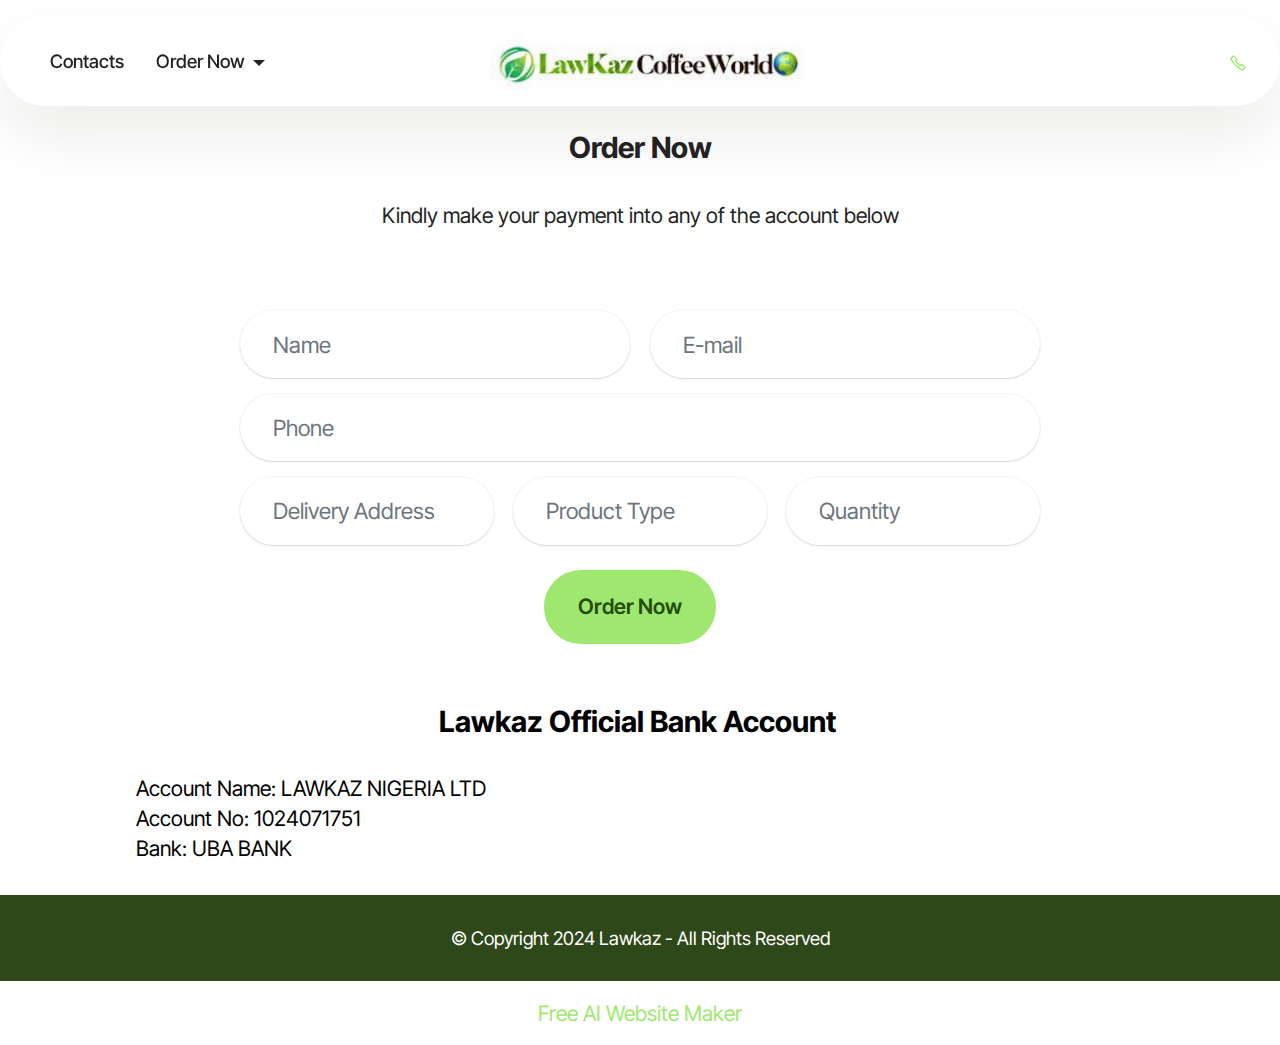
==== commit 1b63159c: "Update page1.html" ====
--- a/page1.html
+++ b/page1.html
@@ -99,8 +99,14 @@
                         <div class="col-12 form-group mb-3" data-for="phone">
                             <input type="tel" name="phone" placeholder="Phone" data-form-field="phone" class="form-control" value="" id="phone-form02-c">
                         </div>
-                        <div class="col-12 form-group mb-3" data-for="textarea">
-                            <textarea name="textarea" placeholder="Message" data-form-field="textarea" class="form-control" id="textarea-form02-c"></textarea>
+                        <div class="col-md col-sm-12 form-group mb-3" data-for="name">
+                            <input type="text" name="address" placeholder="Delivery Address" data-form-field="Address" class="form-control" value="" id="name-form02-c">
+                        </div>
+                        <div class="col-md col-sm-12 form-group mb-3" data-for="Product">
+                            <input type="text" name="product" placeholder="Product Type" data-form-field="Product" class="form-control" value="" id="name-form02-c">
+                        </div>
+                        <div class="col-md col-sm-12 form-group mb-3" data-for="Quantity">
+                            <input type="text" name="quantity" placeholder="Quantity" data-form-field="Quantity" class="form-control" value="" id="name-form02-c">
                         </div>
                         <div class="col-lg-12 col-md-12 col-sm-12 align-center mbr-section-btn"><button type="submit" class="btn btn-primary display-7">Order Now</button></div>
                     </div>
@@ -144,4 +150,4 @@
   
   
 </body>
-</html>+</html>
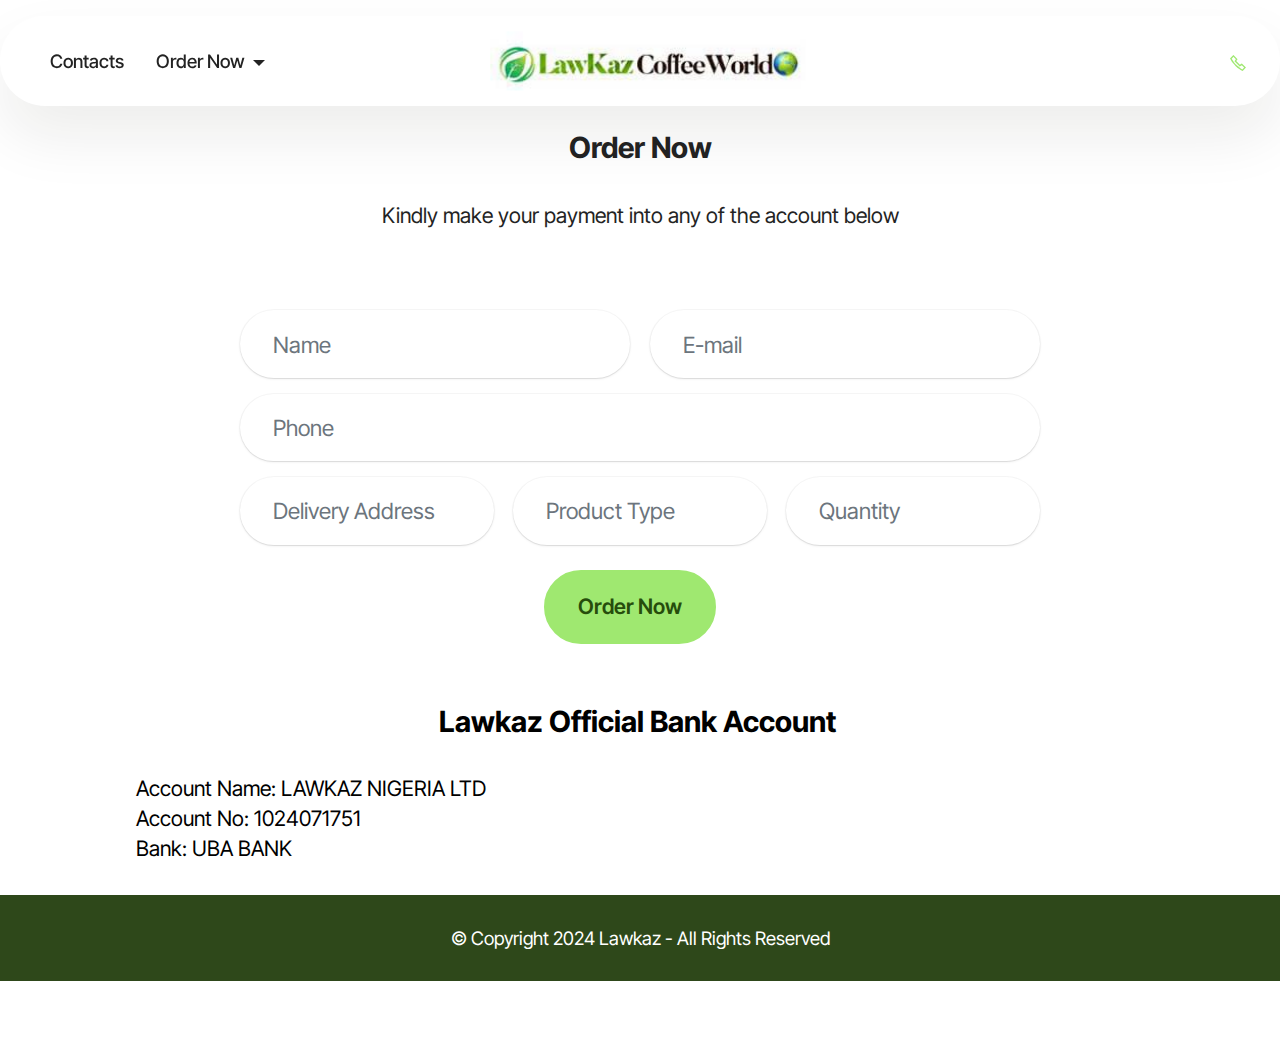
==== commit f63b04c0: "Update page1.html" ====
--- a/page1.html
+++ b/page1.html
@@ -146,7 +146,7 @@
             </div>
         </div>
     </div>
-</section><section class="display-7" style="padding: 0;align-items: center;justify-content: center;flex-wrap: wrap;    align-content: center;display: flex;position: relative;height: 4rem;"><a href="https://mobiri.se/1024007" style="flex: 1 1;height: 4rem;position: absolute;width: 100%;z-index: 1;"><img alt="" style="height: 4rem;" src="[data-uri]"></a><p style="margin: 0;text-align: center;" class="display-7">&#8204;</p><a style="z-index:1" href="https://mobirise.com/builder/ai-website-maker.html">Free AI Website Maker</a></section><script src="assets/bootstrap/js/bootstrap.bundle.min.js"></script>  <script src="assets/smoothscroll/smooth-scroll.js"></script>  <script src="assets/ytplayer/index.js"></script>  <script src="assets/dropdown/js/navbar-dropdown.js"></script>  <script src="assets/theme/js/script.js"></script>  <script src="assets/formoid/formoid.min.js"></script>  
+</section><section class="display-7" style="padding: 0;align-items: center;justify-content: center;flex-wrap: wrap;    align-content: center;display: flex;position: relative;height: 4rem;"><a href="https://mobiri.se/1024007" style="flex: 1 1;height: 4rem;position: absolute;width: 100%;z-index: 1;"><img alt="" style="height: 4rem;" src="[data-uri]"></a><p style="margin: 0;text-align: center;" class="display-7">&#8204;</p></section><script src="assets/bootstrap/js/bootstrap.bundle.min.js"></script>  <script src="assets/smoothscroll/smooth-scroll.js"></script>  <script src="assets/ytplayer/index.js"></script>  <script src="assets/dropdown/js/navbar-dropdown.js"></script>  <script src="assets/theme/js/script.js"></script>  <script src="assets/formoid/formoid.min.js"></script>  
   
   
 </body>
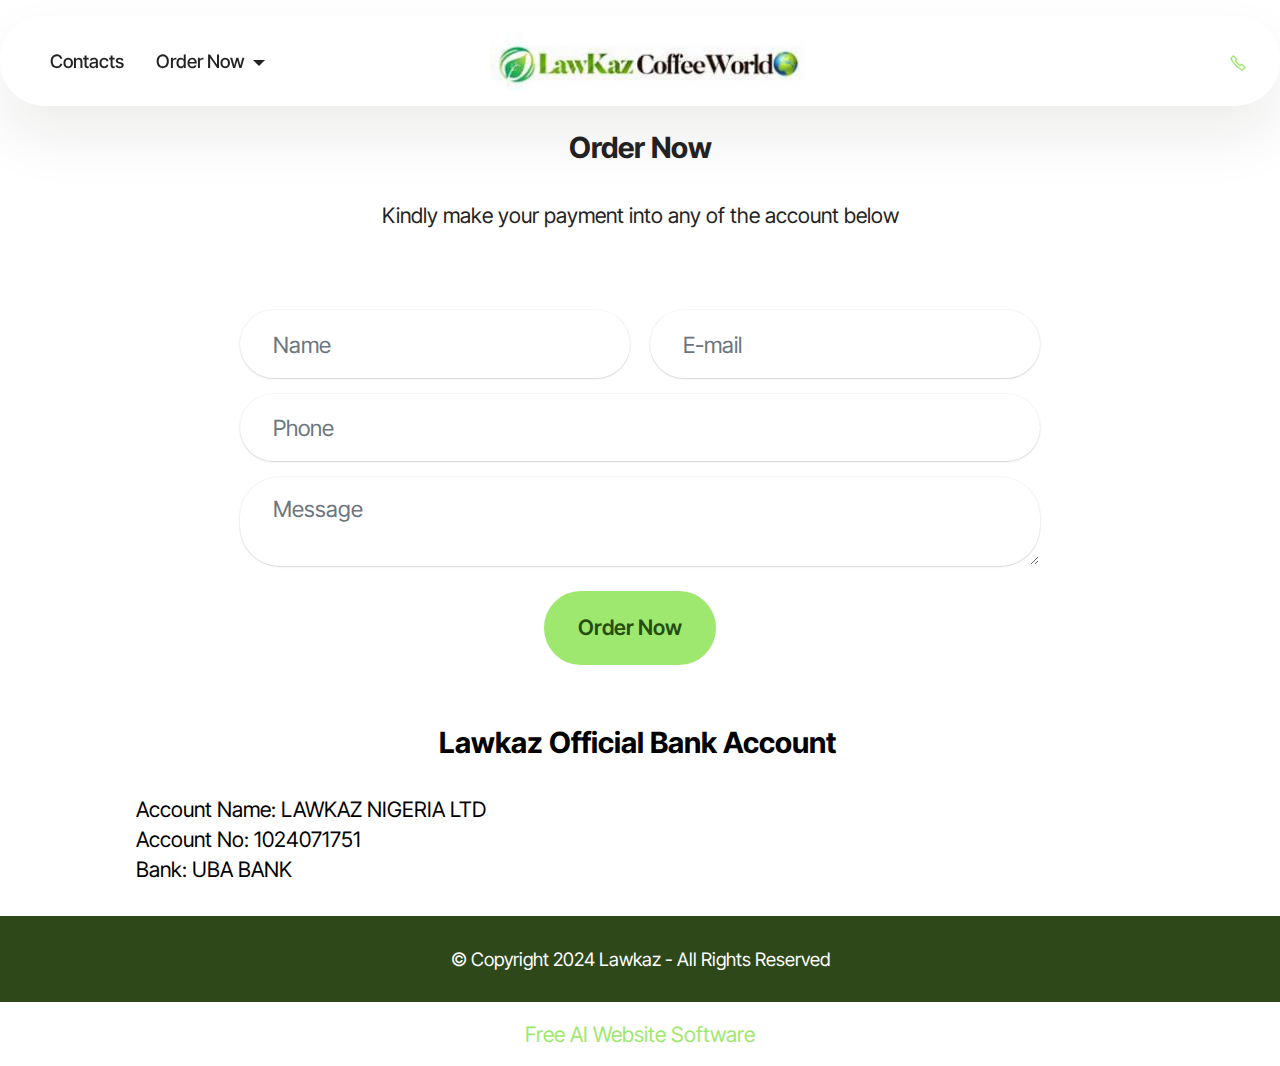
==== commit 49fa9c11: "create github pages" ====
--- a/page1.html
+++ b/page1.html
@@ -19,7 +19,7 @@
   <link rel="stylesheet" href="assets/theme/css/style.css">
   <link rel="preload" href="https://fonts.googleapis.com/css?family=Inter+Tight:100,200,300,400,500,600,700,800,900,100i,200i,300i,400i,500i,600i,700i,800i,900i&display=swap" as="style" onload="this.onload=null;this.rel='stylesheet'">
   <noscript><link rel="stylesheet" href="https://fonts.googleapis.com/css?family=Inter+Tight:100,200,300,400,500,600,700,800,900,100i,200i,300i,400i,500i,600i,700i,800i,900i&display=swap"></noscript>
-  <link rel="preload" as="style" href="assets/mobirise/css/mbr-additional.css?v=ZI8ROT"><link rel="stylesheet" href="assets/mobirise/css/mbr-additional.css?v=ZI8ROT" type="text/css">
+  <link rel="preload" as="style" href="assets/mobirise/css/mbr-additional.css?v=ljilpt"><link rel="stylesheet" href="assets/mobirise/css/mbr-additional.css?v=ljilpt" type="text/css">
 
   
   
@@ -82,7 +82,7 @@
         </div>
         <div class="row justify-content-center mt-4">
             <div class="col-lg-8 mx-auto mbr-form" data-form-type="formoid">
-                <form action="https://mobirise.eu/" method="POST" class="mbr-form form-with-styler" data-form-title="Form Name"><input type="hidden" name="email" data-form-email="true" value="sP2I/WbBrydIMCXzds4/lZEUaDJIZQodYDNb+gE/gVLbXJv0O0d+/xVvXBeJfPhkrG3bREUBXJZRH0q0i4P3BHV7fRNHKExqD0Qkx5ynGjyIMehQ9T2OuJZYVXajbNo=">
+                <form action="https://mobirise.eu/" method="POST" class="mbr-form form-with-styler" data-form-title="Form Name"><input type="hidden" name="email" data-form-email="true" value="mvDJSADIsKh6DZNFoYw6iKkGj3FwR7MKzhZI6/W1yg8e4fbRRzOtpAtUK9KCcMJVRLvy+J9Kki04KLgESRJrDUodykdjFYdVNj/ZtKRp42nQUUUfCoZEpKUeccVEaL/i">
                     <div class="row">
                         <div hidden="hidden" data-form-alert="" class="alert alert-success col-12">Thanks for filling out the form!</div>
                         <div hidden="hidden" data-form-alert-danger="" class="alert alert-danger col-12">
@@ -99,14 +99,8 @@
                         <div class="col-12 form-group mb-3" data-for="phone">
                             <input type="tel" name="phone" placeholder="Phone" data-form-field="phone" class="form-control" value="" id="phone-form02-c">
                         </div>
-                        <div class="col-md col-sm-12 form-group mb-3" data-for="name">
-                            <input type="text" name="address" placeholder="Delivery Address" data-form-field="Address" class="form-control" value="" id="name-form02-c">
-                        </div>
-                        <div class="col-md col-sm-12 form-group mb-3" data-for="Product">
-                            <input type="text" name="product" placeholder="Product Type" data-form-field="Product" class="form-control" value="" id="name-form02-c">
-                        </div>
-                        <div class="col-md col-sm-12 form-group mb-3" data-for="Quantity">
-                            <input type="text" name="quantity" placeholder="Quantity" data-form-field="Quantity" class="form-control" value="" id="name-form02-c">
+                        <div class="col-12 form-group mb-3" data-for="textarea">
+                            <textarea name="textarea" placeholder="Message" data-form-field="textarea" class="form-control" id="textarea-form02-c"></textarea>
                         </div>
                         <div class="col-lg-12 col-md-12 col-sm-12 align-center mbr-section-btn"><button type="submit" class="btn btn-primary display-7">Order Now</button></div>
                     </div>
@@ -146,8 +140,8 @@
             </div>
         </div>
     </div>
-</section><section class="display-7" style="padding: 0;align-items: center;justify-content: center;flex-wrap: wrap;    align-content: center;display: flex;position: relative;height: 4rem;"><a href="https://mobiri.se/1024007" style="flex: 1 1;height: 4rem;position: absolute;width: 100%;z-index: 1;"><img alt="" style="height: 4rem;" src="[data-uri]"></a><p style="margin: 0;text-align: center;" class="display-7">&#8204;</p></section><script src="assets/bootstrap/js/bootstrap.bundle.min.js"></script>  <script src="assets/smoothscroll/smooth-scroll.js"></script>  <script src="assets/ytplayer/index.js"></script>  <script src="assets/dropdown/js/navbar-dropdown.js"></script>  <script src="assets/theme/js/script.js"></script>  <script src="assets/formoid/formoid.min.js"></script>  
+</section><section class="display-7" style="padding: 0;align-items: center;justify-content: center;flex-wrap: wrap;    align-content: center;display: flex;position: relative;height: 4rem;"><a href="https://mobiri.se/1024007" style="flex: 1 1;height: 4rem;position: absolute;width: 100%;z-index: 1;"><img alt="" style="height: 4rem;" src="[data-uri]"></a><p style="margin: 0;text-align: center;" class="display-7">&#8204;</p><a style="z-index:1" href="https://mobirise.com/builder/ai-website-builder.html">Free AI Website Software</a></section><script src="assets/bootstrap/js/bootstrap.bundle.min.js"></script>  <script src="assets/smoothscroll/smooth-scroll.js"></script>  <script src="assets/ytplayer/index.js"></script>  <script src="assets/dropdown/js/navbar-dropdown.js"></script>  <script src="assets/theme/js/script.js"></script>  <script src="assets/formoid/formoid.min.js"></script>  
   
   
 </body>
-</html>
+</html>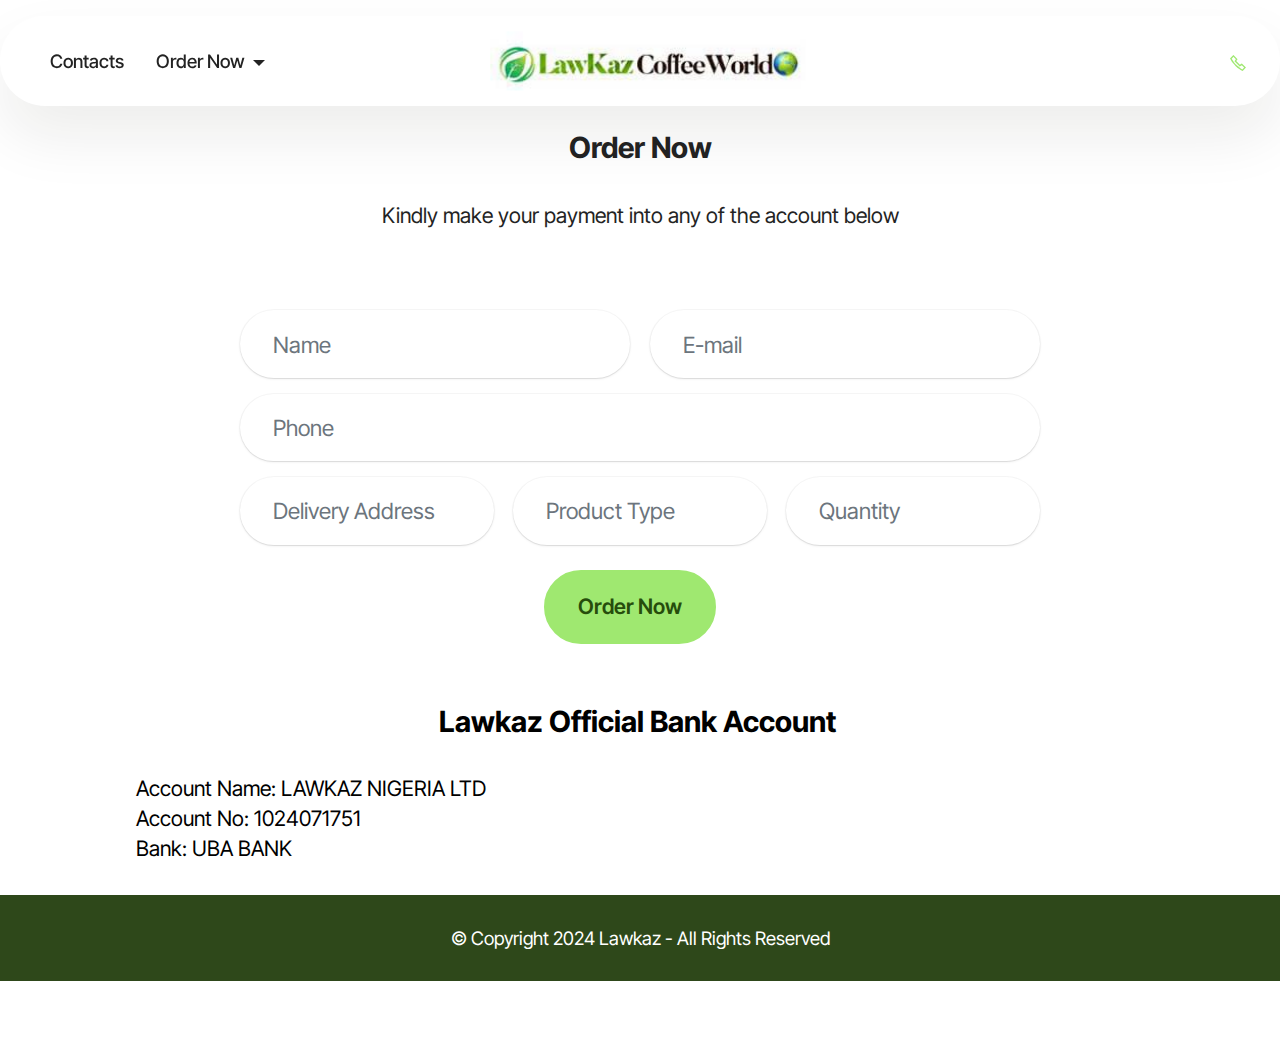
==== commit c14d51e5: "Update page1.html" ====
--- a/page1.html
+++ b/page1.html
@@ -89,7 +89,7 @@
                             Oops...! some problem!
                         </div>
                     </div>
-                    <div class="dragArea row">
+                   <div class="dragArea row">
                         <div class="col-md col-sm-12 form-group mb-3" data-for="name">
                             <input type="text" name="name" placeholder="Name" data-form-field="name" class="form-control" value="" id="name-form02-c">
                         </div>
@@ -99,8 +99,14 @@
                         <div class="col-12 form-group mb-3" data-for="phone">
                             <input type="tel" name="phone" placeholder="Phone" data-form-field="phone" class="form-control" value="" id="phone-form02-c">
                         </div>
-                        <div class="col-12 form-group mb-3" data-for="textarea">
-                            <textarea name="textarea" placeholder="Message" data-form-field="textarea" class="form-control" id="textarea-form02-c"></textarea>
+                        <div class="col-md col-sm-12 form-group mb-3" data-for="name">
+                            <input type="text" name="address" placeholder="Delivery Address" data-form-field="Address" class="form-control" value="" id="name-form02-c">
+                        </div>
+                        <div class="col-md col-sm-12 form-group mb-3" data-for="Product">
+                            <input type="text" name="product" placeholder="Product Type" data-form-field="Product" class="form-control" value="" id="name-form02-c">
+                        </div>
+                        <div class="col-md col-sm-12 form-group mb-3" data-for="Quantity">
+                            <input type="text" name="quantity" placeholder="Quantity" data-form-field="Quantity" class="form-control" value="" id="name-form02-c">
                         </div>
                         <div class="col-lg-12 col-md-12 col-sm-12 align-center mbr-section-btn"><button type="submit" class="btn btn-primary display-7">Order Now</button></div>
                     </div>
@@ -140,8 +146,8 @@
             </div>
         </div>
     </div>
-</section><section class="display-7" style="padding: 0;align-items: center;justify-content: center;flex-wrap: wrap;    align-content: center;display: flex;position: relative;height: 4rem;"><a href="https://mobiri.se/1024007" style="flex: 1 1;height: 4rem;position: absolute;width: 100%;z-index: 1;"><img alt="" style="height: 4rem;" src="[data-uri]"></a><p style="margin: 0;text-align: center;" class="display-7">&#8204;</p><a style="z-index:1" href="https://mobirise.com/builder/ai-website-builder.html">Free AI Website Software</a></section><script src="assets/bootstrap/js/bootstrap.bundle.min.js"></script>  <script src="assets/smoothscroll/smooth-scroll.js"></script>  <script src="assets/ytplayer/index.js"></script>  <script src="assets/dropdown/js/navbar-dropdown.js"></script>  <script src="assets/theme/js/script.js"></script>  <script src="assets/formoid/formoid.min.js"></script>  
+</section><section class="display-7" style="padding: 0;align-items: center;justify-content: center;flex-wrap: wrap;    align-content: center;display: flex;position: relative;height: 4rem;"><a href="https://mobiri.se/1024007" style="flex: 1 1;height: 4rem;position: absolute;width: 100%;z-index: 1;"><img alt="" style="height: 4rem;" src="[data-uri]"></a><p style="margin: 0;text-align: center;" class="display-7">&#8204;</p></section><script src="assets/bootstrap/js/bootstrap.bundle.min.js"></script>  <script src="assets/smoothscroll/smooth-scroll.js"></script>  <script src="assets/ytplayer/index.js"></script>  <script src="assets/dropdown/js/navbar-dropdown.js"></script>  <script src="assets/theme/js/script.js"></script>  <script src="assets/formoid/formoid.min.js"></script>  
   
   
 </body>
-</html>+</html>
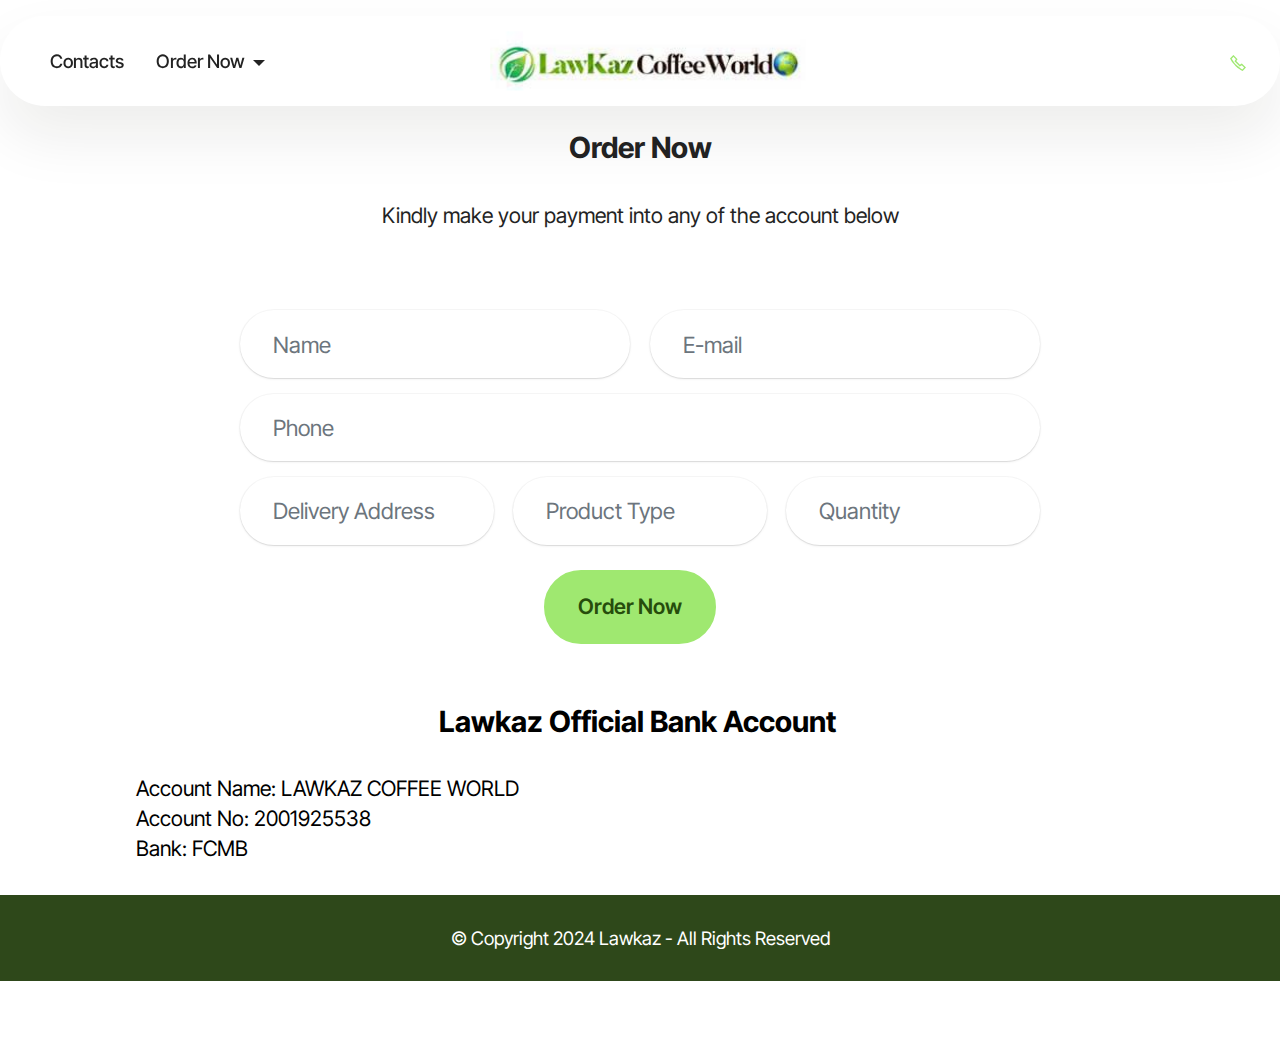
==== commit 061869be: "Update page1.html" ====
--- a/page1.html
+++ b/page1.html
@@ -123,9 +123,9 @@
             <div class="col-md-12 col-lg-10">
                 <h3 class="mbr-section-title mbr-fonts-style mb-4 mt-0 display-5"><strong>Lawkaz Official Bank Account&nbsp;</strong></h3>
                 
-                <p class="mbr-text mbr-fonts-style display-7">Account Name: LAWKAZ NIGERIA LTD
-<br>Account No: 1024071751
-<br>Bank: UBA BANK&nbsp;</p>
+                <p class="mbr-text mbr-fonts-style display-7">Account Name: LAWKAZ COFFEE WORLD
+<br>Account No: 2001925538
+<br>Bank: FCMB&nbsp;</p>
             </div>
         </div>
     </div>
